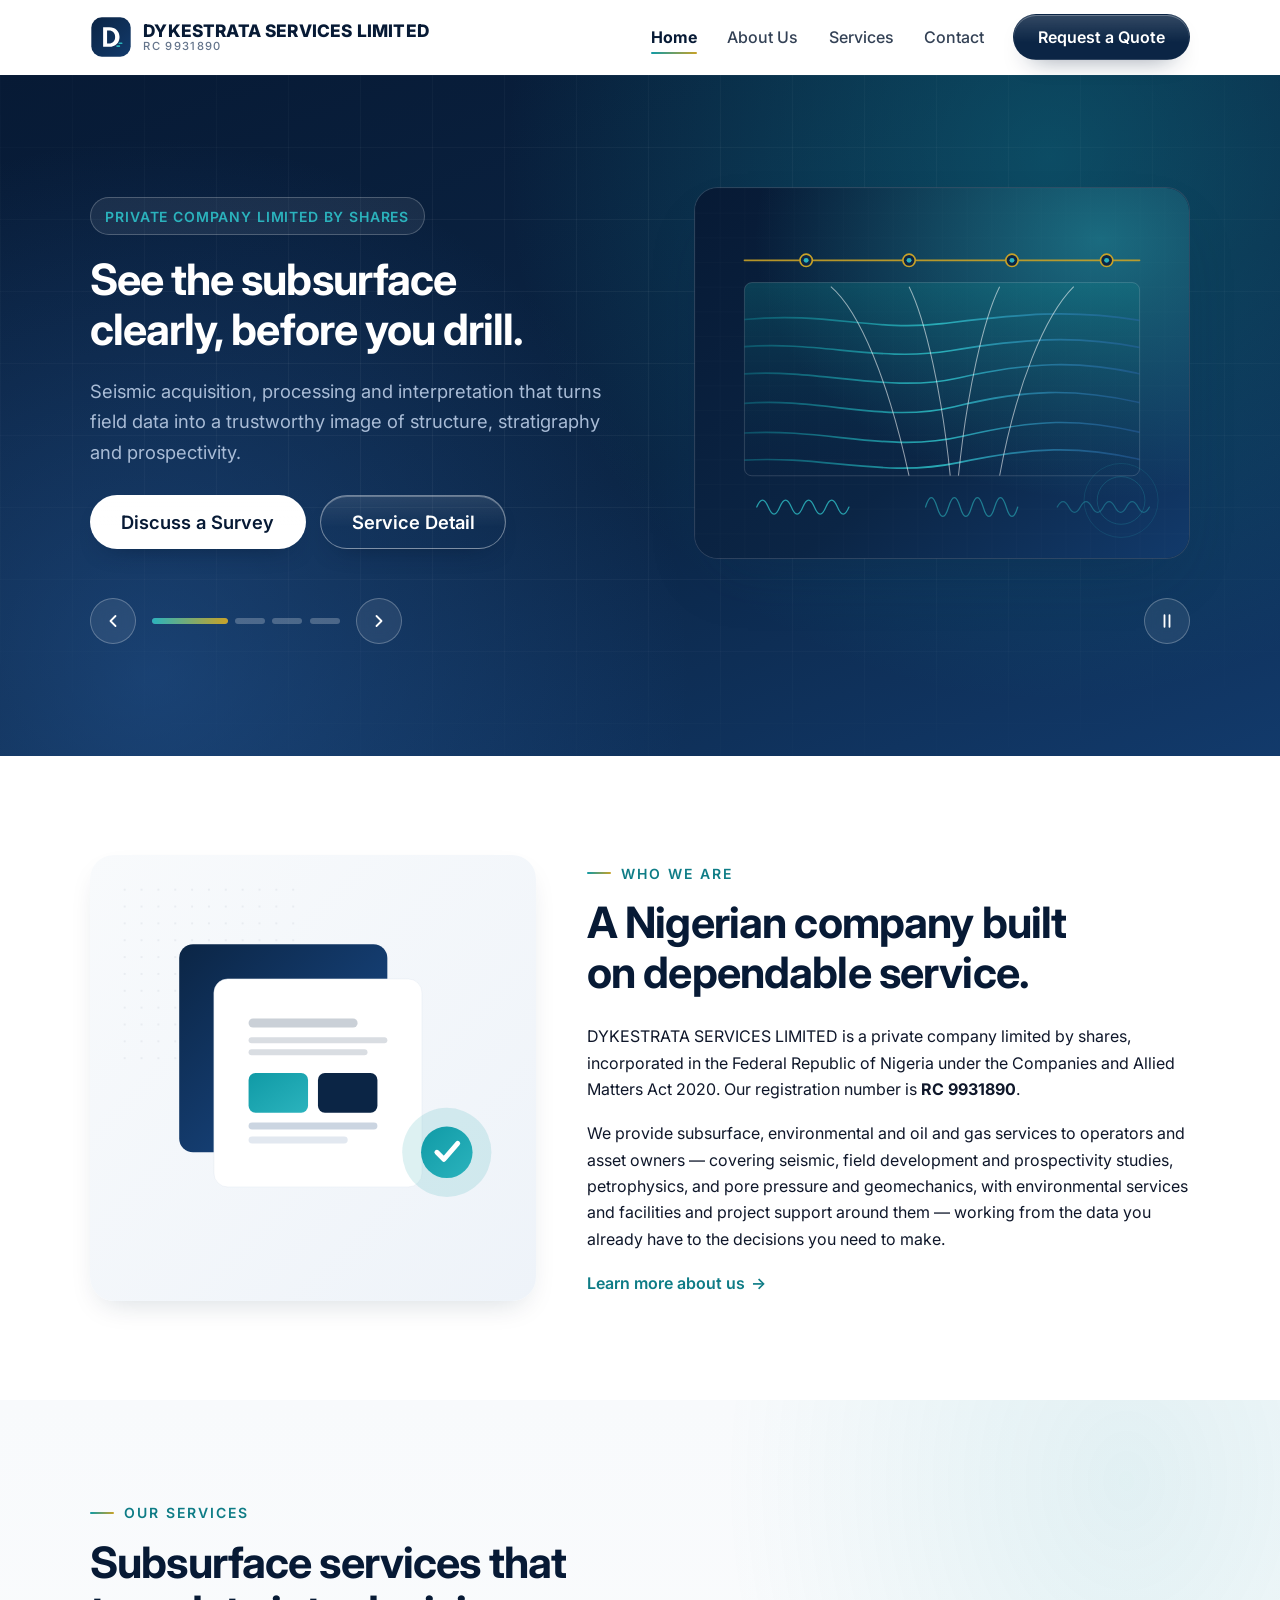
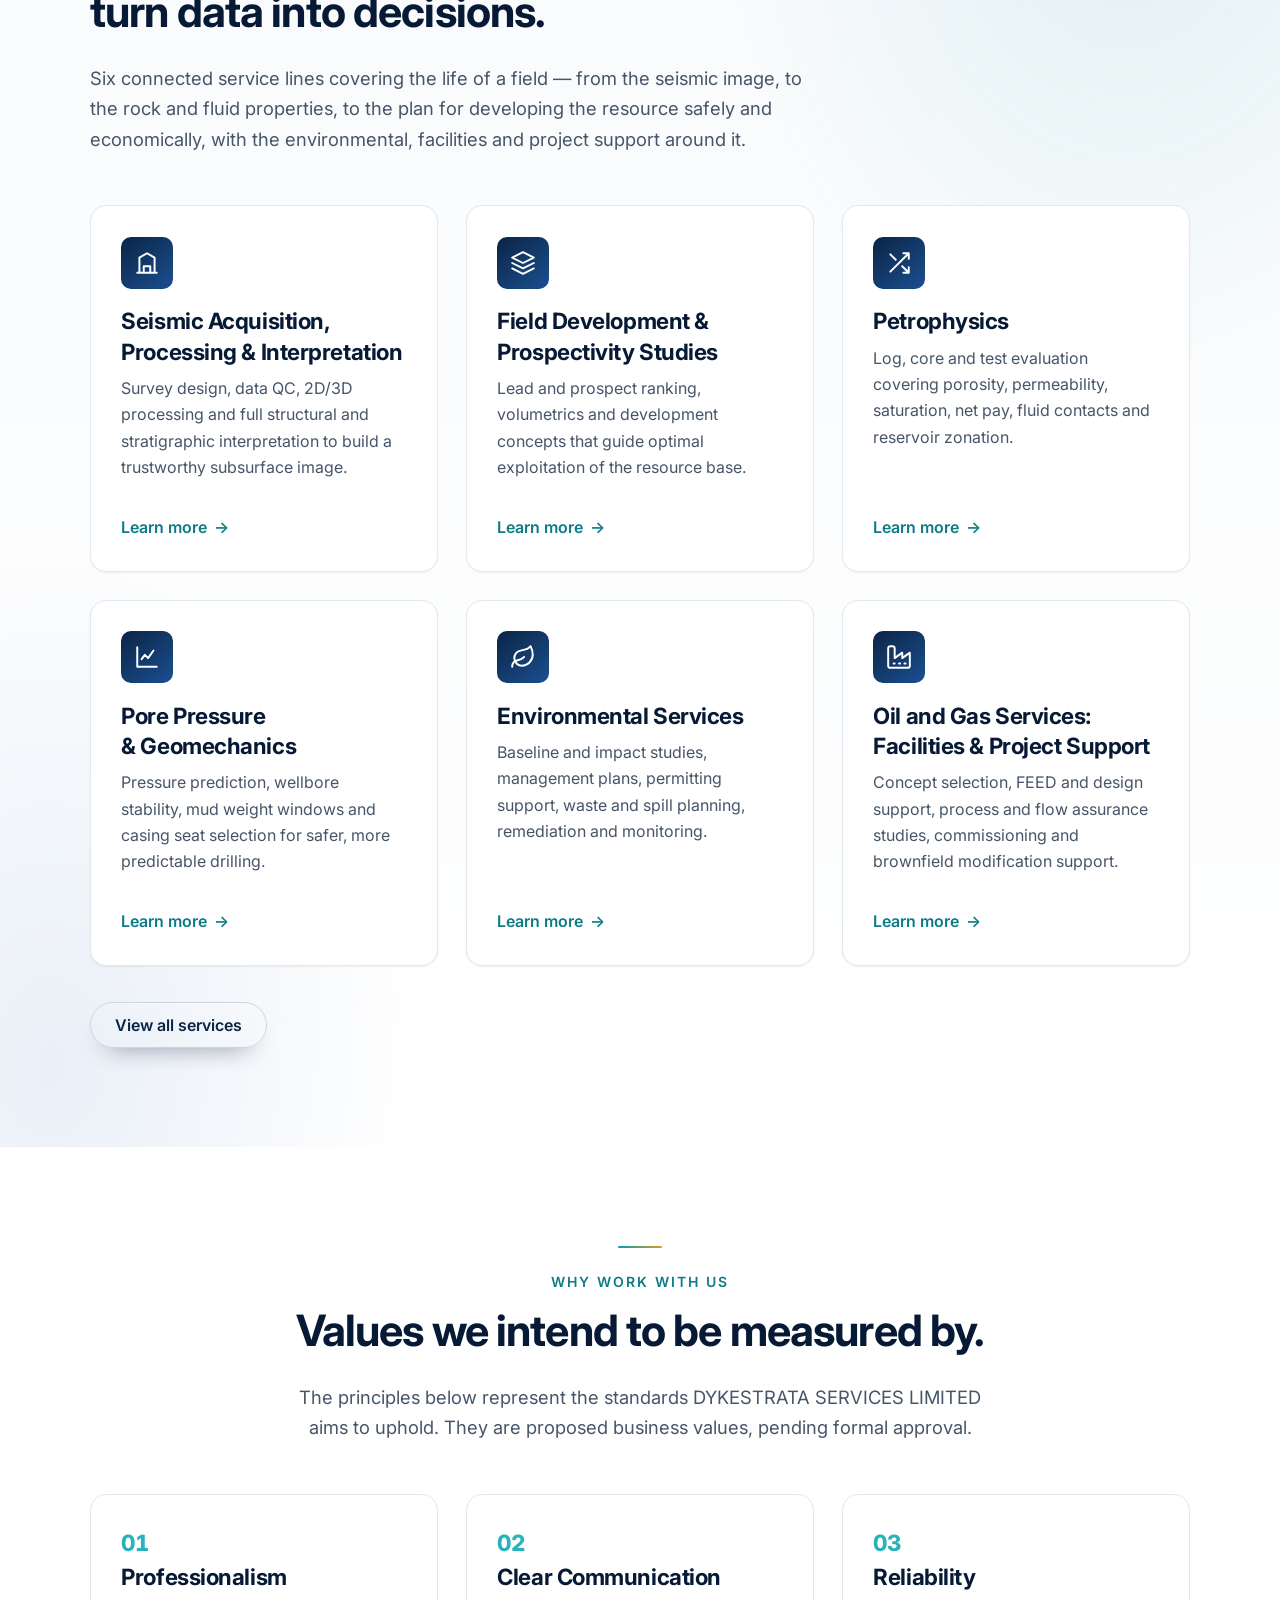
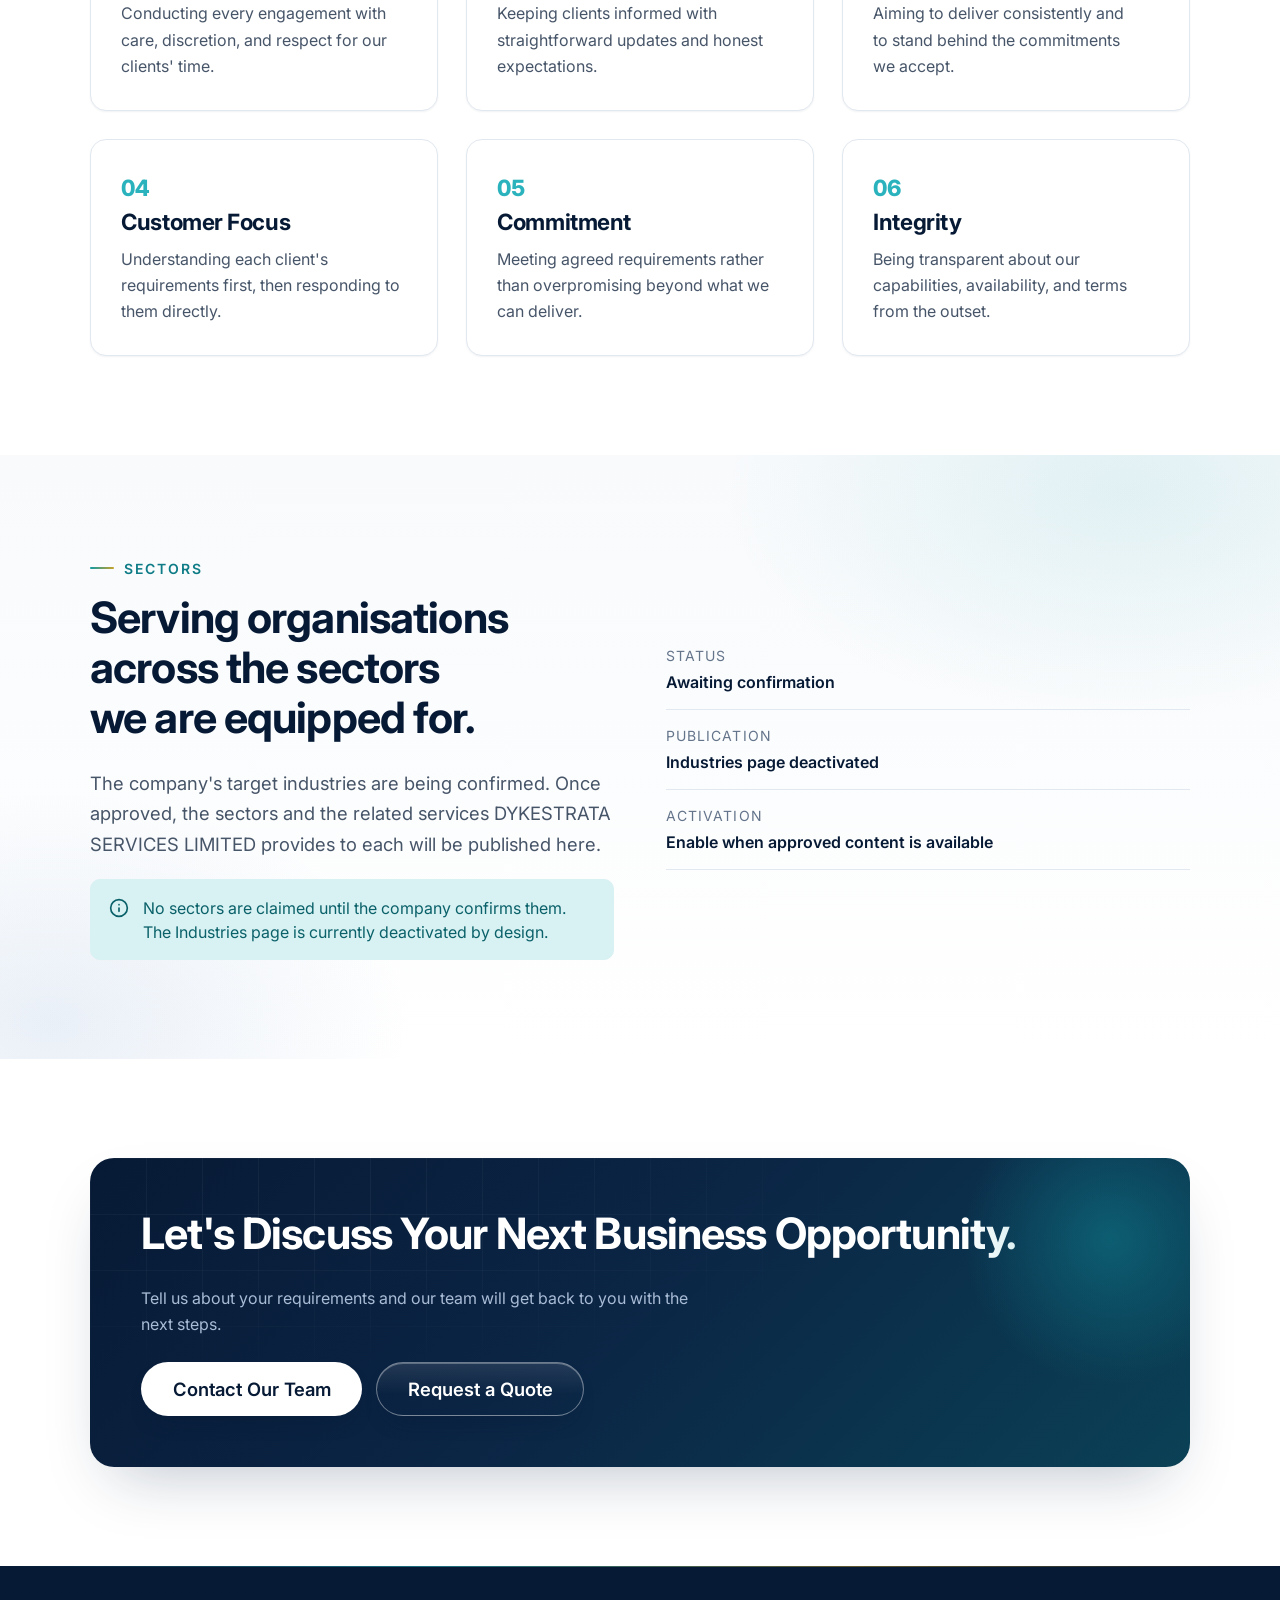
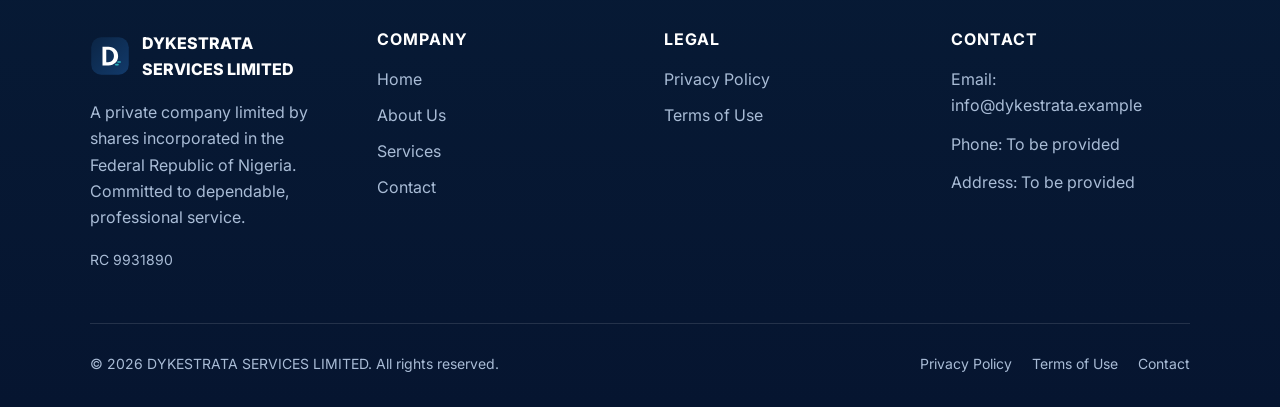
==== index.html @ c68fb322 "Add environmental and oil and gas service lines site-wide" ====
<!DOCTYPE html>
<html lang="en-NG">
<head>
  <meta charset="utf-8">
  <meta name="viewport" content="width=device-width, initial-scale=1">
  <title>DYKESTRATA SERVICES LIMITED | Subsurface Services in Nigeria</title>
  <meta name="description" content="DYKESTRATA SERVICES LIMITED (RC 9931890) provides subsurface, environmental and oil and gas services in Nigeria: seismic acquisition, processing and interpretation; field development and prospectivity studies; petrophysics; pore pressure and geomechanics; environmental services; and oil and gas facilities and project support.">
  <link rel="canonical" href="https://www.dykestrata.example/">
  <meta name="theme-color" content="#0b2545">
  <meta name="robots" content="index,follow">

  <meta property="og:type" content="website">
  <meta property="og:site_name" content="DYKESTRATA SERVICES LIMITED">
  <meta property="og:title" content="DYKESTRATA SERVICES LIMITED | Subsurface Services">
  <meta property="og:description" content="Seismic, field development and prospectivity studies, petrophysics, pore pressure and geomechanics, environmental services, and oil and gas facilities and project support from a Nigerian services company.">
  <meta property="og:url" content="https://www.dykestrata.example/">
  <meta property="og:image" content="https://www.dykestrata.example/assets/images/og-image.png">
  <meta property="og:locale" content="en_NG">
  <meta name="twitter:card" content="summary_large_image">
  <meta name="twitter:title" content="DYKESTRATA SERVICES LIMITED">
  <meta name="twitter:description" content="Seismic, field studies, petrophysics, pore pressure and geomechanics, environmental services, and oil and gas facilities and project support.">
  <meta name="twitter:image" content="https://www.dykestrata.example/assets/images/og-image.png">

  <link rel="icon" href="/favicon.svg" type="image/svg+xml">
  <link rel="apple-touch-icon" href="/favicon.svg">
  <link rel="manifest" href="/site.webmanifest">
  <link rel="preconnect" href="https://fonts.googleapis.com">
  <link rel="preconnect" href="https://fonts.gstatic.com" crossorigin>
  <link rel="stylesheet" href="https://fonts.googleapis.com/css2?family=Inter:wght@400;500;600;700;800&display=swap">
  <link rel="stylesheet" href="assets/css/styles.css">
  <noscript><style>.reveal{opacity:1 !important;transform:none !important}</style></noscript>

  <script type="application/ld+json">
  {
    "@context": "https://schema.org",
    "@type": "Organization",
    "name": "DYKESTRATA SERVICES LIMITED",
    "legalName": "DYKESTRATA SERVICES LIMITED",
    "identifier": "RC 9931890",
    "url": "https://www.dykestrata.example/",
    "logo": "https://www.dykestrata.example/assets/images/logo.svg",
    "foundingDate": "2026-10-13",
    "description": "DYKESTRATA SERVICES LIMITED is a private company limited by shares incorporated in the Federal Republic of Nigeria under the Companies and Allied Matters Act 2020, providing subsurface services — seismic acquisition, processing and interpretation, field development and prospectivity studies, petrophysics, and pore pressure and geomechanics — together with environmental services and oil and gas facilities and project support.",
    "address": {
      "@type": "PostalAddress",
      "addressCountry": "NG"
    }
  }
  </script>
</head>
<body>
  <a class="skip-link" href="#main">Skip to main content</a>

  <header class="site-header" id="site-header">
    <div class="container header-inner">
      <a class="brand" href="index.html" aria-label="DYKESTRATA SERVICES LIMITED — home">
        <img class="brand-mark" src="assets/images/logo.svg" alt="" width="42" height="42">
        <span class="brand-text">
          <span class="brand-name" data-bind="company.legalName">DYKESTRATA SERVICES LIMITED</span>
          <span class="brand-sub">RC <span data-bind="company.registrationNumber">9931890</span></span>
        </span>
      </a>

      <button class="nav-toggle" id="navToggle" type="button" aria-expanded="false" aria-controls="primaryNav" aria-label="Toggle navigation menu">
        <span class="nav-toggle-bar"></span>
      </button>

      <nav class="primary-nav" id="primaryNav" aria-label="Primary">
        <ul>
          <li><a href="index.html">Home</a></li>
          <li><a href="about.html">About Us</a></li>
          <li><a href="services.html">Services</a></li>
          <!-- Industries link is intentionally disabled until sectors are confirmed.
               Uncomment and activate industries.html when content is approved.
          <li><a href="industries.html">Industries</a></li>
          -->
          <li><a href="contact.html">Contact</a></li>
        </ul>
        <a class="btn btn--primary nav-cta" href="contact.html#enquiry">Request a Quote</a>
      </nav>
    </div>
  </header>

  <main id="main">

    <!-- ================= HERO (SLIDER) ================= -->
    <section class="hero hero--slider" aria-label="Core subsurface services">
      <div class="container">
        <h1 class="visually-hidden">DYKESTRATA SERVICES LIMITED — Subsurface services in Nigeria</h1>

        <div class="hero-slider" id="heroSlider" data-interval="6500">
          <div class="hero-grid">
            <div class="hero-copy">
              <span class="hero-badge">Private Company Limited by Shares</span>

              <div class="hero-slides">
                <article class="hero-slide is-active" role="group" aria-label="Slide 1 of 4">
                  <h2>See the subsurface clearly, before you drill.</h2>
                  <p class="lede">
                    Seismic acquisition, processing and interpretation that turns
                    field data into a trustworthy image of structure, stratigraphy
                    and prospectivity.
                  </p>
                  <div class="btn-row">
                    <a class="btn btn--on-dark btn--lg" href="contact.html#enquiry">Discuss a Survey</a>
                    <a class="btn btn--outline-light btn--lg" href="services.html#svc-1">Service Detail</a>
                  </div>
                </article>

                <article class="hero-slide" role="group" aria-label="Slide 2 of 4">
                  <h2>Develop the field on evidence, not precedent.</h2>
                  <p class="lede">
                    Field development and prospectivity studies that rank the
                    leads, test the concepts and optimise how the resource base
                    is exploited.
                  </p>
                  <div class="btn-row">
                    <a class="btn btn--on-dark btn--lg" href="contact.html#enquiry">Discuss a Study</a>
                    <a class="btn btn--outline-light btn--lg" href="services.html#svc-2">Service Detail</a>
                  </div>
                </article>

                <article class="hero-slide" role="group" aria-label="Slide 3 of 4">
                  <h2>Rock and fluid properties you can trust.</h2>
                  <p class="lede">
                    Petrophysical evaluation of logs, cores and test data —
                    porosity, permeability, saturation, net pay and reservoir
                    zonation, calibrated and auditable.
                  </p>
                  <div class="btn-row">
                    <a class="btn btn--on-dark btn--lg" href="contact.html#enquiry">Discuss an Evaluation</a>
                    <a class="btn btn--outline-light btn--lg" href="services.html#svc-3">Service Detail</a>
                  </div>
                </article>

                <article class="hero-slide" role="group" aria-label="Slide 4 of 4">
                  <h2>Drill the pressure plan, not the surprise.</h2>
                  <p class="lede">
                    Pore pressure prediction, wellbore stability and mud weight
                    windows that keep the well safe and the drilling programme
                    on schedule.
                  </p>
                  <div class="btn-row">
                    <a class="btn btn--on-dark btn--lg" href="contact.html#enquiry">Discuss a Pressure Study</a>
                    <a class="btn btn--outline-light btn--lg" href="services.html#svc-4">Service Detail</a>
                  </div>
                </article>
              </div>
            </div>

            <div class="hero-visuals">
              <figure class="hero-visual hero-slide-visual is-active">
                <img src="assets/images/slide-seismic.svg" alt="Abstract seismic section showing interpreted reflectors and an acquisition spread" width="1200" height="900" fetchpriority="high">
              </figure>
              <figure class="hero-visual hero-slide-visual">
                <img src="assets/images/slide-field.svg" alt="Abstract prospectivity contour map with ranked leads and well locations" width="1200" height="900" loading="lazy">
              </figure>
              <figure class="hero-visual hero-slide-visual">
                <img src="assets/images/slide-petro.svg" alt="Abstract well log tracks showing lithology, porosity and saturation curves" width="1200" height="900" loading="lazy">
              </figure>
              <figure class="hero-visual hero-slide-visual">
                <img src="assets/images/slide-ppgm.svg" alt="Abstract pore pressure and fracture gradient chart beside a wellbore schematic" width="1200" height="900" loading="lazy">
              </figure>
            </div>
          </div>

          <div class="hero-controls">
            <button class="hero-arrow" type="button" data-hero-prev aria-label="Previous slide">
              <svg viewBox="0 0 24 24" fill="none" stroke="currentColor" stroke-width="2.2" stroke-linecap="round" stroke-linejoin="round" aria-hidden="true"><path d="m15 18-6-6 6-6"/></svg>
            </button>

            <div class="hero-dots" role="group" aria-label="Choose a slide">
              <button class="hero-dot is-active" type="button" data-hero-dot="0" aria-label="Slide 1: Seismic acquisition, processing and interpretation" aria-current="true"><span class="hero-dot__bar"></span></button>
              <button class="hero-dot" type="button" data-hero-dot="1" aria-label="Slide 2: Field development and prospectivity studies"><span class="hero-dot__bar"></span></button>
              <button class="hero-dot" type="button" data-hero-dot="2" aria-label="Slide 3: Petrophysics"><span class="hero-dot__bar"></span></button>
              <button class="hero-dot" type="button" data-hero-dot="3" aria-label="Slide 4: Pore pressure and geomechanics"><span class="hero-dot__bar"></span></button>
            </div>

            <button class="hero-arrow" type="button" data-hero-next aria-label="Next slide">
              <svg viewBox="0 0 24 24" fill="none" stroke="currentColor" stroke-width="2.2" stroke-linecap="round" stroke-linejoin="round" aria-hidden="true"><path d="m9 18 6-6-6-6"/></svg>
            </button>

            <button class="hero-playtoggle" type="button" data-hero-toggle aria-label="Pause slideshow" aria-pressed="false">
              <svg class="icon-pause" viewBox="0 0 24 24" fill="none" stroke="currentColor" stroke-width="2.2" stroke-linecap="round" aria-hidden="true"><path d="M9 5v14M15 5v14"/></svg>
              <svg class="icon-play" viewBox="0 0 24 24" fill="none" stroke="currentColor" stroke-width="2.2" stroke-linecap="round" stroke-linejoin="round" aria-hidden="true"><path d="M7 4.5 19 12 7 19.5Z"/></svg>
            </button>
          </div>
        </div>

        <p class="visually-hidden" id="heroStatus" aria-live="polite">Slide 1 of 4: Seismic acquisition, processing and interpretation.</p>
      </div>

      <noscript>
        <style>
          .hero-slides, .hero-visuals { display: block !important; }
          .hero-slide, .hero-slide-visual { position: static !important; opacity: 1 !important; visibility: visible !important; margin-bottom: 2.5rem; }
          .hero-controls { display: none !important; }
        </style>
      </noscript>
    </section>

    <!-- ================= INTRODUCTION ================= -->
    <section class="section" aria-labelledby="intro-title">
      <div class="container">
        <div class="split split--wide-right">
          <figure style="margin:0;border-radius:var(--radius-lg);overflow:hidden;box-shadow:var(--shadow-md);">
            <img src="assets/images/about.svg" alt="Abstract illustration representing company structure and planning" width="900" height="900" loading="lazy">
          </figure>
          <div class="reveal">
            <span class="eyebrow">Who We Are</span>
            <h2 id="intro-title">A Nigerian company built on dependable service.</h2>
            <p>
              DYKESTRATA SERVICES LIMITED is a private company limited by shares,
              incorporated in the Federal Republic of Nigeria under the Companies
              and Allied Matters Act 2020. Our registration number is
              <strong>RC 9931890</strong>.
            </p>
            <p>
              We provide subsurface, environmental and oil and gas services to
              operators and asset owners — covering seismic, field development
              and prospectivity studies, petrophysics, and pore pressure and
              geomechanics, with environmental services and facilities and
              project support around them — working from the data you already
              have to the decisions you need to make.
            </p>
            <a class="text-link" href="about.html">Learn more about us</a>
          </div>
        </div>
      </div>
    </section>

    <!-- ================= SERVICES OVERVIEW ================= -->
    <section class="section section--alt" aria-labelledby="services-title">
      <div class="container">
        <div class="section-head">
          <span class="eyebrow">Our Services</span>
          <h2 id="services-title">Subsurface services that turn data into decisions.</h2>
          <p class="lede">
            Six connected service lines covering the life of a field — from the
            seismic image, to the rock and fluid properties, to the plan for
            developing the resource safely and economically, with the
            environmental, facilities and project support around it.
          </p>
        </div>

        <div class="grid grid-3">
          <article class="card card--interactive reveal">
            <span class="card-icon" aria-hidden="true">
              <svg viewBox="0 0 24 24" fill="none" stroke="currentColor" stroke-width="1.8" stroke-linecap="round" stroke-linejoin="round"><path d="M3 21h18M5 21V7l7-4 7 4v14M9 21v-6h6v6"/></svg>
            </span>
            <h3>Seismic Acquisition, Processing &amp; Interpretation</h3>
            <p>Survey design, data QC, 2D/3D processing and full structural and stratigraphic interpretation to build a trustworthy subsurface image.</p>
            <a class="text-link" href="services.html#svc-1">Learn more</a>
          </article>

          <article class="card card--interactive reveal">
            <span class="card-icon" aria-hidden="true">
              <svg viewBox="0 0 24 24" fill="none" stroke="currentColor" stroke-width="1.8" stroke-linecap="round" stroke-linejoin="round"><path d="M12 2 2 7l10 5 10-5-10-5Z"/><path d="m2 17 10 5 10-5M2 12l10 5 10-5"/></svg>
            </span>
            <h3>Field Development &amp; Prospectivity Studies</h3>
            <p>Lead and prospect ranking, volumetrics and development concepts that guide optimal exploitation of the resource base.</p>
            <a class="text-link" href="services.html#svc-2">Learn more</a>
          </article>

          <article class="card card--interactive reveal">
            <span class="card-icon" aria-hidden="true">
              <svg viewBox="0 0 24 24" fill="none" stroke="currentColor" stroke-width="1.8" stroke-linecap="round" stroke-linejoin="round"><path d="M16 3h5v5M4 20 21 3M21 16v5h-5M15 15l6 6M4 4l5 5"/></svg>
            </span>
            <h3>Petrophysics</h3>
            <p>Log, core and test evaluation covering porosity, permeability, saturation, net pay, fluid contacts and reservoir zonation.</p>
            <a class="text-link" href="services.html#svc-3">Learn more</a>
          </article>

          <article class="card card--interactive reveal">
            <span class="card-icon" aria-hidden="true">
              <svg viewBox="0 0 24 24" fill="none" stroke="currentColor" stroke-width="1.8" stroke-linecap="round" stroke-linejoin="round"><path d="M3 3v18h18"/><path d="m7 14 3-4 3 3 5-7"/></svg>
            </span>
            <h3>Pore Pressure &amp; Geomechanics</h3>
            <p>Pressure prediction, wellbore stability, mud weight windows and casing seat selection for safer, more predictable drilling.</p>
            <a class="text-link" href="services.html#svc-4">Learn more</a>
          </article>

          <article class="card card--interactive reveal">
            <span class="card-icon" aria-hidden="true">
              <svg viewBox="0 0 24 24" fill="none" stroke="currentColor" stroke-width="1.8" stroke-linecap="round" stroke-linejoin="round"><path d="M11 20A7 7 0 0 1 9.8 6.1C15.5 5 17 4.48 19 2c1 2 2 4.18 2 8 0 5.5-4.78 10-10 10Z"/><path d="M2 21c0-3 1.85-5.36 5.08-6C9.5 14.52 12 13 13 12"/></svg>
            </span>
            <h3>Environmental Services</h3>
            <p>Baseline and impact studies, management plans, permitting support, waste and spill planning, remediation and monitoring.</p>
            <a class="text-link" href="services.html#svc-5">Learn more</a>
          </article>

          <article class="card card--interactive reveal">
            <span class="card-icon" aria-hidden="true">
              <svg viewBox="0 0 24 24" fill="none" stroke="currentColor" stroke-width="1.8" stroke-linecap="round" stroke-linejoin="round"><path d="M2 20a2 2 0 0 0 2 2h16a2 2 0 0 0 2-2V8l-7 5V8l-7 5V4a2 2 0 0 0-2-2H4a2 2 0 0 0-2 2Z"/><path d="M17 18h1"/><path d="M12 18h1"/><path d="M7 18h1"/></svg>
            </span>
            <h3>Oil and Gas Services: Facilities &amp; Project Support</h3>
            <p>Concept selection, FEED and design support, process and flow assurance studies, commissioning and brownfield modification support.</p>
            <a class="text-link" href="services.html#svc-6">Learn more</a>
          </article>
        </div>

        <div style="margin-top:2.25rem;">
          <a class="btn btn--ghost" href="services.html">View all services</a>
        </div>
      </div>
    </section>

    <!-- ================= WHY WORK WITH US ================= -->
    <section class="section" aria-labelledby="why-title">
      <div class="container">
        <div class="section-head section-head--center">
          <span class="eyebrow">Why Work With Us</span>
          <h2 id="why-title">Values we intend to be measured by.</h2>
          <p class="lede">
            The principles below represent the standards DYKESTRATA SERVICES
            LIMITED aims to uphold. They are proposed business values, pending
            formal approval.
          </p>
        </div>

        <div class="grid grid-3">
          <article class="card reveal">
            <span class="value-num" aria-hidden="true">01</span>
            <h3>Professionalism</h3>
            <p>Conducting every engagement with care, discretion, and respect for our clients' time.</p>
          </article>
          <article class="card reveal">
            <span class="value-num" aria-hidden="true">02</span>
            <h3>Clear Communication</h3>
            <p>Keeping clients informed with straightforward updates and honest expectations.</p>
          </article>
          <article class="card reveal">
            <span class="value-num" aria-hidden="true">03</span>
            <h3>Reliability</h3>
            <p>Aiming to deliver consistently and to stand behind the commitments we accept.</p>
          </article>
          <article class="card reveal">
            <span class="value-num" aria-hidden="true">04</span>
            <h3>Customer Focus</h3>
            <p>Understanding each client's requirements first, then responding to them directly.</p>
          </article>
          <article class="card reveal">
            <span class="value-num" aria-hidden="true">05</span>
            <h3>Commitment</h3>
            <p>Meeting agreed requirements rather than overpromising beyond what we can deliver.</p>
          </article>
          <article class="card reveal">
            <span class="value-num" aria-hidden="true">06</span>
            <h3>Integrity</h3>
            <p>Being transparent about our capabilities, availability, and terms from the outset.</p>
          </article>
        </div>
      </div>
    </section>

    <!-- ================= INDUSTRIES (ADAPTABLE) ================= -->
    <section class="section section--alt" aria-labelledby="sectors-title">
      <div class="container">
        <div class="split">
          <div class="reveal">
            <span class="eyebrow">Sectors</span>
            <h2 id="sectors-title">Serving organisations across the sectors we are equipped for.</h2>
            <p class="lede">
              The company's target industries are being confirmed. Once approved,
              the sectors and the related services DYKESTRATA SERVICES LIMITED
              provides to each will be published here.
            </p>
            <div class="notice notice--info">
              <svg width="20" height="20" viewBox="0 0 24 24" fill="none" stroke="currentColor" stroke-width="2" stroke-linecap="round" stroke-linejoin="round" aria-hidden="true"><circle cx="12" cy="12" r="10"/><path d="M12 16v-4M12 8h.01"/></svg>
              <span>No sectors are claimed until the company confirms them. The Industries page is currently deactivated by design.</span>
            </div>
          </div>
          <div class="definition-list reveal">
            <div>
              <dt>Status</dt>
              <dd>Awaiting confirmation</dd>
            </div>
            <div>
              <dt>Publication</dt>
              <dd>Industries page deactivated</dd>
            </div>
            <div>
              <dt>Activation</dt>
              <dd>Enable when approved content is available</dd>
            </div>
          </div>
        </div>
      </div>
    </section>

    <!-- ================= CTA ================= -->
    <section class="section" aria-labelledby="cta-title">
      <div class="container">
        <div class="cta-band reveal">
          <h2 id="cta-title">Let's Discuss Your Next Business Opportunity.</h2>
          <p>
            Tell us about your requirements and our team will get back to you
            with the next steps.
          </p>
          <div class="btn-row">
            <a class="btn btn--on-dark btn--lg" href="contact.html">Contact Our Team</a>
            <a class="btn btn--outline-light btn--lg" href="contact.html#enquiry">Request a Quote</a>
          </div>
        </div>
      </div>
    </section>

  </main>

  <!-- ================= FOOTER ================= -->
  <footer class="site-footer">
    <div class="container">
      <div class="footer-grid">
        <div>
          <a class="footer-brand" href="index.html">
            <img src="assets/images/logo.svg" alt="" width="40" height="40">
            <span>DYKESTRATA SERVICES LIMITED</span>
          </a>
          <p>
            A private company limited by shares incorporated in the Federal
            Republic of Nigeria. Committed to dependable, professional service.
          </p>
          <p class="reg-line">RC 9931890</p>
        </div>

        <div>
          <h2>Company</h2>
          <ul class="footer-links">
            <li><a href="index.html">Home</a></li>
            <li><a href="about.html">About Us</a></li>
            <li><a href="services.html">Services</a></li>
            <li><a href="contact.html">Contact</a></li>
          </ul>
        </div>

        <div>
          <h2>Legal</h2>
          <ul class="footer-links">
            <li><a href="privacy.html">Privacy Policy</a></li>
            <li><a href="terms.html">Terms of Use</a></li>
          </ul>
        </div>

        <div>
          <h2>Contact</h2>
          <ul class="footer-contact">
            <li>
              Email:
              <a data-bind="contact.email" data-bind-type="email" href="mailto:info@dykestrata.example" title="Placeholder — to be confirmed">info@dykestrata.example</a>
            </li>
            <li>
              Phone:
              <span class="is-placeholder" data-bind="contact.phone" data-bind-type="phone" title="Placeholder — to be confirmed">To be provided</span>
            </li>
            <li>
              Address:
              <span class="is-placeholder" data-bind="contact.addressLine" title="Placeholder — to be confirmed">To be provided</span>
            </li>
          </ul>
        </div>
      </div>

      <div class="footer-legal">
        <p>&copy; <span data-year>2026</span> DYKESTRATA SERVICES LIMITED. All rights reserved.</p>
        <nav aria-label="Legal">
          <a href="privacy.html">Privacy Policy</a>
          <a href="terms.html">Terms of Use</a>
          <a href="contact.html">Contact</a>
        </nav>
      </div>
    </div>
  </footer>

  <button class="back-to-top" id="backToTop" type="button" aria-label="Back to top">
    <svg width="20" height="20" viewBox="0 0 24 24" fill="none" stroke="currentColor" stroke-width="2" stroke-linecap="round" stroke-linejoin="round" aria-hidden="true"><path d="m18 15-6-6-6 6"/></svg>
  </button>

  <script src="assets/js/config.js"></script>
  <script src="assets/js/main.js" defer></script>
</body>
</html>
---- assets/css/styles.css ----
/* =============================================================================
   DYKESTRATA SERVICES LIMITED — Design System & Stylesheet
   -----------------------------------------------------------------------------
   Brand palette is configurable via the CSS custom properties in :root.
   Edit these values (and optionally assets/js/config.js) to re-theme the site.
   ============================================================================= */

/* -----------------------------------------------------------------------------
   1. Design tokens
   -------------------------------------------------------------------------- */
:root {
  /* Brand colours */
  --navy-900: #071a35;
  --navy-800: #0b2545;
  --navy-700: #123a6b;
  --navy-600: #1b4f91;
  --navy-500: #2f6bb5;

  --slate-700: #334155;
  --slate-600: #475569;
  --slate-500: #64748b;
  --slate-400: #94a3b8;
  --slate-300: #cbd5e1;
  --slate-200: #e2e8f0;
  --slate-100: #f1f5f9;
  --slate-50: #f8fafc;

  --teal-700: #0a6169;
  --teal-600: #0e7c86;
  --teal-500: #109aa6;
  --teal-400: #2bb3bd;
  --teal-100: #d8f1f3;

  --gold-500: #c9a227;
  --gold-100: #f7efd6;

  --white: #ffffff;
  --success-bg: #e7f6ec;
  --success-fg: #1c7a3e;
  --error-bg: #fdeaea;
  --error-fg: #b3261e;

  /* Semantic tokens */
  --bg: var(--white);
  --bg-alt: var(--slate-50);
  --bg-dark: var(--navy-900);
  --text: #0f172a;
  --text-muted: var(--slate-600);
  --text-invert: #eaf1fb;
  --text-invert-muted: #a9bcd6;
  --border: var(--slate-200);
  --border-strong: var(--slate-300);

  --primary: var(--navy-800);
  --primary-hover: var(--navy-700);
  --accent: var(--teal-600);
  --accent-hover: var(--teal-700);

  /* Typography */
  --font-sans: "Inter", "Segoe UI", "Helvetica Neue", Arial, system-ui,
    -apple-system, sans-serif;
  --font-mono: ui-monospace, "SFMono-Regular", "Cascadia Code", Consolas,
    monospace;

  --fs-300: clamp(0.8rem, 0.77rem + 0.15vw, 0.875rem);
  --fs-400: clamp(0.95rem, 0.92rem + 0.15vw, 1rem);
  --fs-500: clamp(1.05rem, 1rem + 0.25vw, 1.15rem);
  --fs-600: clamp(1.2rem, 1.1rem + 0.5vw, 1.4rem);
  --fs-700: clamp(1.45rem, 1.25rem + 1vw, 1.9rem);
  --fs-800: clamp(1.8rem, 1.4rem + 2vw, 2.7rem);
  --fs-900: clamp(2.2rem, 1.6rem + 3.2vw, 3.6rem);

  --lh-tight: 1.15;
  --lh-snug: 1.35;
  --lh-normal: 1.65;

  /* Layout */
  --container: 1180px;
  --gutter: clamp(1.1rem, 4vw, 2.5rem);
  --section-y: clamp(3.5rem, 3rem + 4vw, 6.5rem);

  --radius-xs: 6px;
  --radius-sm: 10px;
  --radius: 16px;
  --radius-lg: 24px;
  --radius-pill: 999px;

  --shadow-xs: 0 1px 2px rgba(11, 37, 69, 0.06);
  --shadow-sm: 0 4px 12px rgba(11, 37, 69, 0.07);
  --shadow-md: 0 12px 30px -12px rgba(11, 37, 69, 0.18);
  --shadow-lg: 0 28px 60px -24px rgba(11, 37, 69, 0.28);

  --ring: 0 0 0 3px rgba(16, 154, 166, 0.45);
  --header-h: 74px;
  --transition: 220ms cubic-bezier(0.22, 0.61, 0.36, 1);
}

/* -----------------------------------------------------------------------------
   2. Reset
   -------------------------------------------------------------------------- */
*,
*::before,
*::after {
  box-sizing: border-box;
}

html {
  -webkit-text-size-adjust: 100%;
  scroll-behavior: smooth;
  scroll-padding-top: calc(var(--header-h) + 16px);
}

body {
  margin: 0;
  font-family: var(--font-sans);
  font-size: var(--fs-400);
  line-height: var(--lh-normal);
  color: var(--text);
  background: var(--bg);
  -webkit-font-smoothing: antialiased;
  text-rendering: optimizeLegibility;
  overflow-x: hidden;
}

body.nav-open {
  overflow: hidden;
}

img,
svg,
video {
  max-width: 100%;
  height: auto;
  display: block;
}

h1,
h2,
h3,
h4,
h5 {
  margin: 0 0 0.6em;
  font-weight: 700;
  line-height: var(--lh-tight);
  letter-spacing: -0.02em;
  color: var(--navy-900);
}

h1 {
  font-size: var(--fs-900);
}
h2 {
  font-size: var(--fs-800);
}
h3 {
  font-size: var(--fs-700);
  line-height: var(--lh-snug);
}
h4 {
  font-size: var(--fs-600);
  line-height: var(--lh-snug);
}

p {
  margin: 0 0 1.1em;
}

p:last-child {
  margin-bottom: 0;
}

a {
  color: var(--navy-700);
  text-decoration: none;
  transition: color var(--transition);
}

a:hover {
  color: var(--accent);
}

ul,
ol {
  margin: 0 0 1.1em;
  padding-left: 1.25em;
}

li + li {
  margin-top: 0.35em;
}

button {
  font: inherit;
}

:focus-visible {
  outline: 2px solid var(--teal-500);
  outline-offset: 3px;
  border-radius: 4px;
}

::selection {
  background: var(--teal-500);
  color: var(--white);
}

/* -----------------------------------------------------------------------------
   3. Layout helpers
   -------------------------------------------------------------------------- */
.container {
  width: 100%;
  max-width: var(--container);
  margin-inline: auto;
  padding-inline: var(--gutter);
}

.section {
  padding-block: var(--section-y);
}

.section--alt {
  background: var(--bg-alt);
}

.section--dark {
  background: var(--bg-dark);
  color: var(--text-invert);
}

.section--dark h1,
.section--dark h2,
.section--dark h3,
.section--dark h4 {
  color: var(--white);
}

.section--dark p,
.section--dark li {
  color: var(--text-invert-muted);
}

.section--tight {
  padding-block: clamp(2.5rem, 2rem + 3vw, 4rem);
}

.section-head {
  max-width: 720px;
  margin-bottom: clamp(2rem, 4vw, 3.25rem);
}

.section-head--center {
  margin-inline: auto;
  text-align: center;
}

.eyebrow {
  display: inline-block;
  margin-bottom: 0.85rem;
  font-size: var(--fs-300);
  font-weight: 600;
  letter-spacing: 0.14em;
  text-transform: uppercase;
  color: var(--accent);
}

.section--dark .eyebrow {
  color: var(--teal-400);
}

.lede {
  font-size: var(--fs-500);
  color: var(--text-muted);
}

.section--dark .lede {
  color: var(--text-invert-muted);
}

.grid {
  display: grid;
  gap: clamp(1.1rem, 2.5vw, 1.75rem);
}

.grid-2 {
  grid-template-columns: repeat(auto-fit, minmax(min(100%, 320px), 1fr));
}

.grid-3 {
  grid-template-columns: repeat(auto-fit, minmax(min(100%, 290px), 1fr));
}

.grid-4 {
  grid-template-columns: repeat(auto-fit, minmax(min(100%, 230px), 1fr));
}

.split {
  display: grid;
  gap: clamp(1.75rem, 4vw, 3.5rem);
  align-items: center;
}

@media (min-width: 900px) {
  .split {
    grid-template-columns: 1fr 1fr;
  }
  .split--wide-left {
    grid-template-columns: 1.15fr 0.85fr;
  }
  .split--wide-right {
    grid-template-columns: 0.85fr 1.15fr;
  }
}

.stack-sm > * + * {
  margin-top: 0.5rem;
}
.stack > * + * {
  margin-top: 1rem;
}
.stack-lg > * + * {
  margin-top: 1.75rem;
}

.text-center {
  text-align: center;
}

/* -----------------------------------------------------------------------------
   4. Buttons
   -------------------------------------------------------------------------- */
.btn {
  --btn-bg: var(--primary);
  --btn-fg: var(--white);
  --btn-border: transparent;
  display: inline-flex;
  align-items: center;
  justify-content: center;
  gap: 0.55rem;
  padding: 0.8rem 1.5rem;
  min-height: 46px;
  border: 1.5px solid var(--btn-border);
  border-radius: var(--radius-pill);
  background: var(--btn-bg);
  color: var(--btn-fg);
  font-size: var(--fs-400);
  font-weight: 600;
  line-height: 1;
  text-align: center;
  cursor: pointer;
  transition: transform var(--transition), background var(--transition),
    color var(--transition), box-shadow var(--transition),
    border-color var(--transition);
}

.btn:hover {
  color: var(--btn-fg);
  transform: translateY(-2px);
  box-shadow: var(--shadow-md);
}

.btn:active {
  transform: translateY(0);
}

.btn:focus-visible {
  outline: 2px solid var(--teal-400);
  outline-offset: 3px;
}

.btn--primary {
  --btn-bg: var(--primary);
  --btn-fg: var(--white);
}
.btn--primary:hover {
  --btn-bg: var(--primary-hover);
}

.btn--accent {
  --btn-bg: var(--accent);
  --btn-fg: var(--white);
}
.btn--accent:hover {
  --btn-bg: var(--accent-hover);
}

.btn--ghost {
  --btn-bg: transparent;
  --btn-fg: var(--navy-800);
  --btn-border: var(--border-strong);
}
.btn--ghost:hover {
  --btn-bg: var(--navy-800);
  --btn-fg: var(--white);
  --btn-border: var(--navy-800);
}

.btn--on-dark {
  --btn-bg: var(--white);
  --btn-fg: var(--navy-900);
}
.btn--on-dark:hover {
  --btn-bg: var(--teal-400);
  --btn-fg: var(--navy-900);
}

.btn--outline-light {
  --btn-bg: transparent;
  --btn-fg: var(--white);
  --btn-border: rgba(255, 255, 255, 0.4);
}
.btn--outline-light:hover {
  --btn-bg: rgba(255, 255, 255, 0.12);
  --btn-fg: var(--white);
  --btn-border: var(--white);
}

.btn--lg {
  padding: 1rem 1.9rem;
  min-height: 54px;
  font-size: var(--fs-500);
}

.btn--block {
  width: 100%;
}

.btn[disabled],
.btn.is-loading {
  opacity: 0.65;
  cursor: not-allowed;
  transform: none;
  box-shadow: none;
}

.btn-row {
  display: flex;
  flex-wrap: wrap;
  gap: 0.9rem;
}

.text-link {
  display: inline-flex;
  align-items: center;
  gap: 0.4rem;
  font-weight: 600;
  color: var(--accent);
}

.text-link::after {
  content: "\2192";
  transition: transform var(--transition);
}

.text-link:hover::after {
  transform: translateX(4px);
}

.section--dark .text-link {
  color: var(--teal-400);
}

/* -----------------------------------------------------------------------------
   5. Skip link
   -------------------------------------------------------------------------- */
.skip-link {
  position: absolute;
  left: 50%;
  top: -100px;
  transform: translateX(-50%);
  z-index: 200;
  padding: 0.7rem 1.2rem;
  background: var(--navy-900);
  color: var(--white);
  border-radius: 0 0 var(--radius-sm) var(--radius-sm);
  font-weight: 600;
  transition: top var(--transition);
}

.skip-link:focus {
  top: 0;
  color: var(--white);
}

/* -----------------------------------------------------------------------------
   6. Header & navigation
   -------------------------------------------------------------------------- */
.site-header {
  position: sticky;
  top: 0;
  z-index: 100;
  background: rgba(255, 255, 255, 0.92);
  backdrop-filter: saturate(180%) blur(12px);
  border-bottom: 1px solid transparent;
  transition: border-color var(--transition), box-shadow var(--transition),
    background var(--transition);
}

.site-header.is-scrolled {
  border-bottom-color: var(--border);
  box-shadow: var(--shadow-xs);
  background: rgba(255, 255, 255, 0.97);
}

.header-inner {
  display: flex;
  align-items: center;
  justify-content: space-between;
  gap: 1rem;
  min-height: var(--header-h);
}

.brand {
  display: inline-flex;
  align-items: center;
  gap: 0.7rem;
  color: var(--navy-900);
  flex-shrink: 0;
}

.brand:hover {
  color: var(--navy-900);
}

.brand-mark {
  width: 42px;
  height: 42px;
  flex-shrink: 0;
}

.brand-text {
  display: flex;
  flex-direction: column;
  line-height: 1.1;
}

.brand-name {
  font-size: clamp(0.95rem, 2.4vw, 1.08rem);
  font-weight: 800;
  letter-spacing: 0.01em;
}

.brand-sub {
  font-size: 0.7rem;
  font-weight: 500;
  letter-spacing: 0.12em;
  text-transform: uppercase;
  color: var(--slate-500);
}

.primary-nav {
  display: flex;
  align-items: center;
  gap: 0.35rem;
}

.primary-nav ul {
  display: flex;
  align-items: center;
  gap: 0.2rem;
  margin: 0;
  padding: 0;
  list-style: none;
}

.primary-nav li + li {
  margin-top: 0;
}

.primary-nav a:not(.btn) {
  display: inline-block;
  padding: 0.55rem 0.85rem;
  border-radius: var(--radius-sm);
  font-size: var(--fs-400);
  font-weight: 500;
  color: var(--slate-700);
}

.primary-nav a:not(.btn):hover {
  color: var(--navy-900);
  background: var(--slate-100);
}

.primary-nav a[aria-current="page"] {
  color: var(--navy-900);
  font-weight: 700;
}

.primary-nav .nav-cta {
  margin-left: 0.6rem;
}

.nav-toggle {
  display: none;
  width: 46px;
  height: 46px;
  padding: 0;
  border: 1px solid var(--border);
  border-radius: var(--radius-sm);
  background: var(--white);
  cursor: pointer;
  align-items: center;
  justify-content: center;
}

.nav-toggle-bar,
.nav-toggle-bar::before,
.nav-toggle-bar::after {
  display: block;
  width: 20px;
  height: 2px;
  border-radius: 2px;
  background: var(--navy-800);
  transition: transform var(--transition), opacity var(--transition);
}

.nav-toggle-bar::before,
.nav-toggle-bar::after {
  content: "";
  position: absolute;
}

.nav-toggle-bar::before {
  transform: translateY(-6px);
}
.nav-toggle-bar::after {
  transform: translateY(6px);
}

.nav-toggle[aria-expanded="true"] .nav-toggle-bar {
  background: transparent;
}
.nav-toggle[aria-expanded="true"] .nav-toggle-bar::before {
  transform: rotate(45deg);
}
.nav-toggle[aria-expanded="true"] .nav-toggle-bar::after {
  transform: rotate(-45deg);
}

@media (max-width: 940px) {
  .nav-toggle {
    display: inline-flex;
    position: relative;
  }

  .primary-nav {
    position: fixed;
    inset: var(--header-h) 0 auto 0;
    flex-direction: column;
    align-items: stretch;
    gap: 0.35rem;
    padding: 1.25rem var(--gutter) 2rem;
    background: var(--white);
    border-bottom: 1px solid var(--border);
    box-shadow: var(--shadow-lg);
    max-height: calc(100dvh - var(--header-h));
    overflow-y: auto;
    transform: translateY(-12px);
    opacity: 0;
    visibility: hidden;
    transition: transform var(--transition), opacity var(--transition),
      visibility var(--transition);
  }

  .primary-nav.is-open {
    transform: translateY(0);
    opacity: 1;
    visibility: visible;
  }

  .primary-nav ul {
    flex-direction: column;
    align-items: stretch;
    gap: 0.15rem;
  }

  .primary-nav a:not(.btn) {
    padding: 0.85rem 0.9rem;
    font-size: var(--fs-500);
    border-bottom: 1px solid var(--slate-100);
    border-radius: 0;
  }

  .primary-nav a:not(.btn):hover {
    background: transparent;
    color: var(--accent);
  }

  .primary-nav .nav-cta {
    margin: 0.9rem 0 0;
  }
}

/* -----------------------------------------------------------------------------
   7. Hero (+ service slider)
   -------------------------------------------------------------------------- */
.visually-hidden {
  position: absolute !important;
  width: 1px;
  height: 1px;
  padding: 0;
  margin: -1px;
  overflow: hidden;
  clip: rect(0 0 0 0);
  clip-path: inset(50%);
  white-space: nowrap;
  border: 0;
}

.hero {
  position: relative;
  overflow: hidden;
  background: linear-gradient(160deg, var(--navy-900) 0%, var(--navy-800) 55%, var(--navy-700) 100%);
  color: var(--text-invert);
  padding-block: clamp(3.5rem, 3rem + 6vw, 7rem);
}

.hero::before {
  content: "";
  position: absolute;
  inset: 0;
  background-image: radial-gradient(
      circle at 82% 12%,
      rgba(16, 154, 166, 0.35),
      transparent 45%
    ),
    radial-gradient(circle at 12% 88%, rgba(47, 107, 181, 0.4), transparent 42%);
  pointer-events: none;
}

/* Fine engineering grid + top gold hairline */
.hero::after {
  content: "";
  position: absolute;
  inset: 0;
  background-image: linear-gradient(
      to right,
      rgba(255, 255, 255, 0.045) 1px,
      transparent 1px
    ),
    linear-gradient(to bottom, rgba(255, 255, 255, 0.045) 1px, transparent 1px);
  background-size: 72px 72px;
  -webkit-mask-image: radial-gradient(ellipse 80% 70% at 50% 40%, #000 35%, transparent 100%);
  mask-image: radial-gradient(ellipse 80% 70% at 50% 40%, #000 35%, transparent 100%);
  pointer-events: none;
}

.hero .container {
  position: relative;
  z-index: 1;
}

.hero-slider {
  --hero-interval: 6500ms;
  display: grid;
  gap: clamp(1.5rem, 3vw, 2.4rem);
}

.hero-grid {
  display: grid;
  gap: clamp(2rem, 5vw, 3.5rem);
  align-items: center;
}

@media (min-width: 960px) {
  .hero-grid {
    grid-template-columns: 1.05fr 0.95fr;
  }
}

.hero h1,
.hero h2 {
  color: var(--white);
  margin-bottom: 0.5em;
  letter-spacing: -0.022em;
  text-wrap: balance;
}

.hero .lede {
  color: var(--text-invert-muted);
  max-width: 46ch;
}

.hero .btn-row {
  margin-top: 1.75rem;
}

.hero-badge {
  display: inline-flex;
  align-items: center;
  gap: 0.5rem;
  padding: 0.4rem 0.9rem;
  margin-bottom: 1.25rem;
  border: 1px solid rgba(255, 255, 255, 0.22);
  border-radius: var(--radius-pill);
  background: rgba(255, 255, 255, 0.07);
  font-size: var(--fs-300);
  font-weight: 600;
  letter-spacing: 0.06em;
  text-transform: uppercase;
  color: var(--teal-400);
}

/* --- Slide stacking ------------------------------------------------------ */
.hero-copy {
  position: relative;
  min-width: 0;
}

.hero-slides {
  display: grid;
  min-width: 0;
}

.hero-slide {
  grid-area: 1 / 1;
  opacity: 0;
  visibility: hidden;
  transform: translateY(20px);
  transition: opacity 700ms ease, transform 700ms ease, visibility 700ms;
  will-change: opacity, transform;
}

.hero-slide.is-active {
  opacity: 1;
  visibility: visible;
  transform: none;
}

.hero-visuals {
  position: relative;
  display: grid;
  min-width: 0;
}

.hero-slide-visual {
  grid-area: 1 / 1;
  margin: 0;
  opacity: 0;
  visibility: hidden;
  transform: scale(0.975);
  transition: opacity 800ms ease, transform 800ms ease, visibility 800ms;
}

.hero-slide-visual.is-active {
  opacity: 1;
  visibility: visible;
  transform: none;
}

.hero-visual {
  border-radius: var(--radius-lg);
  overflow: hidden;
  box-shadow: var(--shadow-lg);
  border: 1px solid rgba(255, 255, 255, 0.14);
  background: rgba(7, 26, 53, 0.45);
}

/* --- Controls ------------------------------------------------------------ */
.hero-controls {
  display: flex;
  align-items: center;
  flex-wrap: wrap;
  gap: 0.65rem;
}

.hero-arrow,
.hero-playtoggle {
  display: inline-flex;
  align-items: center;
  justify-content: center;
  width: 46px;
  height: 46px;
  padding: 0;
  border-radius: 50%;
  border: 1px solid rgba(255, 255, 255, 0.26);
  background: rgba(255, 255, 255, 0.08);
  color: var(--white);
  cursor: pointer;
  backdrop-filter: blur(8px);
  transition: background var(--transition), border-color var(--transition),
    transform var(--transition), color var(--transition);
}

.hero-arrow svg,
.hero-playtoggle svg {
  width: 20px;
  height: 20px;
}

.hero-arrow:hover,
.hero-playtoggle:hover {
  background: rgba(255, 255, 255, 0.18);
  border-color: rgba(255, 255, 255, 0.5);
  transform: translateY(-2px);
}

.hero-arrow:focus-visible,
.hero-playtoggle:focus-visible,
.hero-dot:focus-visible {
  outline: 2px solid var(--teal-400);
  outline-offset: 3px;
}

.hero-playtoggle {
  margin-left: auto;
}

.hero-playtoggle[hidden] {
  display: none !important;
}

.hero-playtoggle .icon-play {
  display: none;
}

.hero-playtoggle.is-paused .icon-play {
  display: block;
}

.hero-playtoggle.is-paused .icon-pause {
  display: none;
}

.hero-dots {
  display: flex;
  align-items: center;
  gap: 0.45rem;
  margin-inline: 0.35rem;
}

.hero-dot {
  position: relative;
  width: 30px;
  height: 6px;
  padding: 0;
  border: 0;
  border-radius: var(--radius-pill);
  background: rgba(255, 255, 255, 0.24);
  overflow: hidden;
  cursor: pointer;
  transition: width 350ms cubic-bezier(0.22, 0.61, 0.36, 1),
    background 350ms ease;
}

.hero-dot:hover {
  background: rgba(255, 255, 255, 0.42);
}

.hero-dot.is-active {
  width: 76px;
  background: rgba(255, 255, 255, 0.28);
}

.hero-dot__bar {
  position: absolute;
  inset: 0 auto 0 0;
  width: 0;
  border-radius: inherit;
  background: linear-gradient(90deg, var(--teal-400), var(--gold-500));
}

.hero-dot.is-active .hero-dot__bar {
  animation: heroProgress var(--hero-interval) linear forwards;
}

.hero-slider.is-paused .hero-dot.is-active .hero-dot__bar,
.hero-slider.is-off .hero-dot.is-active .hero-dot__bar {
  animation-play-state: paused;
}

@keyframes heroProgress {
  from {
    width: 0;
  }
  to {
    width: 100%;
  }
}

/* -----------------------------------------------------------------------------
   8. Notice / banner
   -------------------------------------------------------------------------- */
.notice {
  display: flex;
  align-items: flex-start;
  gap: 0.85rem;
  padding: 0.95rem 1.15rem;
  border-radius: var(--radius-sm);
  border: 1px solid var(--gold-100);
  background: var(--gold-100);
  color: #6b520d;
  font-size: var(--fs-400);
  line-height: 1.5;
}

.notice strong {
  color: #55400a;
}

.notice svg {
  flex-shrink: 0;
  margin-top: 2px;
}

.notice--info {
  border-color: var(--teal-100);
  background: var(--teal-100);
  color: var(--teal-700);
}
.notice--info strong {
  color: var(--teal-700);
}

/* -----------------------------------------------------------------------------
   9. Cards
   -------------------------------------------------------------------------- */
.card {
  position: relative;
  display: flex;
  flex-direction: column;
  padding: clamp(1.4rem, 2.5vw, 1.9rem);
  background: var(--white);
  border: 1px solid var(--border);
  border-radius: var(--radius);
  box-shadow: var(--shadow-xs);
  transition: transform var(--transition), box-shadow var(--transition),
    border-color var(--transition);
}

.card--interactive:hover {
  transform: translateY(-4px);
  box-shadow: var(--shadow-md);
  border-color: var(--slate-300);
}

.card h3 {
  margin-bottom: 0.5rem;
  font-size: var(--fs-600);
}

.card p {
  color: var(--text-muted);
}

.card .text-link {
  margin-top: auto;
  padding-top: 1rem;
}

.card-icon {
  display: inline-flex;
  align-items: center;
  justify-content: center;
  width: 52px;
  height: 52px;
  margin-bottom: 1.1rem;
  border-radius: var(--radius-sm);
  background: linear-gradient(140deg, var(--navy-800), var(--navy-600));
  color: var(--white);
}

.card-icon svg {
  width: 26px;
  height: 26px;
}

.card--accent .card-icon {
  background: linear-gradient(140deg, var(--teal-600), var(--teal-400));
}

.value-num {
  font-size: var(--fs-600);
  font-weight: 800;
  color: var(--teal-400);
  font-variant-numeric: tabular-nums;
}

.card-badge {
  position: absolute;
  top: 1rem;
  right: 1rem;
  padding: 0.28rem 0.6rem;
  border-radius: var(--radius-pill);
  background: var(--gold-100);
  color: #6b520d;
  font-size: 0.68rem;
  font-weight: 700;
  letter-spacing: 0.05em;
  text-transform: uppercase;
}

/* Placeholder service card (awaiting confirmed content) */
.card--placeholder {
  border-style: dashed;
  background: repeating-linear-gradient(
    -45deg,
    var(--white),
    var(--white) 12px,
    var(--slate-50) 12px,
    var(--slate-50) 24px
  );
}

.card--placeholder .card-icon {
  background: var(--slate-200);
  color: var(--slate-500);
}

.card--placeholder p {
  color: var(--slate-500);
  font-style: italic;
}

/* -----------------------------------------------------------------------------
   10. Feature list / check list
   -------------------------------------------------------------------------- */
.check-list {
  list-style: none;
  margin: 0;
  padding: 0;
}

.check-list li {
  position: relative;
  padding-left: 2rem;
  color: var(--text-muted);
}

.check-list li + li {
  margin-top: 0.85rem;
}

.check-list li::before {
  content: "";
  position: absolute;
  left: 0;
  top: 0.15em;
  width: 1.2rem;
  height: 1.2rem;
  border-radius: 50%;
  background: var(--teal-100) url("data:image/svg+xml,%3Csvg xmlns='http://www.w3.org/2000/svg' viewBox='0 0 24 24' fill='none' stroke='%230e7c86' stroke-width='3' stroke-linecap='round' stroke-linejoin='round'%3E%3Cpath d='M20 6 9 17l-5-5'/%3E%3C/svg%3E")
    center / 0.75rem no-repeat;
}

.section--dark .check-list li {
  color: var(--text-invert-muted);
}

/* -----------------------------------------------------------------------------
   11. Stats strip
   -------------------------------------------------------------------------- */
.stats {
  display: grid;
  gap: 1.25rem;
  grid-template-columns: repeat(auto-fit, minmax(min(100%, 200px), 1fr));
}

.stat {
  padding: 1.5rem;
  border-radius: var(--radius);
  background: var(--white);
  border: 1px solid var(--border);
  text-align: center;
}

.stat strong {
  display: block;
  font-size: var(--fs-700);
  color: var(--navy-800);
}

.stat span {
  font-size: var(--fs-300);
  color: var(--text-muted);
}

/* -----------------------------------------------------------------------------
   12. CTA band
   -------------------------------------------------------------------------- */
.cta-band {
  position: relative;
  overflow: hidden;
  border-radius: var(--radius-lg);
  padding: clamp(2rem, 4vw, 3.5rem);
  background: linear-gradient(135deg, var(--navy-900), var(--navy-700));
  color: var(--text-invert);
  box-shadow: var(--shadow-lg);
}

.cta-band::after {
  content: "";
  position: absolute;
  right: -80px;
  top: -80px;
  width: 320px;
  height: 320px;
  border-radius: 50%;
  background: radial-gradient(circle, rgba(16, 154, 166, 0.4), transparent 65%);
  pointer-events: none;
}

.cta-band h2 {
  color: var(--white);
  position: relative;
}

.cta-band p {
  color: var(--text-invert-muted);
  position: relative;
  max-width: 60ch;
}

.cta-band .btn-row {
  position: relative;
  margin-top: 1.5rem;
}

/* -----------------------------------------------------------------------------
   13. Page hero (interior pages)
   -------------------------------------------------------------------------- */
.page-hero {
  background: linear-gradient(150deg, var(--navy-900), var(--navy-800));
  color: var(--text-invert);
  padding-block: clamp(3rem, 2.5rem + 5vw, 5rem);
}

.page-hero h1 {
  color: var(--white);
  max-width: 18ch;
}

.page-hero p {
  max-width: 62ch;
  color: var(--text-invert-muted);
}

.breadcrumb {
  display: flex;
  flex-wrap: wrap;
  gap: 0.5rem;
  align-items: center;
  margin-bottom: 1.1rem;
  font-size: var(--fs-300);
  color: var(--text-invert-muted);
  list-style: none;
  padding: 0;
}

.breadcrumb li {
  display: flex;
  align-items: center;
  gap: 0.5rem;
  margin: 0;
}

.breadcrumb li + li::before {
  content: "/";
  color: rgba(255, 255, 255, 0.35);
}

.breadcrumb a {
  color: var(--text-invert-muted);
}

.breadcrumb a:hover {
  color: var(--white);
}

.breadcrumb [aria-current="page"] {
  color: var(--white);
}

/* -----------------------------------------------------------------------------
   14. Forms
   -------------------------------------------------------------------------- */
.form {
  display: grid;
  gap: 1.15rem;
}

.form-grid {
  display: grid;
  gap: 1.15rem;
}

@media (min-width: 640px) {
  .form-grid--2 {
    grid-template-columns: 1fr 1fr;
  }
}

.field {
  display: flex;
  flex-direction: column;
  gap: 0.4rem;
}

.field > label,
.field-label {
  font-size: var(--fs-400);
  font-weight: 600;
  color: var(--navy-900);
}

.field .hint {
  font-size: var(--fs-300);
  color: var(--slate-500);
}

.field .req {
  color: var(--error-fg);
  margin-left: 2px;
}

input,
select,
textarea {
  width: 100%;
  padding: 0.75rem 0.9rem;
  font: inherit;
  font-size: var(--fs-400);
  color: var(--text);
  background: var(--white);
  border: 1.5px solid var(--border-strong);
  border-radius: var(--radius-sm);
  transition: border-color var(--transition), box-shadow var(--transition);
}

textarea {
  min-height: 150px;
  resize: vertical;
}

input::placeholder,
textarea::placeholder {
  color: var(--slate-400);
}

input:focus,
select:focus,
textarea:focus {
  outline: none;
  border-color: var(--teal-500);
  box-shadow: var(--ring);
}

input[aria-invalid="true"],
select[aria-invalid="true"],
textarea[aria-invalid="true"] {
  border-color: var(--error-fg);
  box-shadow: 0 0 0 3px rgba(179, 38, 30, 0.16);
}

.field-error {
  display: none;
  font-size: var(--fs-300);
  font-weight: 500;
  color: var(--error-fg);
}

.field-error.is-visible {
  display: block;
}

.checkbox-field {
  display: flex;
  align-items: flex-start;
  gap: 0.65rem;
}

.checkbox-field input[type="checkbox"] {
  width: 1.15rem;
  height: 1.15rem;
  margin-top: 0.15rem;
  flex-shrink: 0;
  accent-color: var(--accent);
  padding: 0;
}

.checkbox-field label {
  font-size: var(--fs-400);
  color: var(--text-muted);
  font-weight: 400;
}

.honeypot {
  position: absolute;
  left: -9999px;
  width: 1px;
  height: 1px;
  overflow: hidden;
}

.form-status {
  display: none;
  padding: 1rem 1.15rem;
  border-radius: var(--radius-sm);
  font-size: var(--fs-400);
  line-height: 1.5;
}

.form-status.is-visible {
  display: block;
}

.form-status[data-state="success"] {
  background: var(--success-bg);
  color: var(--success-fg);
  border: 1px solid rgba(28, 122, 62, 0.25);
}

.form-status[data-state="error"] {
  background: var(--error-bg);
  color: var(--error-fg);
  border: 1px solid rgba(179, 38, 30, 0.25);
}

.form-status[data-state="setup"] {
  background: var(--gold-100);
  color: #6b520d;
  border: 1px solid rgba(201, 162, 39, 0.4);
}

.spinner {
  width: 1.05em;
  height: 1.05em;
  border: 2px solid rgba(255, 255, 255, 0.4);
  border-top-color: var(--white);
  border-radius: 50%;
  animation: spin 0.7s linear infinite;
  display: none;
}

.btn.is-loading .spinner {
  display: inline-block;
}

.btn.is-loading .btn-label {
  opacity: 0.85;
}

@keyframes spin {
  to {
    transform: rotate(1turn);
  }
}

/* Contact info list */
.contact-info {
  list-style: none;
  margin: 0;
  padding: 0;
}

.contact-info li {
  display: flex;
  gap: 0.9rem;
  padding: 1rem 0;
  border-bottom: 1px solid var(--border);
}

.contact-info li:last-child {
  border-bottom: 0;
}

.contact-info .ci-icon {
  flex-shrink: 0;
  width: 40px;
  height: 40px;
  display: inline-flex;
  align-items: center;
  justify-content: center;
  border-radius: var(--radius-sm);
  background: var(--teal-100);
  color: var(--teal-700);
}

.contact-info dt,
.contact-info .ci-label {
  font-size: var(--fs-300);
  font-weight: 600;
  text-transform: uppercase;
  letter-spacing: 0.08em;
  color: var(--slate-500);
}

.contact-info dd,
.contact-info .ci-value {
  margin: 0.15rem 0 0;
  font-weight: 500;
  color: var(--navy-900);
  overflow-wrap: anywhere;
}

.contact-info .ci-value.is-placeholder {
  color: var(--slate-500);
  font-style: italic;
  font-weight: 400;
}

/* -----------------------------------------------------------------------------
   15. Prose (legal pages)
   -------------------------------------------------------------------------- */
.prose {
  max-width: 74ch;
}

.prose h2 {
  margin-top: 2.4rem;
  font-size: var(--fs-700);
}

.prose h3 {
  margin-top: 1.8rem;
  font-size: var(--fs-600);
}

.prose ul,
.prose ol {
  padding-left: 1.3rem;
}

.prose li {
  color: var(--text-muted);
}

.prose a {
  text-decoration: underline;
  text-underline-offset: 2px;
}

.toc {
  padding: 1.4rem 1.6rem;
  border-radius: var(--radius);
  background: var(--bg-alt);
  border: 1px solid var(--border);
}

.toc h2 {
  margin-top: 0;
  font-size: var(--fs-500);
  text-transform: uppercase;
  letter-spacing: 0.08em;
}

.toc ol {
  margin-bottom: 0;
}

/* -----------------------------------------------------------------------------
   16. Footer
   -------------------------------------------------------------------------- */
.site-footer {
  background: var(--navy-900);
  color: var(--text-invert-muted);
  padding-block: clamp(3rem, 5vw, 4.5rem) 2rem;
}

.site-footer h2,
.site-footer h3 {
  color: var(--white);
  font-size: var(--fs-400);
  letter-spacing: 0.06em;
  text-transform: uppercase;
  margin-bottom: 1.1rem;
}

.footer-grid {
  display: grid;
  gap: clamp(2rem, 4vw, 3rem);
  grid-template-columns: repeat(auto-fit, minmax(min(100%, 220px), 1fr));
}

.footer-brand {
  display: flex;
  align-items: center;
  gap: 0.75rem;
  margin-bottom: 1rem;
  color: var(--white);
  font-weight: 800;
}

.footer-brand:hover {
  color: var(--white);
}

.footer-brand img {
  width: 40px;
  height: 40px;
}

.site-footer p {
  color: var(--text-invert-muted);
}

.footer-links {
  list-style: none;
  margin: 0;
  padding: 0;
}

.footer-links li + li {
  margin-top: 0.6rem;
}

.footer-links a {
  color: var(--text-invert-muted);
}

.footer-links a:hover {
  color: var(--teal-400);
}

.footer-contact {
  list-style: none;
  margin: 0;
  padding: 0;
  font-size: var(--fs-400);
}

.footer-contact li {
  margin-bottom: 0.75rem;
  overflow-wrap: anywhere;
}

.footer-contact a {
  color: var(--text-invert-muted);
}

.footer-contact a:hover {
  color: var(--teal-400);
}

.footer-legal {
  margin-top: clamp(2.5rem, 4vw, 3.5rem);
  padding-top: 1.75rem;
  border-top: 1px solid rgba(255, 255, 255, 0.12);
  display: flex;
  flex-wrap: wrap;
  gap: 0.75rem 1.5rem;
  align-items: center;
  justify-content: space-between;
  font-size: var(--fs-300);
}

.footer-legal p {
  margin: 0;
}

.footer-legal nav {
  display: flex;
  flex-wrap: wrap;
  gap: 0.5rem 1.25rem;
}

.footer-legal a {
  color: var(--text-invert-muted);
}

.footer-legal a:hover {
  color: var(--teal-400);
}

.reg-line {
  font-size: var(--fs-300);
  color: var(--slate-400);
}

/* -----------------------------------------------------------------------------
   17. Back to top
   -------------------------------------------------------------------------- */
.back-to-top {
  position: fixed;
  right: clamp(1rem, 3vw, 2rem);
  bottom: clamp(1rem, 3vw, 2rem);
  z-index: 90;
  width: 48px;
  height: 48px;
  display: inline-flex;
  align-items: center;
  justify-content: center;
  border: 1px solid var(--border);
  border-radius: 50%;
  background: var(--white);
  color: var(--navy-800);
  box-shadow: var(--shadow-md);
  cursor: pointer;
  opacity: 0;
  visibility: hidden;
  transform: translateY(12px);
  transition: opacity var(--transition), transform var(--transition),
    visibility var(--transition), background var(--transition),
    color var(--transition);
}

.back-to-top.is-visible {
  opacity: 1;
  visibility: visible;
  transform: translateY(0);
}

.back-to-top:hover {
  background: var(--navy-800);
  color: var(--white);
}

/* -----------------------------------------------------------------------------
   18. Reveal on scroll
   -------------------------------------------------------------------------- */
.reveal {
  opacity: 0;
  transform: translateY(18px);
  transition: opacity 600ms ease, transform 600ms ease;
}

.reveal.is-visible {
  opacity: 1;
  transform: none;
}

/* -----------------------------------------------------------------------------
   19. Logo strip / misc
   -------------------------------------------------------------------------- */
.badge-row {
  display: flex;
  flex-wrap: wrap;
  gap: 0.6rem;
}

.badge {
  display: inline-flex;
  align-items: center;
  gap: 0.4rem;
  padding: 0.35rem 0.8rem;
  border-radius: var(--radius-pill);
  background: var(--slate-100);
  color: var(--slate-700);
  font-size: var(--fs-300);
  font-weight: 500;
}

.divider {
  height: 1px;
  border: 0;
  background: var(--border);
  margin-block: 2rem;
}

.definition-list {
  display: grid;
  gap: 0.85rem;
}

.definition-list > div {
  display: grid;
  gap: 0.15rem;
  padding-bottom: 0.85rem;
  border-bottom: 1px solid var(--border);
}

.definition-list dt {
  font-size: var(--fs-300);
  text-transform: uppercase;
  letter-spacing: 0.08em;
  color: var(--slate-500);
}

.definition-list dd {
  margin: 0;
  font-weight: 600;
  color: var(--navy-900);
  overflow-wrap: anywhere;
}

/* -----------------------------------------------------------------------------
   20. 404
   -------------------------------------------------------------------------- */
.error-page {
  display: grid;
  place-items: center;
  text-align: center;
  min-height: 60vh;
  padding-block: var(--section-y);
}

.error-code {
  font-size: clamp(4rem, 14vw, 9rem);
  font-weight: 800;
  line-height: 1;
  color: var(--navy-800);
  letter-spacing: -0.04em;
}

/* -----------------------------------------------------------------------------
   21. Reduced motion
   -------------------------------------------------------------------------- */
@media (prefers-reduced-motion: reduce) {
  *,
  *::before,
  *::after {
    animation-duration: 0.001ms !important;
    animation-iteration-count: 1 !important;
    transition-duration: 0.001ms !important;
    scroll-behavior: auto !important;
  }

  .reveal {
    opacity: 1;
    transform: none;
  }
}

/* -----------------------------------------------------------------------------
   22. Print
   -------------------------------------------------------------------------- */
@media print {
  .site-header,
  .site-footer,
  .back-to-top,
  .nav-toggle,
  .hero-controls,
  .btn {
    display: none !important;
  }

  body {
    color: #000;
  }
}

/* -----------------------------------------------------------------------------
   23. Premium polish pass
   -----------------------------------------------------------------------------
   Refinements layered on top of the base system: richer controls, hairline
   gradients, micro-interactions and typographic rhythm. All of it degrades
   cleanly — nothing here is required to read the page.
   -------------------------------------------------------------------------- */

/* --- Typographic rhythm --------------------------------------------------- */
h1,
h2,
h3 {
  text-wrap: balance;
}

p,
li {
  text-wrap: pretty;
}

/* --- Header: deeper glass, gradient hairline, nav indicator --------------- */
.site-header::after {
  content: "";
  position: absolute;
  left: 0;
  right: 0;
  bottom: -1px;
  height: 1px;
  background: linear-gradient(
    90deg,
    transparent,
    rgba(16, 154, 166, 0.45),
    rgba(201, 162, 39, 0.4),
    transparent
  );
  opacity: 0;
  transition: opacity var(--transition);
  pointer-events: none;
}

.site-header.is-scrolled {
  background: rgba(255, 255, 255, 0.88);
  backdrop-filter: saturate(200%) blur(18px);
  -webkit-backdrop-filter: saturate(200%) blur(18px);
  border-bottom-color: transparent;
  box-shadow: 0 18px 40px -30px rgba(7, 26, 53, 0.75);
}

.site-header.is-scrolled::after {
  opacity: 1;
}

@media (min-width: 941px) {
  .primary-nav a:not(.btn) {
    position: relative;
  }

  .primary-nav a:not(.btn)::after {
    content: "";
    position: absolute;
    left: 0.85rem;
    right: 0.85rem;
    bottom: 0.3rem;
    height: 2px;
    border-radius: 2px;
    background: linear-gradient(90deg, var(--teal-500), var(--gold-500));
    transform: scaleX(0);
    transform-origin: left center;
    transition: transform var(--transition);
  }

  .primary-nav a:not(.btn):hover::after,
  .primary-nav a[aria-current="page"]::after {
    transform: scaleX(1);
  }
}

/* --- Buttons: gradient lift, sheen sweep ---------------------------------- */
.btn {
  position: relative;
  overflow: hidden;
  background-image: linear-gradient(
    180deg,
    rgba(255, 255, 255, 0.16),
    rgba(255, 255, 255, 0) 62%
  );
  box-shadow: inset 0 1px 0 rgba(255, 255, 255, 0.28),
    0 12px 26px -18px rgba(7, 26, 53, 0.9);
}

.btn::after {
  content: "";
  position: absolute;
  top: 0;
  bottom: 0;
  left: -55%;
  width: 40%;
  background: linear-gradient(
    90deg,
    transparent,
    rgba(255, 255, 255, 0.34),
    transparent
  );
  transform: skewX(-18deg);
  transition: left 650ms cubic-bezier(0.22, 0.61, 0.36, 1);
  pointer-events: none;
}

.btn:hover::after {
  left: 120%;
}

.btn:active::after,
.btn.is-loading::after {
  display: none;
}

.btn--outline-light,
.btn--ghost {
  background-image: linear-gradient(
    180deg,
    rgba(255, 255, 255, 0.1),
    rgba(255, 255, 255, 0) 62%
  );
}

/* --- Eyebrow: rule marker ------------------------------------------------- */
.eyebrow {
  position: relative;
  padding-left: 2.15rem;
}

.eyebrow::before {
  content: "";
  position: absolute;
  left: 0;
  top: 50%;
  width: 1.5rem;
  height: 2px;
  border-radius: 2px;
  background: linear-gradient(90deg, var(--teal-500), var(--gold-500));
  transform: translateY(-50%);
}

.section-head--center .eyebrow {
  padding-left: 0;
  padding-top: 1.45rem;
}

.section-head--center .eyebrow::before {
  left: 50%;
  top: 0;
  width: 2.75rem;
  transform: translateX(-50%);
}

/* --- Sections: soft washes ------------------------------------------------ */
.section--alt {
  position: relative;
  background: linear-gradient(180deg, var(--slate-50), var(--white));
}

.section--alt::before {
  content: "";
  position: absolute;
  inset: 0;
  background: radial-gradient(
      45% 55% at 88% 6%,
      rgba(16, 154, 166, 0.1),
      transparent 70%
    ),
    radial-gradient(
      40% 55% at 4% 94%,
      rgba(47, 107, 181, 0.1),
      transparent 70%
    );
  pointer-events: none;
}

.section--alt > .container {
  position: relative;
  z-index: 1;
}

/* --- Cards: accent edge and icon lift ------------------------------------- */
.card::before {
  content: "";
  position: absolute;
  top: 0;
  left: 0;
  right: 0;
  height: 3px;
  border-radius: var(--radius) var(--radius) 0 0;
  background: linear-gradient(90deg, var(--teal-500), var(--gold-500));
  transform: scaleX(0);
  transform-origin: left center;
  transition: transform 500ms cubic-bezier(0.22, 0.61, 0.36, 1);
  pointer-events: none;
}

.card--interactive:hover::before,
.card:focus-within::before {
  transform: scaleX(1);
}

.card-icon {
  transition: transform var(--transition), box-shadow var(--transition);
}

.card--interactive:hover .card-icon {
  transform: translateY(-3px);
  box-shadow: 0 14px 26px -16px rgba(14, 124, 134, 0.95);
}

.stat {
  transition: transform var(--transition), box-shadow var(--transition),
    border-color var(--transition);
}

.stat:hover {
  transform: translateY(-4px);
  box-shadow: var(--shadow-md);
  border-color: rgba(16, 154, 166, 0.4);
}

/* --- CTA band: deeper gradient + engineering grid -------------------------- */
.cta-band {
  background: linear-gradient(
    135deg,
    var(--navy-900) 0%,
    var(--navy-800) 48%,
    var(--teal-700) 160%
  );
}

.cta-band::before {
  content: "";
  position: absolute;
  inset: 0;
  background-image: linear-gradient(
      to right,
      rgba(255, 255, 255, 0.055) 1px,
      transparent 1px
    ),
    linear-gradient(to bottom, rgba(255, 255, 255, 0.055) 1px, transparent 1px);
  background-size: 56px 56px;
  -webkit-mask-image: radial-gradient(75% 75% at 18% 15%, #000, transparent 78%);
  mask-image: radial-gradient(75% 75% at 18% 15%, #000, transparent 78%);
  pointer-events: none;
}

/* --- Interior page hero: matching glow + closing hairline ----------------- */
.page-hero {
  position: relative;
  overflow: hidden;
  background: linear-gradient(
    150deg,
    var(--navy-900),
    var(--navy-800) 55%,
    #0f335f
  );
}

.page-hero::before {
  content: "";
  position: absolute;
  inset: 0;
  background: radial-gradient(
      circle at 78% 12%,
      rgba(16, 154, 166, 0.35),
      transparent 55%
    ),
    radial-gradient(circle at 6% 96%, rgba(47, 107, 181, 0.4), transparent 52%);
  pointer-events: none;
}

.page-hero::after {
  content: "";
  position: absolute;
  left: 0;
  right: 0;
  bottom: 0;
  height: 1px;
  background: linear-gradient(
    90deg,
    transparent,
    rgba(43, 179, 189, 0.55),
    rgba(201, 162, 39, 0.45),
    transparent
  );
  pointer-events: none;
}

.page-hero .container {
  position: relative;
  z-index: 1;
}

/* --- Footer: glow hairline + growing link underlines ---------------------- */
.site-footer {
  background: linear-gradient(180deg, var(--navy-900), #061530);
}

.site-footer::before {
  content: "";
  position: absolute;
  left: 0;
  right: 0;
  top: 0;
  height: 1px;
  background: linear-gradient(
    90deg,
    transparent,
    rgba(43, 179, 189, 0.55),
    rgba(201, 162, 39, 0.45),
    transparent
  );
  pointer-events: none;
}

.site-footer {
  position: relative;
}

.footer-links a,
.footer-contact a,
.footer-legal a {
  background-image: linear-gradient(currentColor, currentColor);
  background-repeat: no-repeat;
  background-position: 0 100%;
  background-size: 0 1px;
  transition: color var(--transition), background-size var(--transition);
}

.footer-links a:hover,
.footer-contact a:hover,
.footer-legal a:hover {
  background-size: 100% 1px;
}

/* --- Figures: slow parallax-style zoom ------------------------------------ */
.split figure img {
  transition: transform 750ms cubic-bezier(0.22, 0.61, 0.36, 1);
}

.split figure:hover img {
  transform: scale(1.04);
}

/* --- Dividers: fading hairline -------------------------------------------- */
.divider {
  background: linear-gradient(
    90deg,
    transparent,
    var(--border-strong) 18%,
    var(--border-strong) 82%,
    transparent
  );
}

/* --- Scroll-reveal choreography ------------------------------------------- */
.reveal {
  transition-delay: var(--reveal-delay, 0ms);
}

.grid > .reveal:nth-child(2) {
  --reveal-delay: 90ms;
}
.grid > .reveal:nth-child(3) {
  --reveal-delay: 180ms;
}
.grid > .reveal:nth-child(4) {
  --reveal-delay: 270ms;
}
.grid > .reveal:nth-child(5) {
  --reveal-delay: 360ms;
}
.grid > .reveal:nth-child(6) {
  --reveal-delay: 450ms;
}

/* --- Scrollbar ------------------------------------------------------------ */
html {
  scrollbar-width: thin;
  scrollbar-color: var(--slate-400) transparent;
}

::-webkit-scrollbar {
  width: 11px;
  height: 11px;
}

::-webkit-scrollbar-track {
  background: var(--slate-100);
}

::-webkit-scrollbar-thumb {
  background: var(--slate-400);
  border: 2px solid var(--slate-100);
  border-radius: var(--radius-pill);
}

::-webkit-scrollbar-thumb:hover {
  background: var(--slate-500);
}

/* --- Reduced motion: static slider state ---------------------------------- */
@media (prefers-reduced-motion: reduce) {
  .hero-slide,
  .hero-slide-visual {
    transform: none !important;
    transition: none !important;
  }

  .hero-dot.is-active .hero-dot__bar {
    animation: none !important;
    width: 100%;
  }

  .reveal {
    transition-delay: 0ms !important;
  }

  .split figure:hover img {
    transform: none;
  }
}
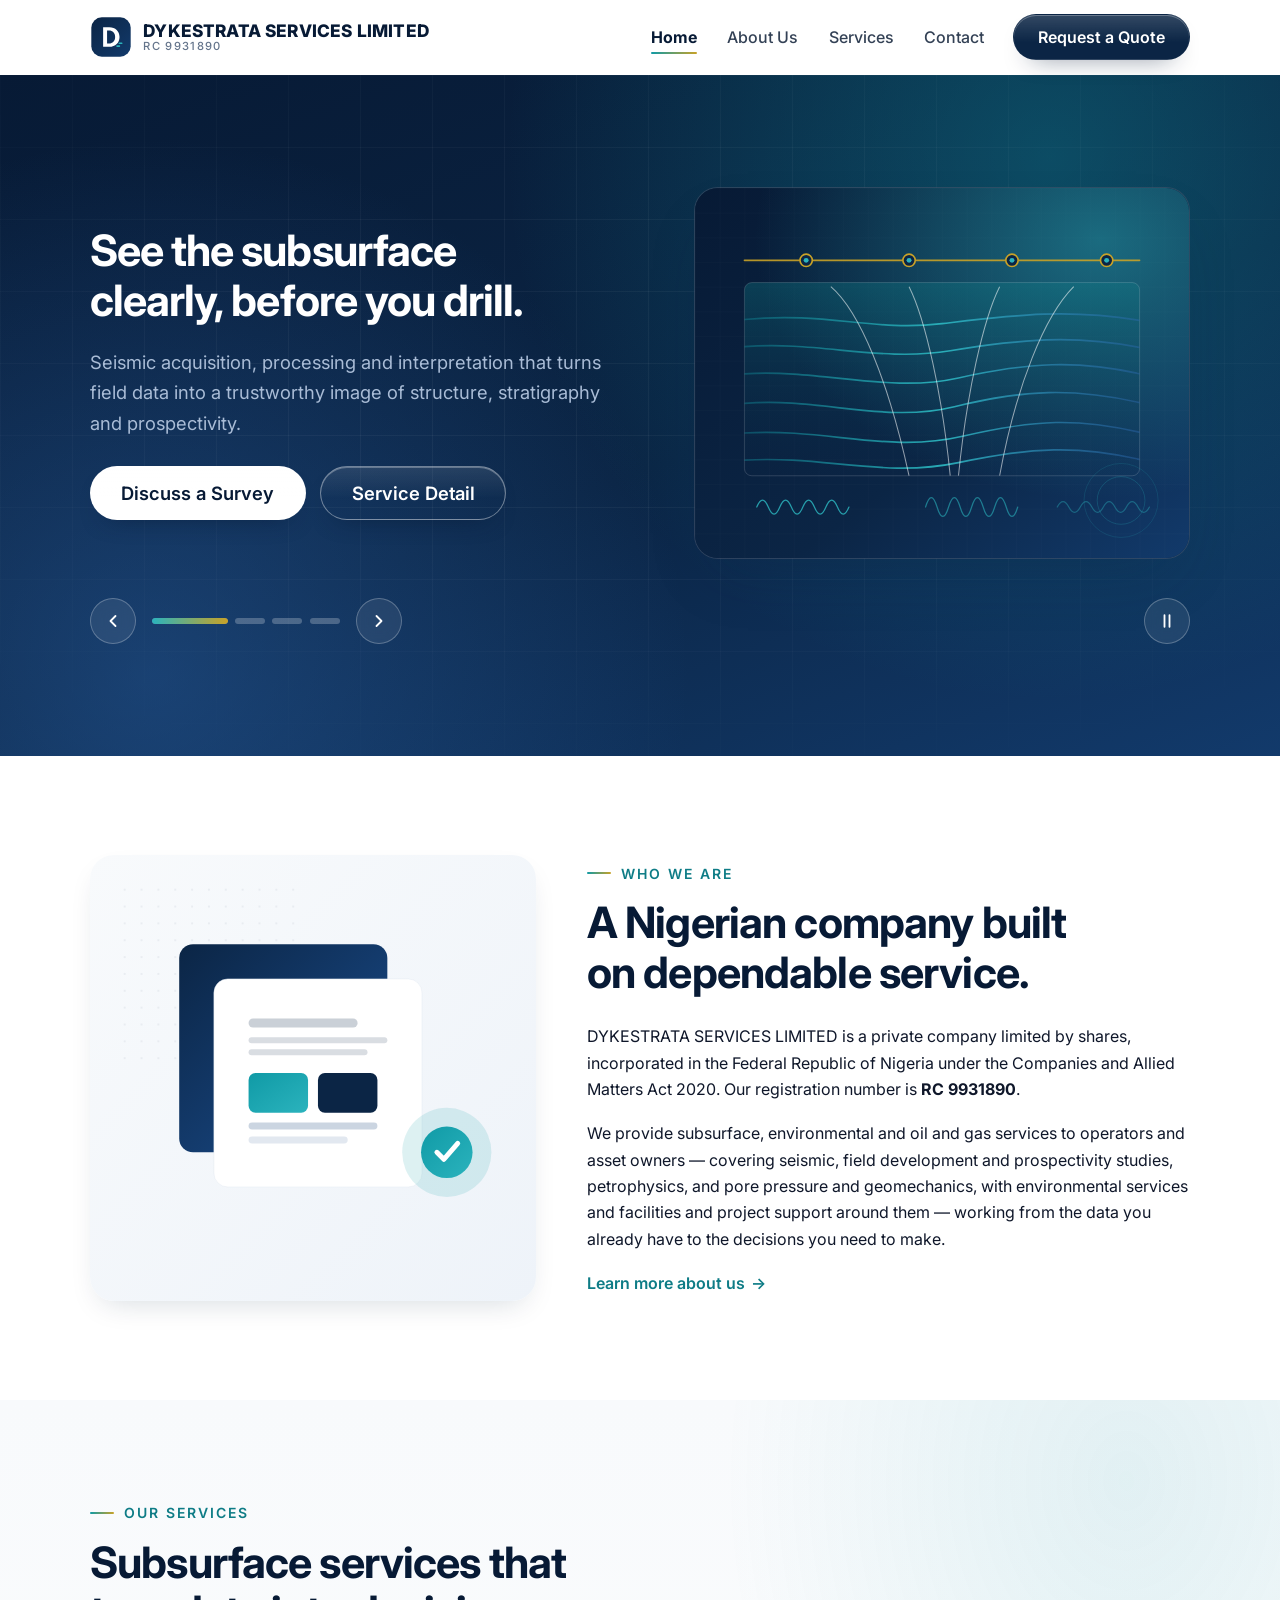
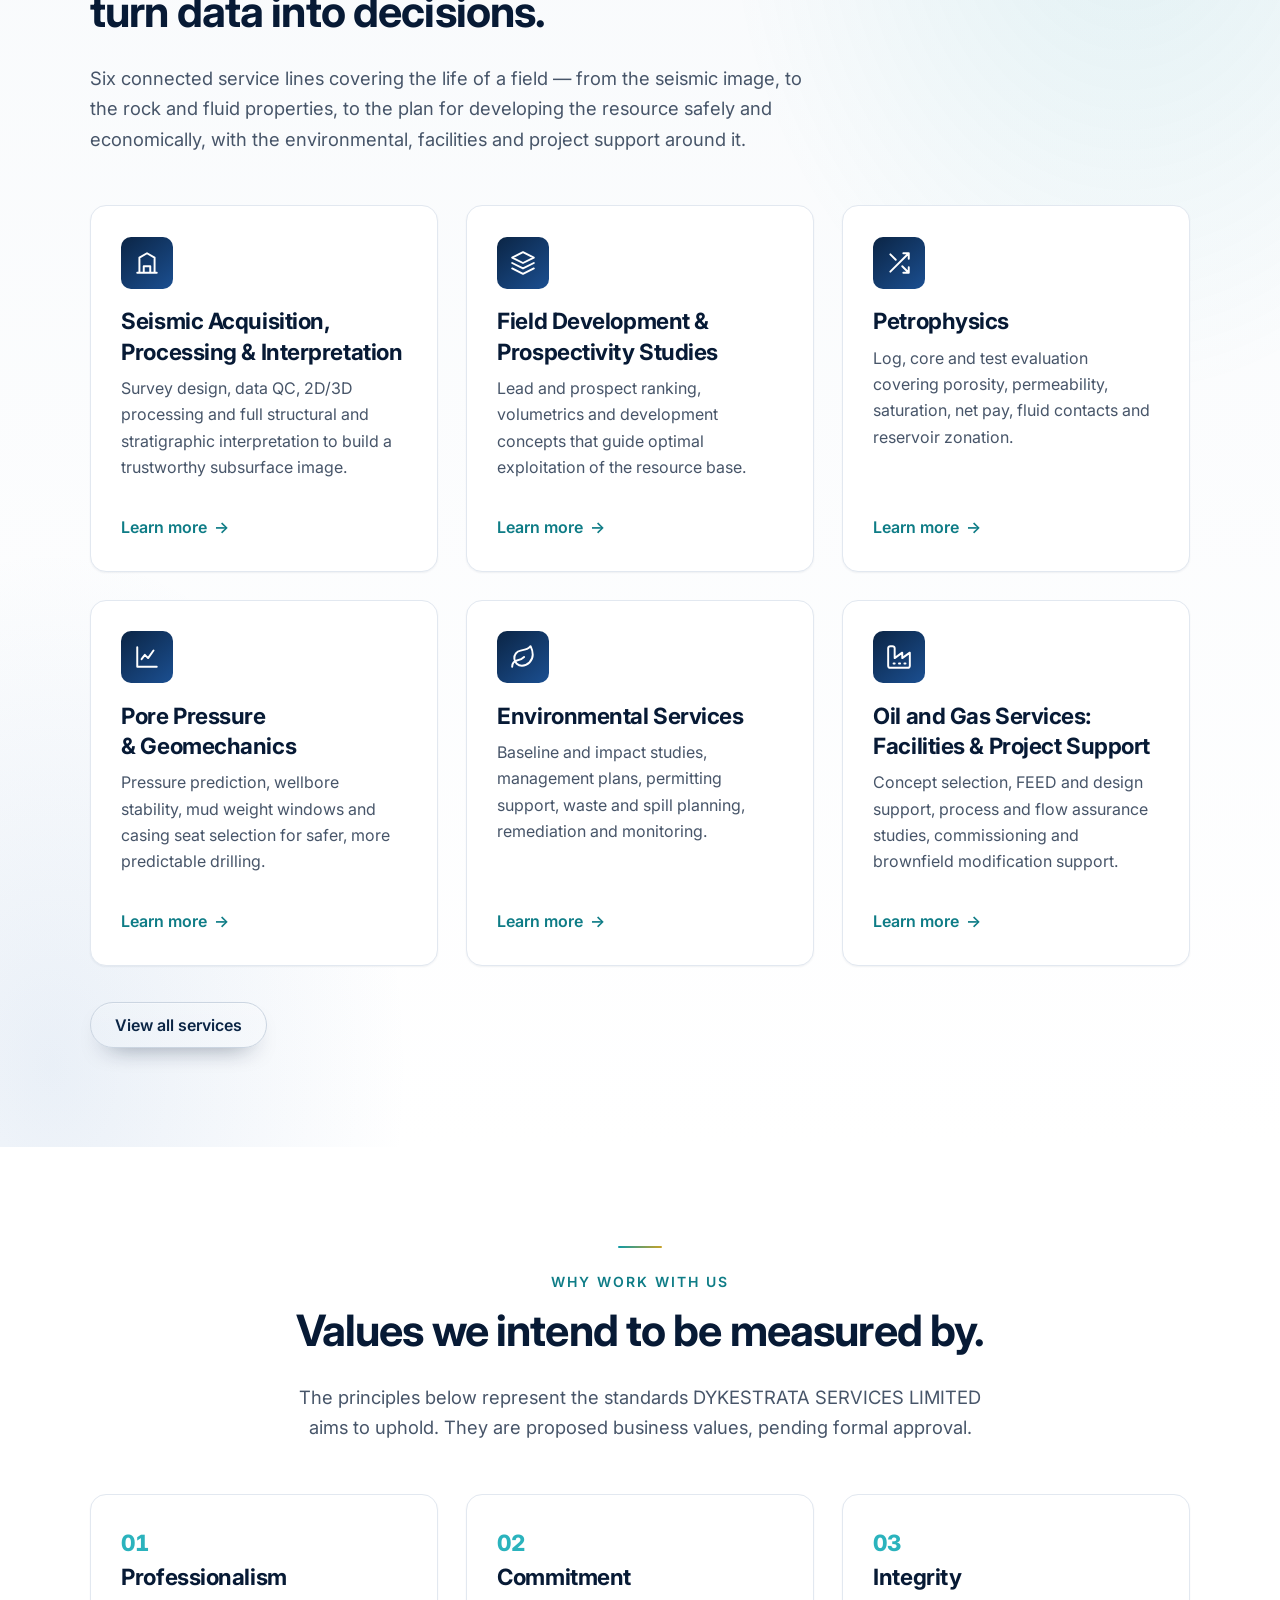
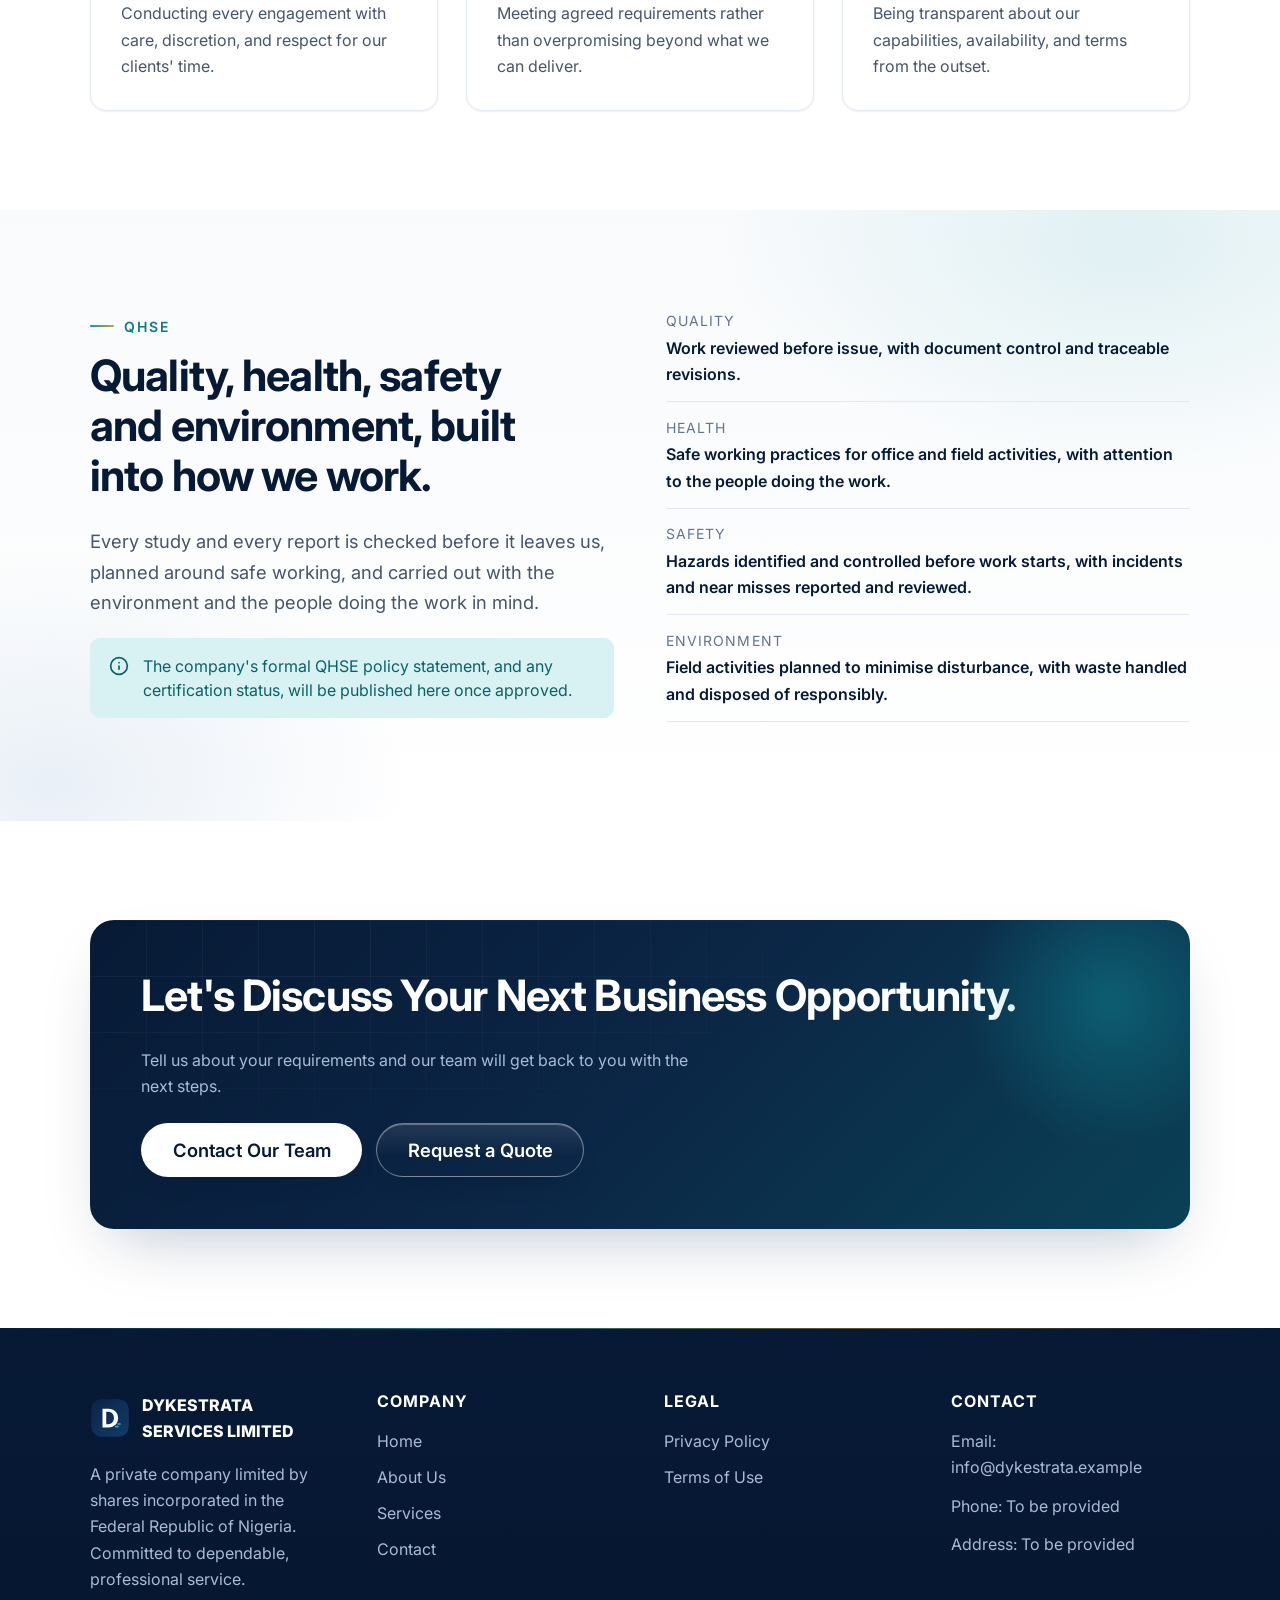
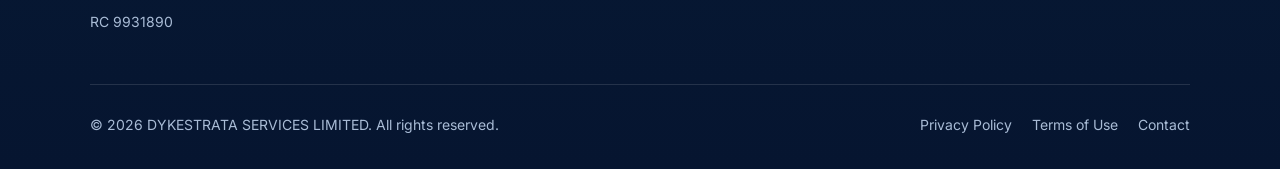
==== commit abcbd1a3: "Replace homepage sectors with QHSE, drop hero badge, trim core values" ====
--- a/index.html
+++ b/index.html
@@ -91,8 +91,6 @@
         <div class="hero-slider" id="heroSlider" data-interval="6500">
           <div class="hero-grid">
             <div class="hero-copy">
-              <span class="hero-badge">Private Company Limited by Shares</span>
-
               <div class="hero-slides">
                 <article class="hero-slide is-active" role="group" aria-label="Slide 1 of 4">
                   <h2>See the subsurface clearly, before you drill.</h2>
@@ -326,26 +324,11 @@
           </article>
           <article class="card reveal">
             <span class="value-num" aria-hidden="true">02</span>
-            <h3>Clear Communication</h3>
-            <p>Keeping clients informed with straightforward updates and honest expectations.</p>
+            <h3>Commitment</h3>
+            <p>Meeting agreed requirements rather than overpromising beyond what we can deliver.</p>
           </article>
           <article class="card reveal">
             <span class="value-num" aria-hidden="true">03</span>
-            <h3>Reliability</h3>
-            <p>Aiming to deliver consistently and to stand behind the commitments we accept.</p>
-          </article>
-          <article class="card reveal">
-            <span class="value-num" aria-hidden="true">04</span>
-            <h3>Customer Focus</h3>
-            <p>Understanding each client's requirements first, then responding to them directly.</p>
-          </article>
-          <article class="card reveal">
-            <span class="value-num" aria-hidden="true">05</span>
-            <h3>Commitment</h3>
-            <p>Meeting agreed requirements rather than overpromising beyond what we can deliver.</p>
-          </article>
-          <article class="card reveal">
-            <span class="value-num" aria-hidden="true">06</span>
             <h3>Integrity</h3>
             <p>Being transparent about our capabilities, availability, and terms from the outset.</p>
           </article>
@@ -353,35 +336,39 @@
       </div>
     </section>
 
-    <!-- ================= INDUSTRIES (ADAPTABLE) ================= -->
-    <section class="section section--alt" aria-labelledby="sectors-title">
+    <!-- ================= QHSE ================= -->
+    <section class="section section--alt" aria-labelledby="qhse-title">
       <div class="container">
         <div class="split">
           <div class="reveal">
-            <span class="eyebrow">Sectors</span>
-            <h2 id="sectors-title">Serving organisations across the sectors we are equipped for.</h2>
+            <span class="eyebrow">QHSE</span>
+            <h2 id="qhse-title">Quality, health, safety and environment, built into how we work.</h2>
             <p class="lede">
-              The company's target industries are being confirmed. Once approved,
-              the sectors and the related services DYKESTRATA SERVICES LIMITED
-              provides to each will be published here.
+              Every study and every report is checked before it leaves us,
+              planned around safe working, and carried out with the environment
+              and the people doing the work in mind.
             </p>
             <div class="notice notice--info">
               <svg width="20" height="20" viewBox="0 0 24 24" fill="none" stroke="currentColor" stroke-width="2" stroke-linecap="round" stroke-linejoin="round" aria-hidden="true"><circle cx="12" cy="12" r="10"/><path d="M12 16v-4M12 8h.01"/></svg>
-              <span>No sectors are claimed until the company confirms them. The Industries page is currently deactivated by design.</span>
+              <span>The company's formal QHSE policy statement, and any certification status, will be published here once approved.</span>
             </div>
           </div>
           <div class="definition-list reveal">
             <div>
-              <dt>Status</dt>
-              <dd>Awaiting confirmation</dd>
+              <dt>Quality</dt>
+              <dd>Work reviewed before issue, with document control and traceable revisions.</dd>
             </div>
             <div>
-              <dt>Publication</dt>
-              <dd>Industries page deactivated</dd>
+              <dt>Health</dt>
+              <dd>Safe working practices for office and field activities, with attention to the people doing the work.</dd>
             </div>
             <div>
-              <dt>Activation</dt>
-              <dd>Enable when approved content is available</dd>
+              <dt>Safety</dt>
+              <dd>Hazards identified and controlled before work starts, with incidents and near misses reported and reviewed.</dd>
+            </div>
+            <div>
+              <dt>Environment</dt>
+              <dd>Field activities planned to minimise disturbance, with waste handled and disposed of responsibly.</dd>
             </div>
           </div>
         </div>
--- a/assets/css/styles.css
+++ b/assets/css/styles.css
@@ -784,22 +784,6 @@
   margin-top: 1.75rem;
 }
 
-.hero-badge {
-  display: inline-flex;
-  align-items: center;
-  gap: 0.5rem;
-  padding: 0.4rem 0.9rem;
-  margin-bottom: 1.25rem;
-  border: 1px solid rgba(255, 255, 255, 0.22);
-  border-radius: var(--radius-pill);
-  background: rgba(255, 255, 255, 0.07);
-  font-size: var(--fs-300);
-  font-weight: 600;
-  letter-spacing: 0.06em;
-  text-transform: uppercase;
-  color: var(--teal-400);
-}
-
 /* --- Slide stacking ------------------------------------------------------ */
 .hero-copy {
   position: relative;
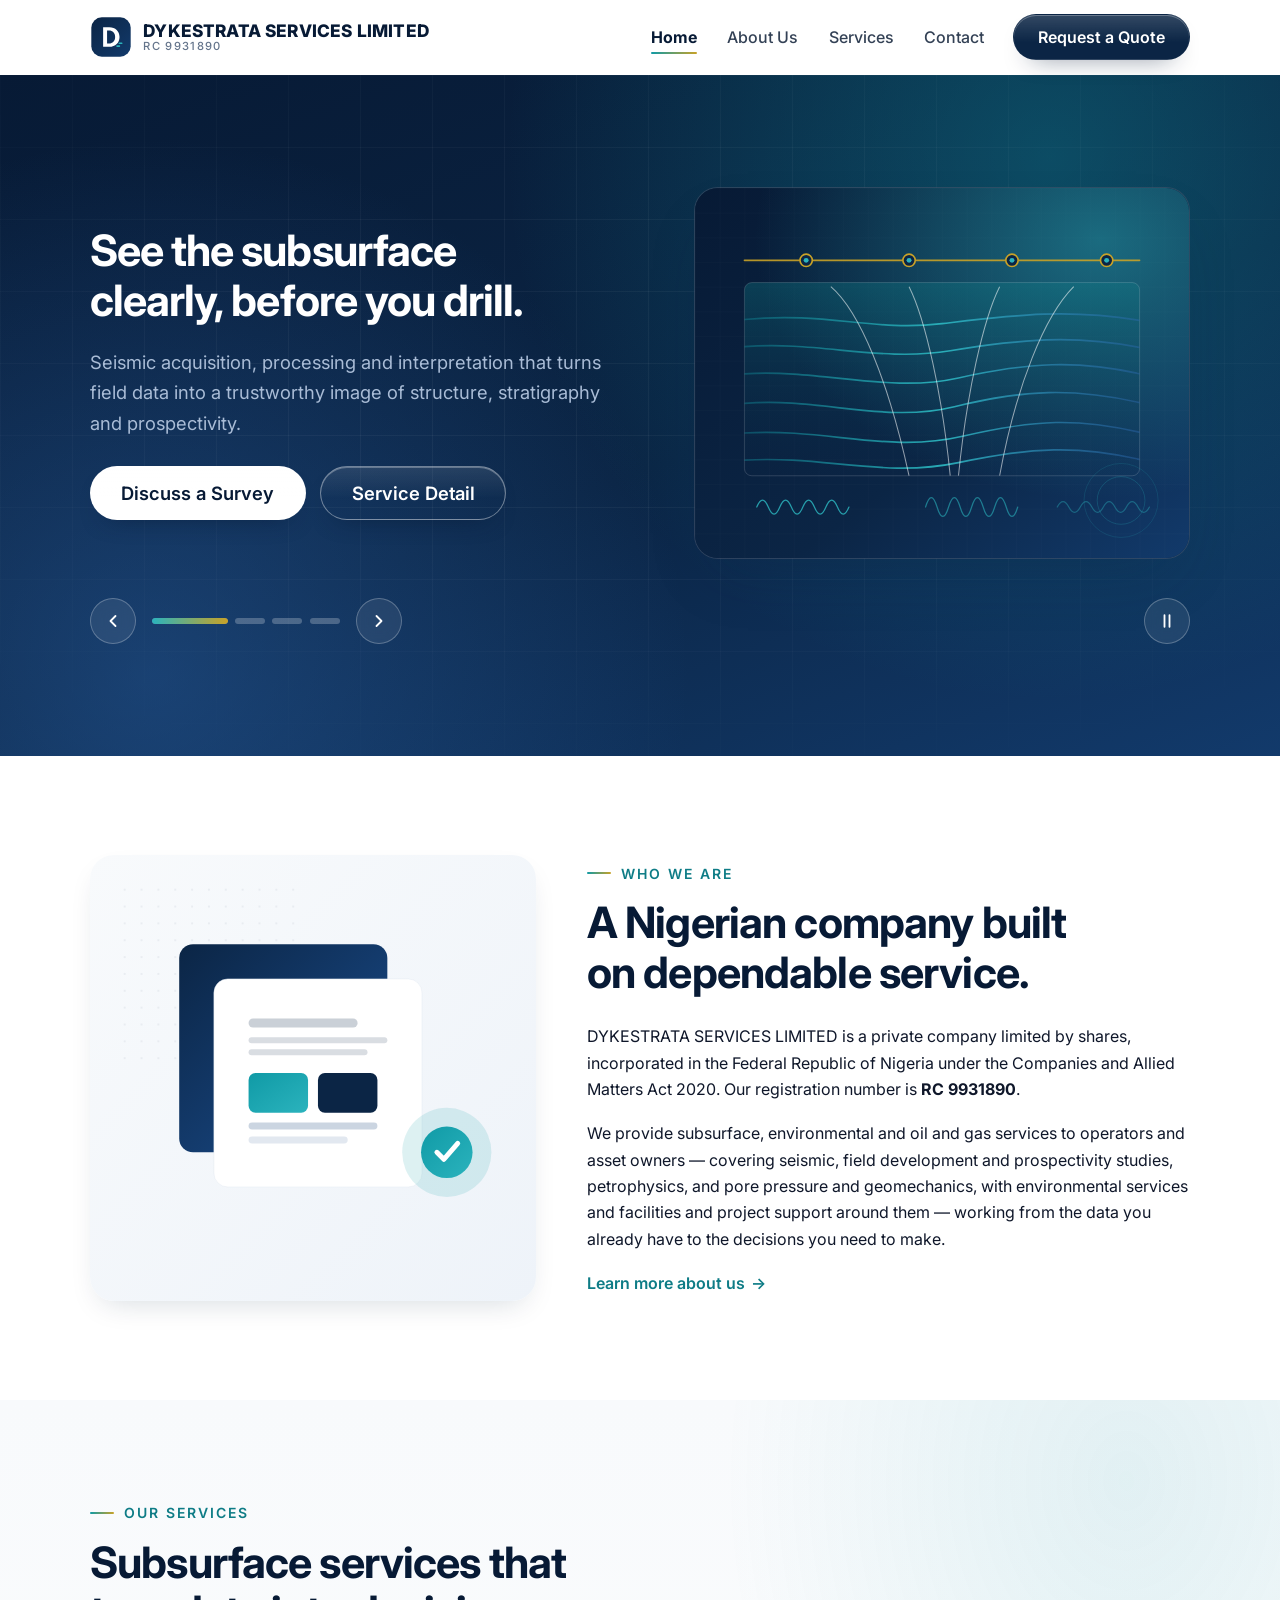
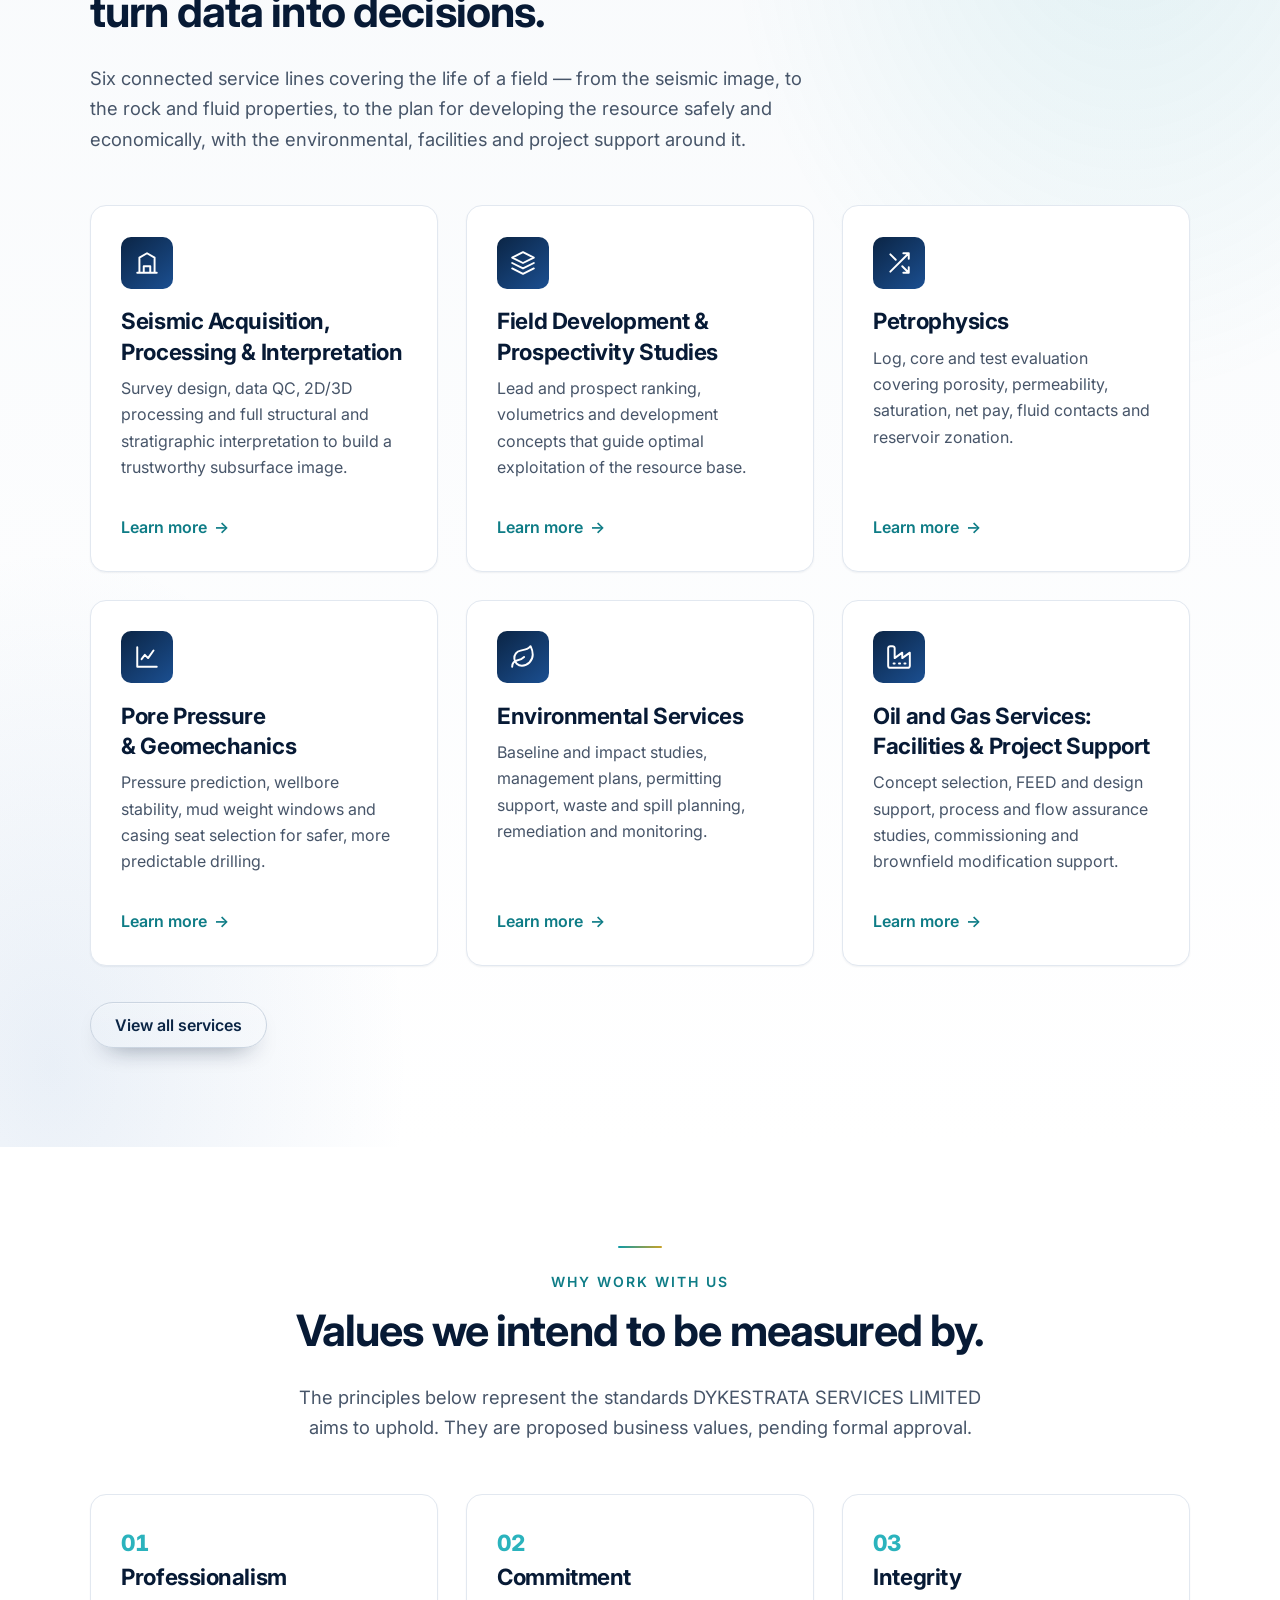
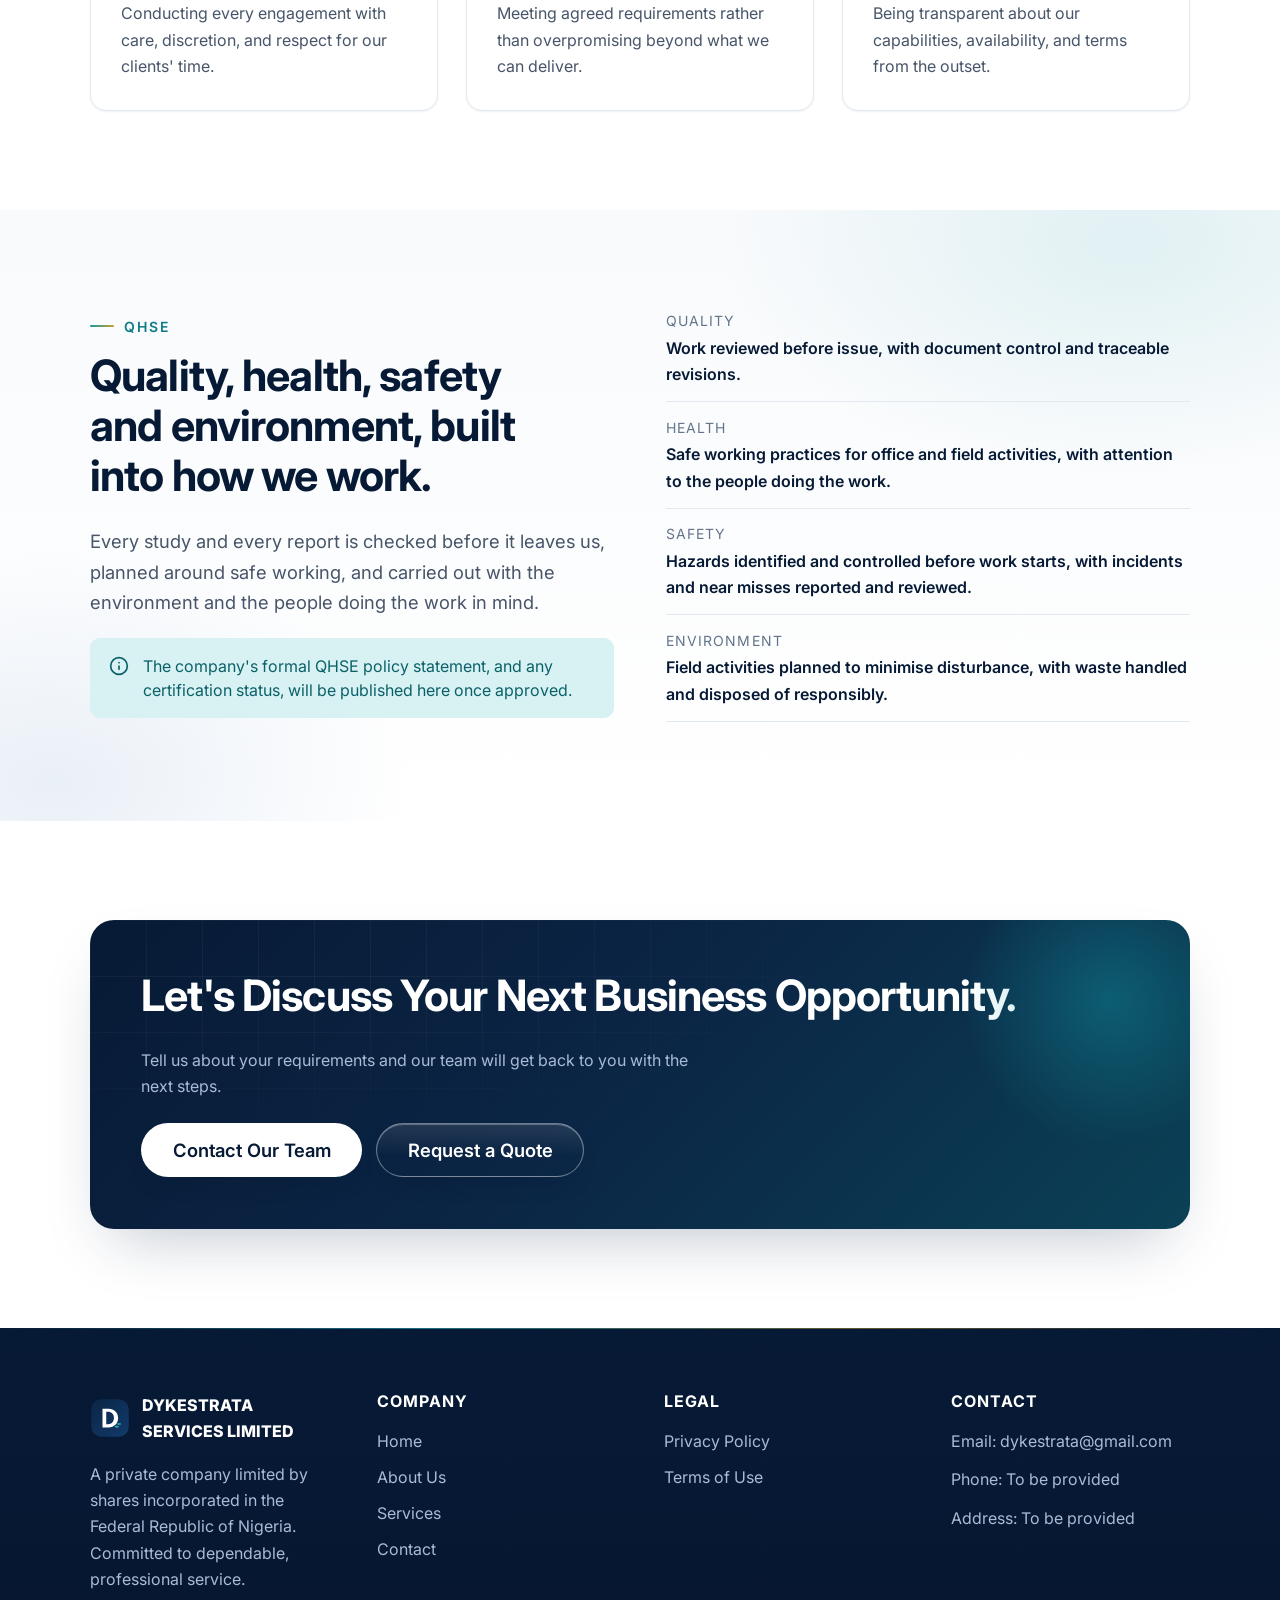
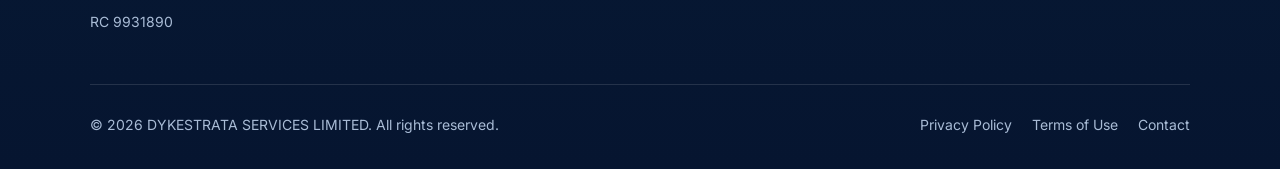
==== commit e4be03e2: "Set confirmed business email dykestrata@gmail.com site-wide" ====
--- a/index.html
+++ b/index.html
@@ -37,6 +37,7 @@
     "name": "DYKESTRATA SERVICES LIMITED",
     "legalName": "DYKESTRATA SERVICES LIMITED",
     "identifier": "RC 9931890",
+    "email": "dykestrata@gmail.com",
     "url": "https://www.dykestrata.example/",
     "logo": "https://www.dykestrata.example/assets/images/logo.svg",
     "foundingDate": "2026-10-13",
@@ -433,7 +434,7 @@
           <ul class="footer-contact">
             <li>
               Email:
-              <a data-bind="contact.email" data-bind-type="email" href="mailto:info@dykestrata.example" title="Placeholder — to be confirmed">info@dykestrata.example</a>
+              <a data-bind="contact.email" data-bind-type="email" href="mailto:dykestrata@gmail.com">dykestrata@gmail.com</a>
             </li>
             <li>
               Phone:
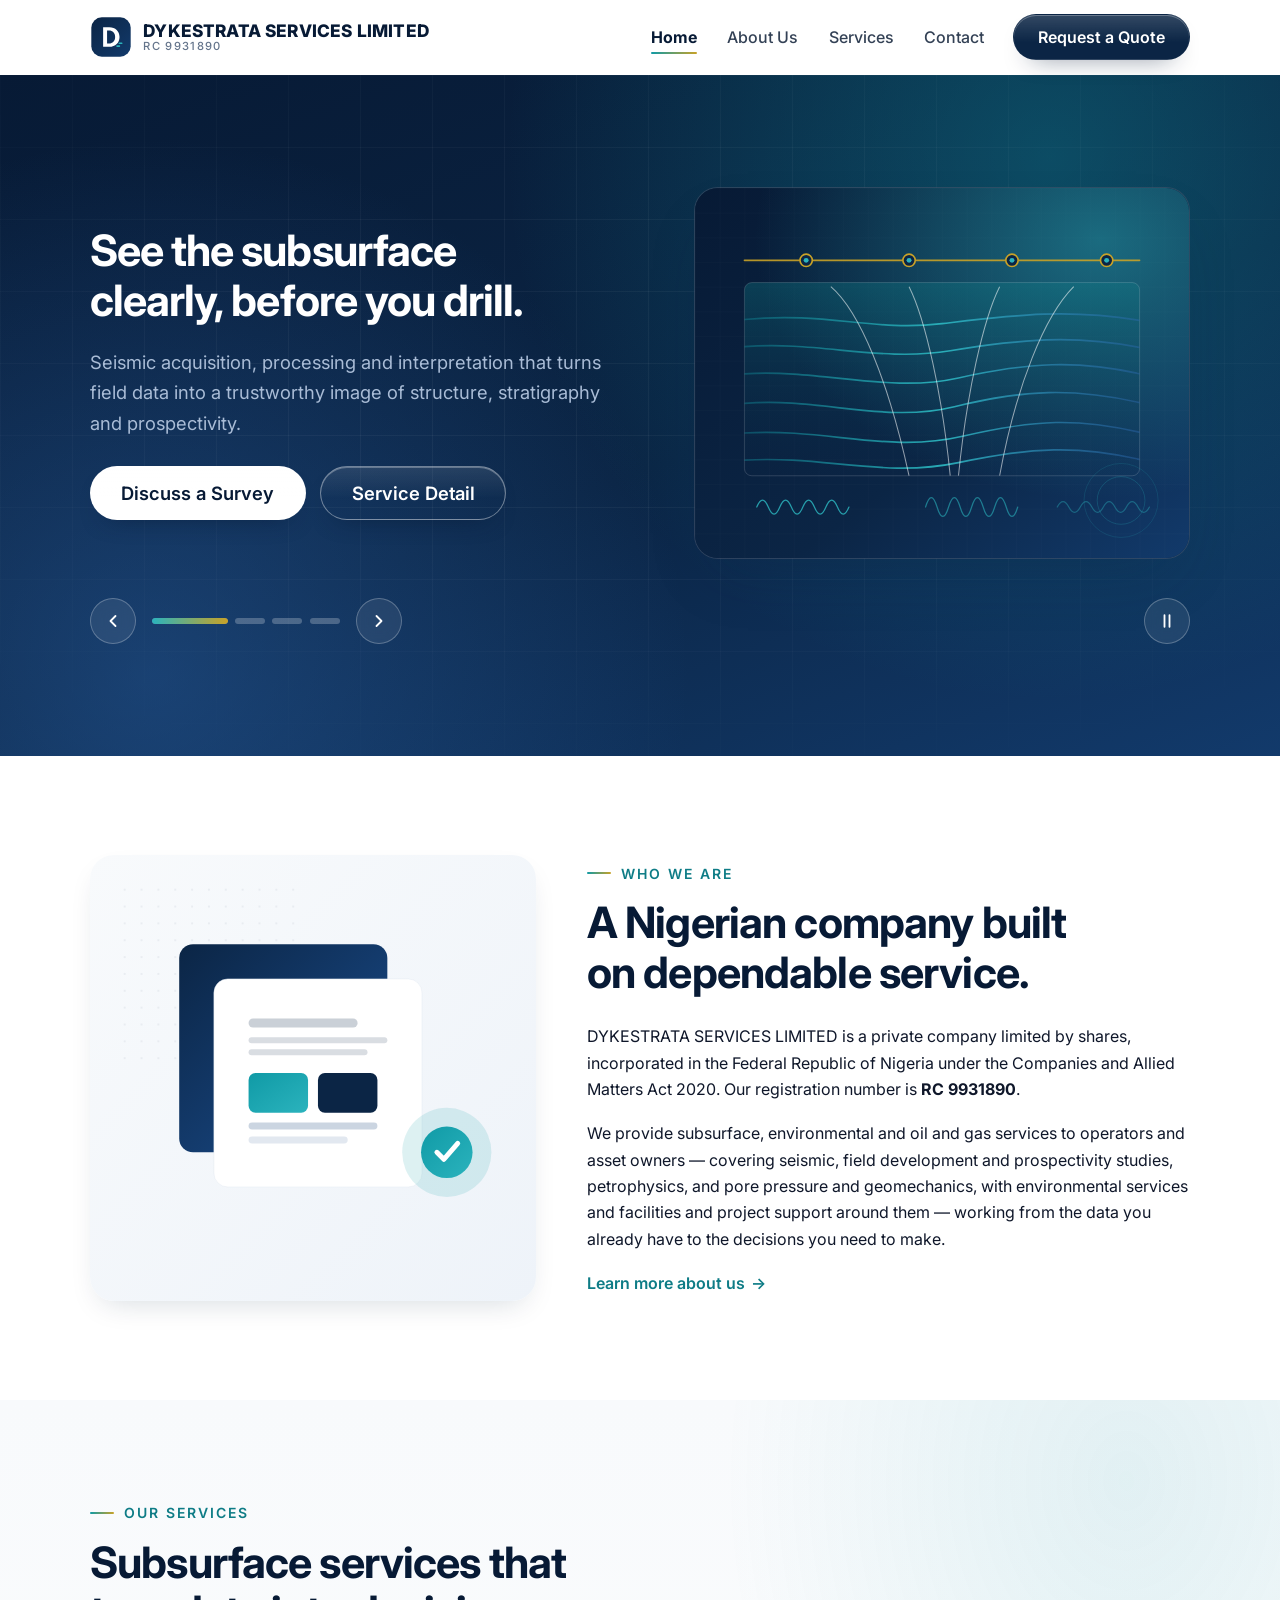
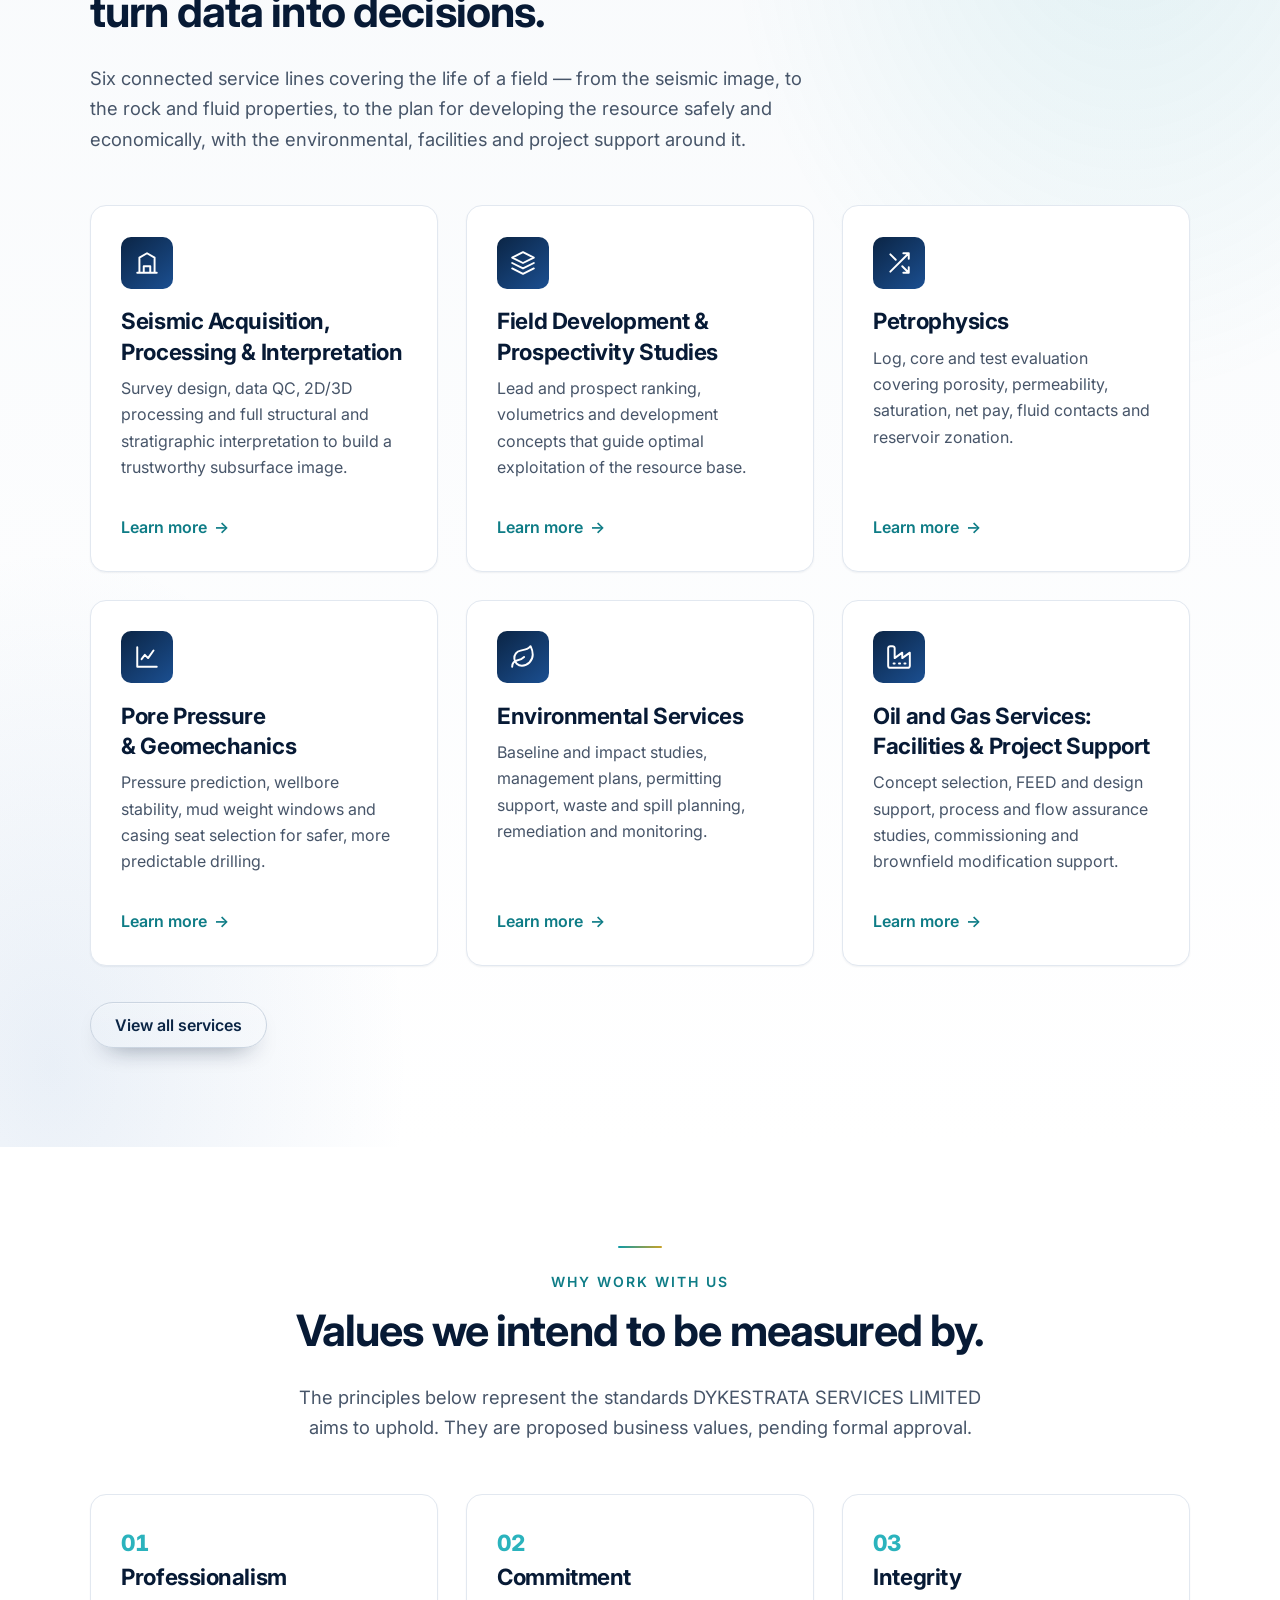
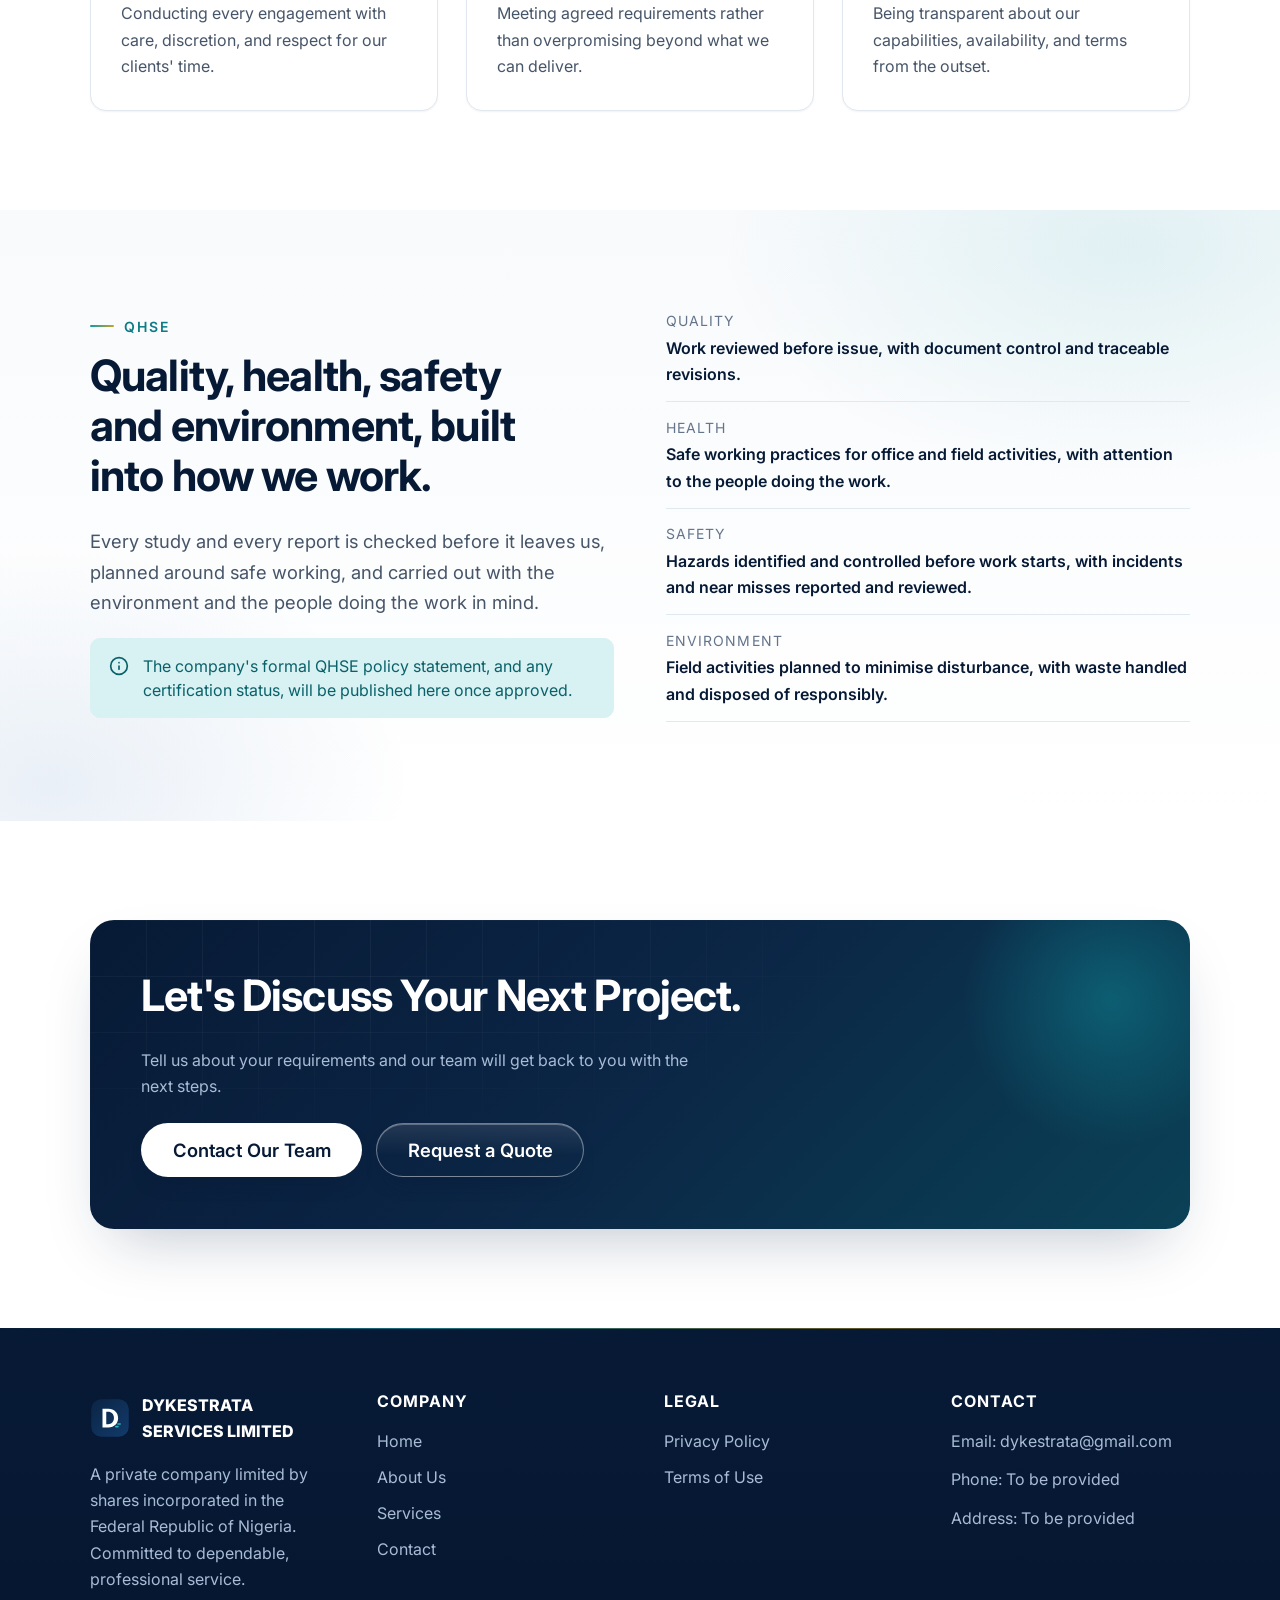
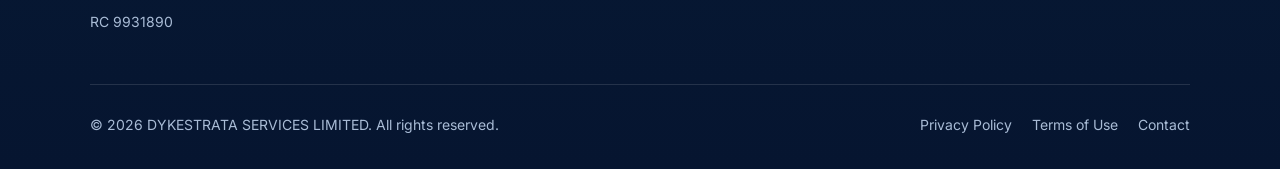
==== commit 55e8e7d2: "Shorten CTA heading to Let's Discuss Your Next Project" ====
--- a/index.html
+++ b/index.html
@@ -380,7 +380,7 @@
     <section class="section" aria-labelledby="cta-title">
       <div class="container">
         <div class="cta-band reveal">
-          <h2 id="cta-title">Let's Discuss Your Next Business Opportunity.</h2>
+          <h2 id="cta-title">Let's Discuss Your Next Project.</h2>
           <p>
             Tell us about your requirements and our team will get back to you
             with the next steps.
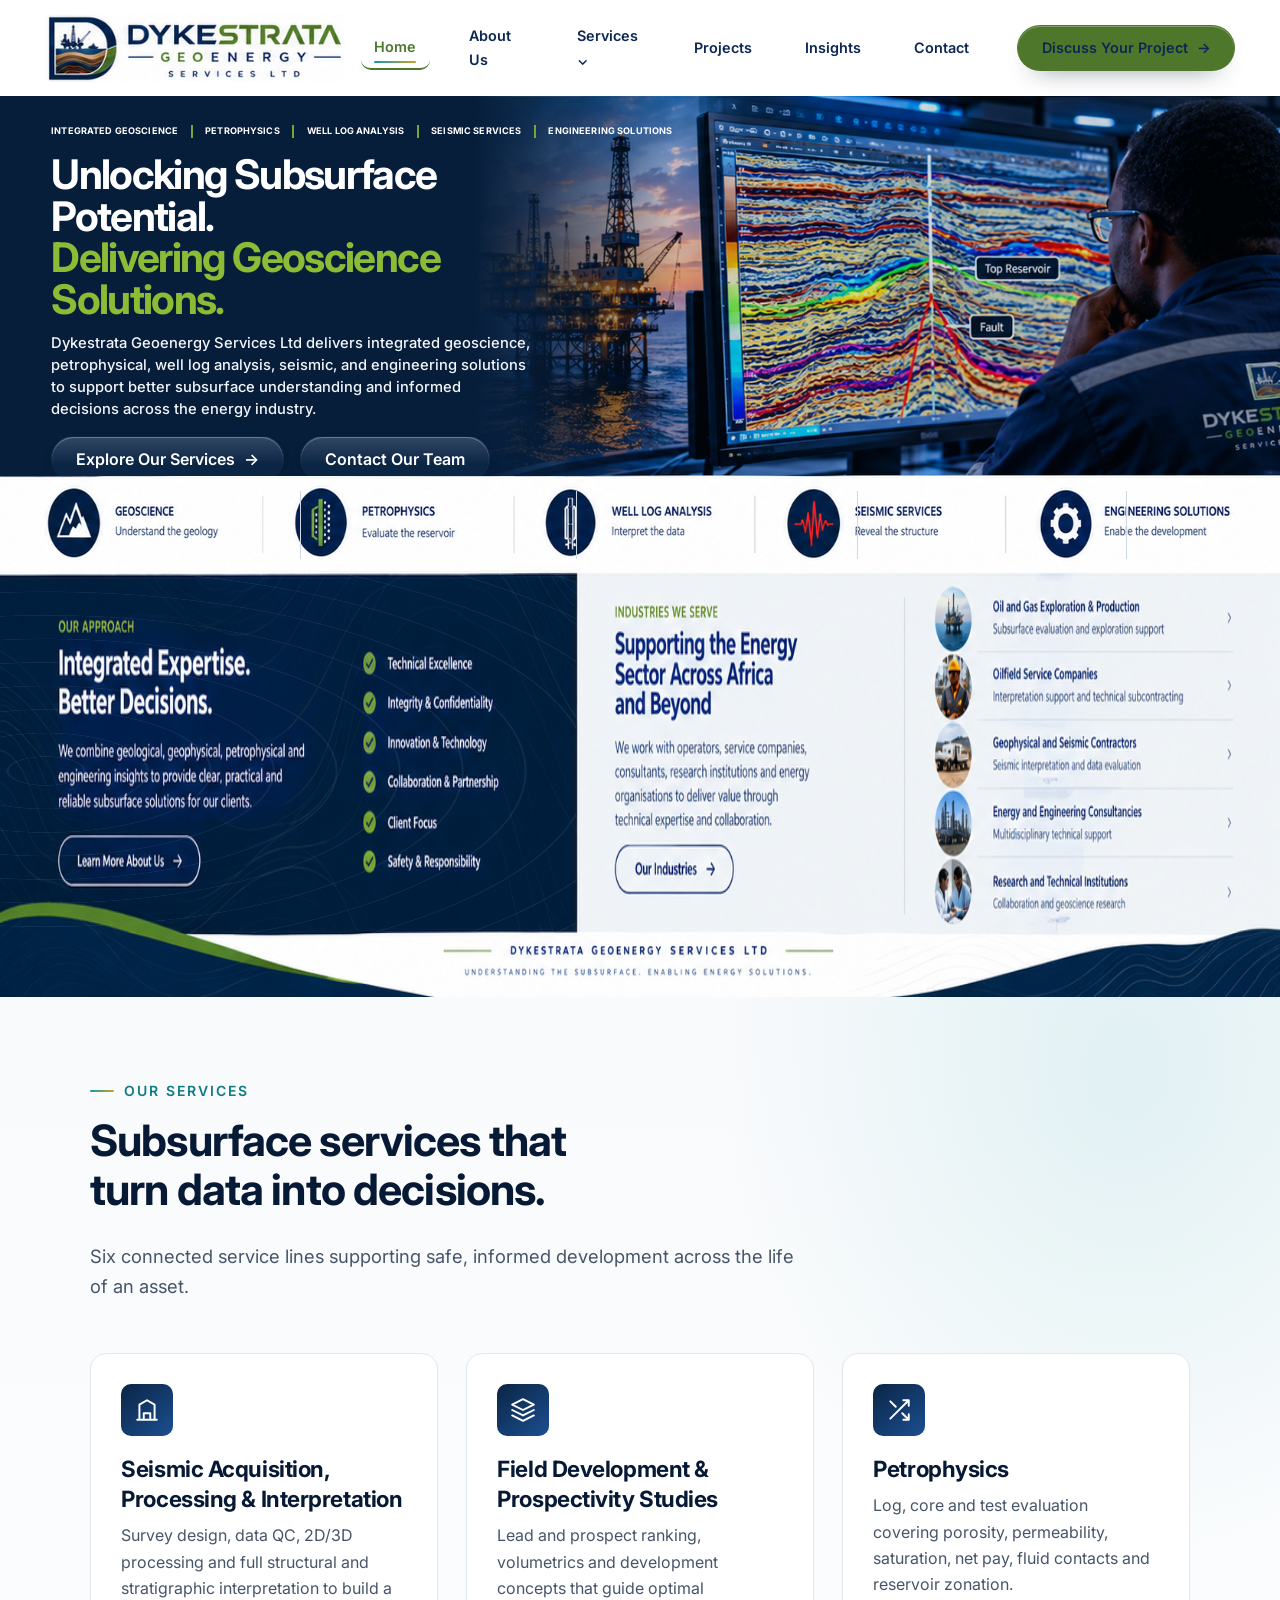
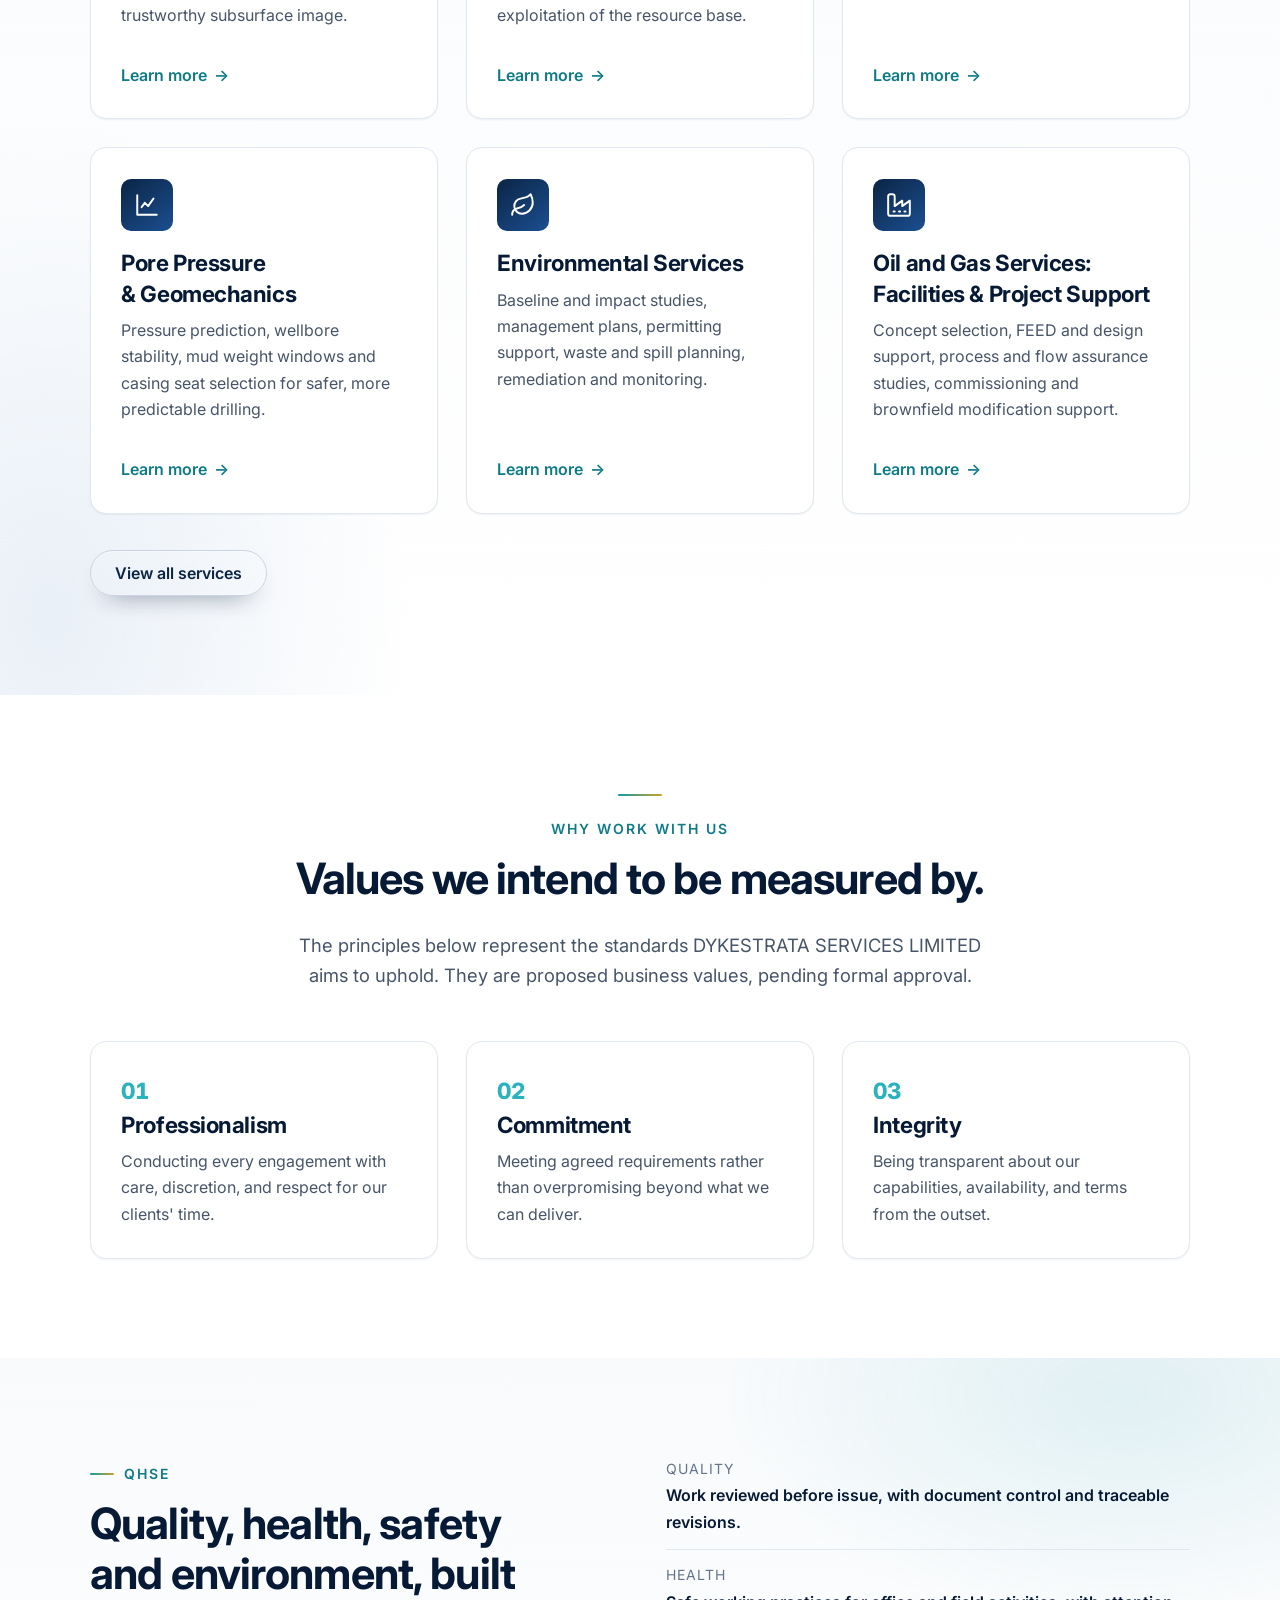
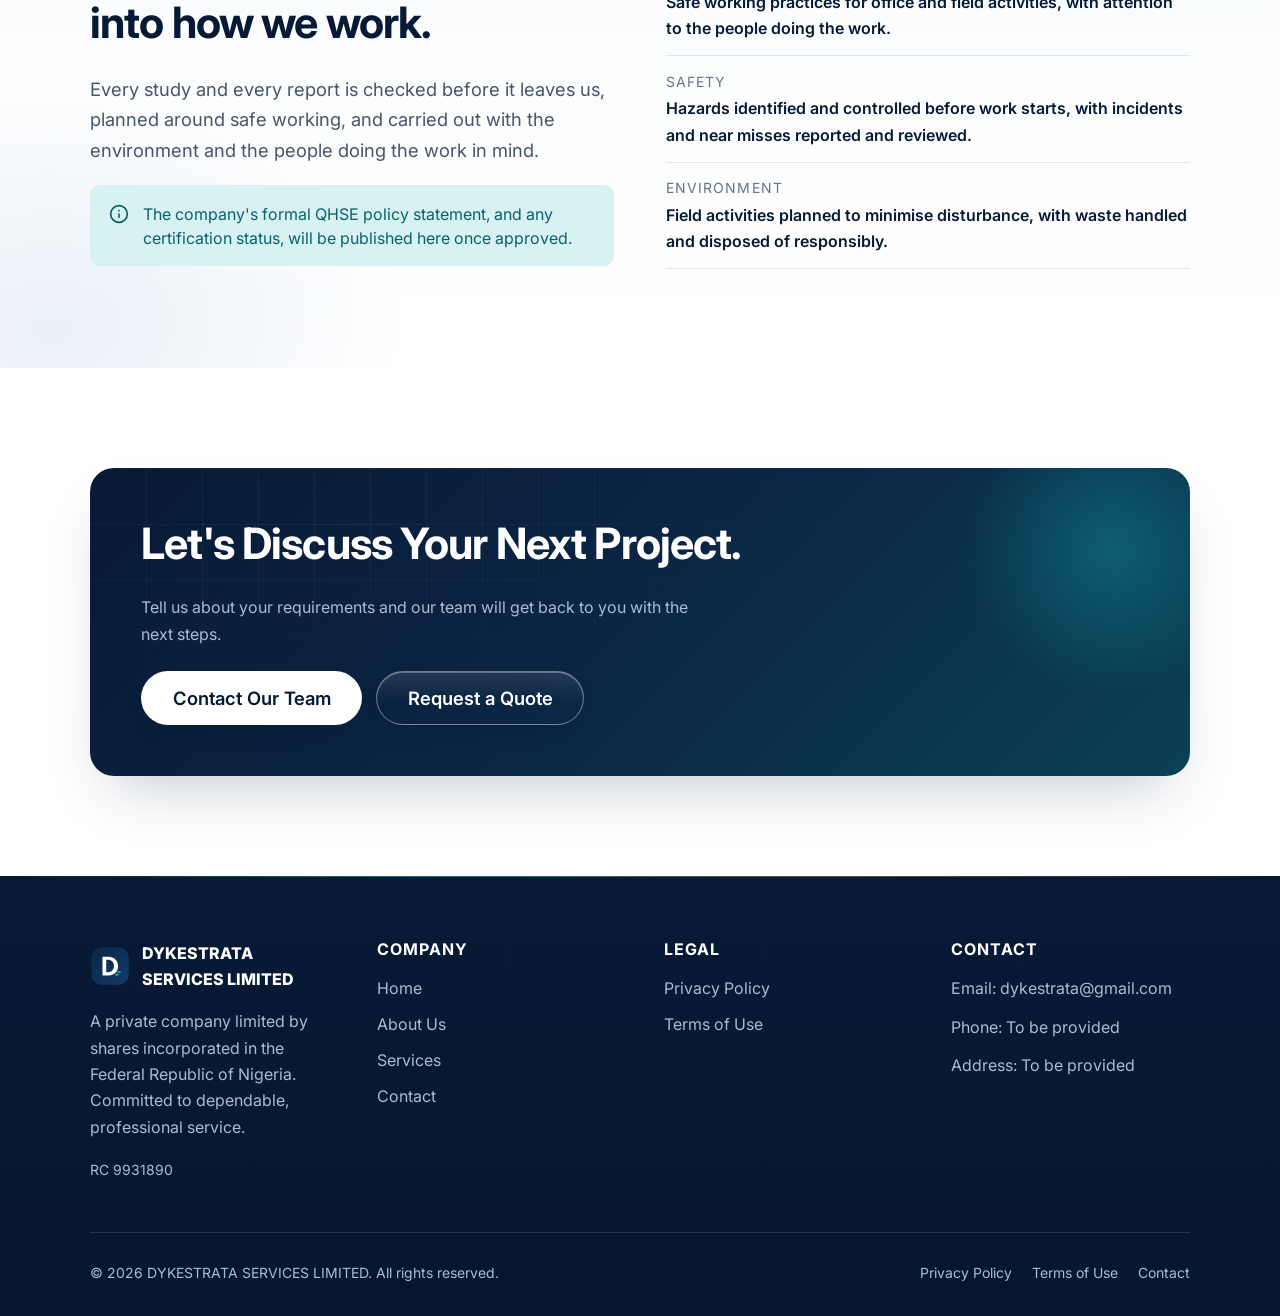
==== commit cc96cf79: "Match homepage to provided reference" ====
--- a/index.html
+++ b/index.html
@@ -54,12 +54,8 @@
 
   <header class="site-header" id="site-header">
     <div class="container header-inner">
-      <a class="brand" href="index.html" aria-label="DYKESTRATA SERVICES LIMITED — home">
-        <img class="brand-mark" src="assets/images/logo.svg" alt="" width="42" height="42">
-        <span class="brand-text">
-          <span class="brand-name" data-bind="company.legalName">DYKESTRATA SERVICES LIMITED</span>
-          <span class="brand-sub">RC <span data-bind="company.registrationNumber">9931890</span></span>
-        </span>
+      <a class="brand home-brand" href="index.html" aria-label="DYKESTRATA Geoenergy Services — home">
+        <img src="assets/images/home-brand-reference.png" alt="Dykestrata Geoenergy Services Ltd" width="365" height="82">
       </a>
 
       <button class="nav-toggle" id="navToggle" type="button" aria-expanded="false" aria-controls="primaryNav" aria-label="Toggle navigation menu">
@@ -70,178 +66,52 @@
         <ul>
           <li><a href="index.html">Home</a></li>
           <li><a href="about.html">About Us</a></li>
-          <li><a href="services.html">Services</a></li>
-          <!-- Industries link is intentionally disabled until sectors are confirmed.
-               Uncomment and activate industries.html when content is approved.
-          <li><a href="industries.html">Industries</a></li>
-          -->
+          <li><a href="services.html">Services <span aria-hidden="true">⌄</span></a></li>
+          <li><a href="about.html#projects">Projects</a></li>
+          <li><a href="about.html#insights">Insights</a></li>
           <li><a href="contact.html">Contact</a></li>
         </ul>
-        <a class="btn btn--primary nav-cta" href="contact.html#enquiry">Request a Quote</a>
+        <a class="btn btn--primary nav-cta" href="contact.html#enquiry">Discuss Your Project <span aria-hidden="true">→</span></a>
       </nav>
     </div>
   </header>
 
   <main id="main">
 
-    <!-- ================= HERO (SLIDER) ================= -->
-    <section class="hero hero--slider" aria-label="Core subsurface services">
+    <section class="home-hero" aria-labelledby="home-title">
+      <div class="home-hero__backdrop" aria-hidden="true"><img src="assets/images/home-hero-reference.png" alt="" fetchpriority="high"></div>
+      <div class="home-hero__content">
+        <p class="home-hero__kicker">INTEGRATED GEOSCIENCE <i></i> PETROPHYSICS <i></i> WELL LOG ANALYSIS <i></i> SEISMIC SERVICES <i></i> ENGINEERING SOLUTIONS</p>
+        <h1 id="home-title">Unlocking Subsurface<br>Potential.<br><span>Delivering Geoscience<br>Solutions.</span></h1>
+        <p class="home-hero__description">Dykestrata Geoenergy Services Ltd delivers integrated geoscience, petrophysical, well log analysis, seismic, and engineering solutions to support better subsurface understanding and informed decisions across the energy industry.</p>
+        <div class="btn-row"><a class="btn home-btn home-btn--green" href="services.html">Explore Our Services <span>→</span></a><a class="btn home-btn home-btn--outline" href="contact.html">Contact Our Team</a></div>
+      </div>
+      <div class="home-hero__labels" aria-hidden="true"><span>Top Reservoir</span><span>Fault</span></div>
+    </section>
+
+    <section class="home-services" aria-label="Our technical services">
+      <a href="services.html#svc-1"><b class="service-symbol">⌁</b><span><strong>GEOSCIENCE</strong><small>Understand the geology</small></span></a>
+      <a href="services.html#svc-3"><b class="service-symbol service-symbol--green">▥</b><span><strong>PETROPHYSICS</strong><small>Evaluate the reservoir</small></span></a>
+      <a href="services.html#svc-3"><b class="service-symbol">♙</b><span><strong>WELL LOG ANALYSIS</strong><small>Interpret the data</small></span></a>
+      <a href="services.html#svc-1"><b class="service-symbol service-symbol--red">∿</b><span><strong>SEISMIC SERVICES</strong><small>Reveal the structure</small></span></a>
+      <a href="services.html#svc-6"><b class="service-symbol">⚙</b><span><strong>ENGINEERING SOLUTIONS</strong><small>Enable the development</small></span></a>
+    </section>
+
+    <section class="home-panels" aria-label="About Dykestrata and industries we serve">
+      <article class="home-approach">
+        <div><span class="home-eyebrow">OUR APPROACH</span><h2>Integrated Expertise.<br>Better Decisions.</h2><p>We combine geological, geophysical, petrophysical and engineering insights to provide clear, practical and reliable subsurface solutions for our clients.</p><a class="btn home-btn home-btn--outline" href="about.html">Learn More About Us <span>→</span></a></div>
+        <ul><li>Technical Excellence</li><li>Integrity &amp; Confidentiality</li><li>Innovation &amp; Technology</li><li>Collaboration &amp; Partnership</li><li>Client Focus</li><li>Safety &amp; Responsibility</li></ul>
+      </article>
+      <article class="home-industries">
+        <div class="home-industry-intro"><span class="home-eyebrow">INDUSTRIES WE SERVE</span><h2>Supporting the Energy Sector Across Africa and Beyond</h2><p>We work with operators, service companies, consultants, research institutions and energy organisations to deliver value through technical expertise and collaboration.</p><a class="btn home-btn home-btn--blue" href="industries.html">Our Industries <span>→</span></a></div>
+        <ul class="industry-list"><li><span>🛢</span><b>Oil and Gas Exploration &amp; Production<small>Subsurface evaluation and exploration support</small></b><i>›</i></li><li><span>👷🏾</span><b>Oilfield Service Companies<small>Interpretation support and technical subcontracting</small></b><i>›</i></li><li><span>🏭</span><b>Geophysical and Seismic Contractors<small>Seismic interpretation and data evaluation</small></b><i>›</i></li><li><span>🏙</span><b>Energy and Engineering Consultancies<small>Multidisciplinary technical support</small></b><i>›</i></li><li><span>👩🏽‍🔬</span><b>Research and Technical Institutions<small>Collaboration and geoscience research</small></b><i>›</i></li></ul>
+      </article>
+    </section>
+    <div class="home-signoff"><span></span><b>DYKESTRATA GEOENERGY SERVICES LTD</b><span></span><small>UNDERSTANDING THE SUBSURFACE. ENABLING ENERGY SOLUTIONS.</small></div>
+
+    <section class="section section--alt home-more" aria-labelledby="services-title">
       <div class="container">
-        <h1 class="visually-hidden">DYKESTRATA SERVICES LIMITED — Subsurface services in Nigeria</h1>
-
-        <div class="hero-slider" id="heroSlider" data-interval="6500">
-          <div class="hero-grid">
-            <div class="hero-copy">
-              <div class="hero-slides">
-                <article class="hero-slide is-active" role="group" aria-label="Slide 1 of 4">
-                  <h2>See the subsurface clearly, before you drill.</h2>
-                  <p class="lede">
-                    Seismic acquisition, processing and interpretation that turns
-                    field data into a trustworthy image of structure, stratigraphy
-                    and prospectivity.
-                  </p>
-                  <div class="btn-row">
-                    <a class="btn btn--on-dark btn--lg" href="contact.html#enquiry">Discuss a Survey</a>
-                    <a class="btn btn--outline-light btn--lg" href="services.html#svc-1">Service Detail</a>
-                  </div>
-                </article>
-
-                <article class="hero-slide" role="group" aria-label="Slide 2 of 4">
-                  <h2>Develop the field on evidence, not precedent.</h2>
-                  <p class="lede">
-                    Field development and prospectivity studies that rank the
-                    leads, test the concepts and optimise how the resource base
-                    is exploited.
-                  </p>
-                  <div class="btn-row">
-                    <a class="btn btn--on-dark btn--lg" href="contact.html#enquiry">Discuss a Study</a>
-                    <a class="btn btn--outline-light btn--lg" href="services.html#svc-2">Service Detail</a>
-                  </div>
-                </article>
-
-                <article class="hero-slide" role="group" aria-label="Slide 3 of 4">
-                  <h2>Rock and fluid properties you can trust.</h2>
-                  <p class="lede">
-                    Petrophysical evaluation of logs, cores and test data —
-                    porosity, permeability, saturation, net pay and reservoir
-                    zonation, calibrated and auditable.
-                  </p>
-                  <div class="btn-row">
-                    <a class="btn btn--on-dark btn--lg" href="contact.html#enquiry">Discuss an Evaluation</a>
-                    <a class="btn btn--outline-light btn--lg" href="services.html#svc-3">Service Detail</a>
-                  </div>
-                </article>
-
-                <article class="hero-slide" role="group" aria-label="Slide 4 of 4">
-                  <h2>Drill the pressure plan, not the surprise.</h2>
-                  <p class="lede">
-                    Pore pressure prediction, wellbore stability and mud weight
-                    windows that keep the well safe and the drilling programme
-                    on schedule.
-                  </p>
-                  <div class="btn-row">
-                    <a class="btn btn--on-dark btn--lg" href="contact.html#enquiry">Discuss a Pressure Study</a>
-                    <a class="btn btn--outline-light btn--lg" href="services.html#svc-4">Service Detail</a>
-                  </div>
-                </article>
-              </div>
-            </div>
-
-            <div class="hero-visuals">
-              <figure class="hero-visual hero-slide-visual is-active">
-                <img src="assets/images/slide-seismic.svg" alt="Abstract seismic section showing interpreted reflectors and an acquisition spread" width="1200" height="900" fetchpriority="high">
-              </figure>
-              <figure class="hero-visual hero-slide-visual">
-                <img src="assets/images/slide-field.svg" alt="Abstract prospectivity contour map with ranked leads and well locations" width="1200" height="900" loading="lazy">
-              </figure>
-              <figure class="hero-visual hero-slide-visual">
-                <img src="assets/images/slide-petro.svg" alt="Abstract well log tracks showing lithology, porosity and saturation curves" width="1200" height="900" loading="lazy">
-              </figure>
-              <figure class="hero-visual hero-slide-visual">
-                <img src="assets/images/slide-ppgm.svg" alt="Abstract pore pressure and fracture gradient chart beside a wellbore schematic" width="1200" height="900" loading="lazy">
-              </figure>
-            </div>
-          </div>
-
-          <div class="hero-controls">
-            <button class="hero-arrow" type="button" data-hero-prev aria-label="Previous slide">
-              <svg viewBox="0 0 24 24" fill="none" stroke="currentColor" stroke-width="2.2" stroke-linecap="round" stroke-linejoin="round" aria-hidden="true"><path d="m15 18-6-6 6-6"/></svg>
-            </button>
-
-            <div class="hero-dots" role="group" aria-label="Choose a slide">
-              <button class="hero-dot is-active" type="button" data-hero-dot="0" aria-label="Slide 1: Seismic acquisition, processing and interpretation" aria-current="true"><span class="hero-dot__bar"></span></button>
-              <button class="hero-dot" type="button" data-hero-dot="1" aria-label="Slide 2: Field development and prospectivity studies"><span class="hero-dot__bar"></span></button>
-              <button class="hero-dot" type="button" data-hero-dot="2" aria-label="Slide 3: Petrophysics"><span class="hero-dot__bar"></span></button>
-              <button class="hero-dot" type="button" data-hero-dot="3" aria-label="Slide 4: Pore pressure and geomechanics"><span class="hero-dot__bar"></span></button>
-            </div>
-
-            <button class="hero-arrow" type="button" data-hero-next aria-label="Next slide">
-              <svg viewBox="0 0 24 24" fill="none" stroke="currentColor" stroke-width="2.2" stroke-linecap="round" stroke-linejoin="round" aria-hidden="true"><path d="m9 18 6-6-6-6"/></svg>
-            </button>
-
-            <button class="hero-playtoggle" type="button" data-hero-toggle aria-label="Pause slideshow" aria-pressed="false">
-              <svg class="icon-pause" viewBox="0 0 24 24" fill="none" stroke="currentColor" stroke-width="2.2" stroke-linecap="round" aria-hidden="true"><path d="M9 5v14M15 5v14"/></svg>
-              <svg class="icon-play" viewBox="0 0 24 24" fill="none" stroke="currentColor" stroke-width="2.2" stroke-linecap="round" stroke-linejoin="round" aria-hidden="true"><path d="M7 4.5 19 12 7 19.5Z"/></svg>
-            </button>
-          </div>
-        </div>
-
-        <p class="visually-hidden" id="heroStatus" aria-live="polite">Slide 1 of 4: Seismic acquisition, processing and interpretation.</p>
-      </div>
-
-      <noscript>
-        <style>
-          .hero-slides, .hero-visuals { display: block !important; }
-          .hero-slide, .hero-slide-visual { position: static !important; opacity: 1 !important; visibility: visible !important; margin-bottom: 2.5rem; }
-          .hero-controls { display: none !important; }
-        </style>
-      </noscript>
-    </section>
-
-    <!-- ================= INTRODUCTION ================= -->
-    <section class="section" aria-labelledby="intro-title">
-      <div class="container">
-        <div class="split split--wide-right">
-          <figure style="margin:0;border-radius:var(--radius-lg);overflow:hidden;box-shadow:var(--shadow-md);">
-            <img src="assets/images/about.svg" alt="Abstract illustration representing company structure and planning" width="900" height="900" loading="lazy">
-          </figure>
-          <div class="reveal">
-            <span class="eyebrow">Who We Are</span>
-            <h2 id="intro-title">A Nigerian company built on dependable service.</h2>
-            <p>
-              DYKESTRATA SERVICES LIMITED is a private company limited by shares,
-              incorporated in the Federal Republic of Nigeria under the Companies
-              and Allied Matters Act 2020. Our registration number is
-              <strong>RC 9931890</strong>.
-            </p>
-            <p>
-              We provide subsurface, environmental and oil and gas services to
-              operators and asset owners — covering seismic, field development
-              and prospectivity studies, petrophysics, and pore pressure and
-              geomechanics, with environmental services and facilities and
-              project support around them — working from the data you already
-              have to the decisions you need to make.
-            </p>
-            <a class="text-link" href="about.html">Learn more about us</a>
-          </div>
-        </div>
-      </div>
-    </section>
-
-    <!-- ================= SERVICES OVERVIEW ================= -->
-    <section class="section section--alt" aria-labelledby="services-title">
-      <div class="container">
-        <div class="section-head">
-          <span class="eyebrow">Our Services</span>
-          <h2 id="services-title">Subsurface services that turn data into decisions.</h2>
-          <p class="lede">
-            Six connected service lines covering the life of a field — from the
-            seismic image, to the rock and fluid properties, to the plan for
-            developing the resource safely and economically, with the
-            environmental, facilities and project support around it.
-          </p>
-        </div>
-
+        <div class="section-head"><span class="eyebrow">Our Services</span><h2 id="services-title">Subsurface services that turn data into decisions.</h2><p class="lede">Six connected service lines supporting safe, informed development across the life of an asset.</p></div>
         <div class="grid grid-3">
           <article class="card card--interactive reveal">
             <span class="card-icon" aria-hidden="true">
--- a/assets/css/styles.css
+++ b/assets/css/styles.css
@@ -309,6 +309,98 @@
   .split--wide-right {
     grid-template-columns: 0.85fr 1.15fr;
   }
+}
+
+/* Home page visual system, closely following the supplied Dykestrata concept. */
+.home-brand { gap: .65rem; min-width: 0; }
+.home-brand__mark { width: 76px; height: 76px; display: grid; place-items: center; border-right: 2px solid #173764; padding-right: 8px; }
+.home-brand__mark img { width: 68px; height: 68px; object-fit: contain; }
+.home-brand__wordmark { display:flex; flex-direction:column; line-height:1; color:#102e59; min-width: 225px; }
+.home-brand__wordmark strong { font-size: clamp(1.45rem,2vw,2rem); letter-spacing:.015em; white-space:nowrap; }
+.home-brand__wordmark strong span { color:#4f792b; }
+.home-brand__wordmark small { font-size:.74rem; color:#4e762c; font-weight:700; letter-spacing:.22em; margin-top:.32rem; text-align:center; }
+.home-brand__wordmark .home-brand__services { font-size:.52rem; color:#173764; letter-spacing:.34em; margin-top:.46rem; }
+.site-header:has(.home-brand) { background:#fff; border:0; }
+.site-header:has(.home-brand) .header-inner { max-width:none; min-height:96px; padding-inline:clamp(24px,3.5vw,64px); }
+.site-header:has(.home-brand) .primary-nav { gap:clamp(1rem,2vw,2.4rem); }
+.site-header:has(.home-brand) .primary-nav ul { gap:clamp(1rem,2vw,2.35rem); }
+.site-header:has(.home-brand) .primary-nav a { color:#0c2852; font-size:.9rem; font-weight:600; }
+.site-header:has(.home-brand) .primary-nav li:first-child a { color:#4d772c; border-bottom:2px solid #4d772c; padding-bottom:.55rem; }
+.site-header:has(.home-brand) .nav-cta { background:#4e772c; border-radius:999px; padding:.9rem 1.65rem; white-space:nowrap; }
+.home-hero { position:relative; isolation:isolate; height:clamp(380px,25.4vw,490px); min-height:380px; overflow:hidden; color:white; background:#071e3b; }
+.home-hero__backdrop { position:absolute; inset:0 0 0 27%; z-index:-2; overflow:hidden; background:linear-gradient(90deg,#082343 0%,transparent 20%,#061a33 100%); }
+.home-hero__backdrop:before { content:""; position:absolute; inset:0; z-index:2; background:linear-gradient(90deg,#061e3b 0%,rgba(7,31,59,.83) 13%,rgba(7,31,59,.12) 48%,rgba(4,19,37,.38) 100%),linear-gradient(0deg,rgba(4,20,39,.15),transparent 45%); }
+.home-hero__backdrop img { height:100%; width:100%; max-width:none; object-fit:cover; object-position:center 48%; opacity:.95; }
+.home-hero__content { position:relative; width:min(590px,52%); padding:clamp(28px,2vw,42px) 0 30px clamp(32px,4vw,66px); z-index:3; }
+.home-hero__kicker { font-size:clamp(.57rem,.67vw,.78rem); line-height:1.5; font-weight:700; white-space:nowrap; letter-spacing:.015em; margin:0 0 1rem; }
+.home-hero__kicker i { display:inline-block; height:13px; border-left:2px solid #79a632; margin:0 .65rem; vertical-align:middle; }
+.home-hero h1 { color:#fff; font-size:clamp(2.55rem,3vw,3.35rem); line-height:1.02; letter-spacing:-.04em; margin:0 0 .72rem; }
+.home-hero h1 span { color:#8dbb35; }
+.home-hero__description { max-width:480px; color:#f3f6fa; font-size:clamp(.92rem,1vw,1rem); line-height:1.5; font-weight:500; margin-bottom:1rem; }
+.home-hero .btn-row { gap:1rem; }
+.home-btn { min-height:42px; font-size:.85rem; padding:.65rem 1.35rem; gap:.75rem; }
+.home-btn--green { --btn-bg:#58832d; --btn-fg:#fff; border-color:#98c54d; }
+.home-btn--outline { --btn-bg:rgba(5,28,55,.32); --btn-fg:#fff; --btn-border:#fff; min-width:180px; }
+.home-btn--blue { --btn-bg:#fff; --btn-fg:#092957; --btn-border:#123f82; }
+.home-hero__labels { position:absolute; left:75%; top:39%; display:grid; gap:2.2rem; z-index:3; }
+.home-hero__labels span { background:#071a32; border:1px solid #e2edf7; color:white; border-radius:5px; padding:.22rem .55rem; font-size:.72rem; }
+.home-services { min-height:98px; display:grid; grid-template-columns:repeat(5,1fr); align-items:center; background:#fff; padding:10px clamp(30px,3.7vw,66px); box-shadow:0 2px 9px rgba(8,31,61,.08); }
+.home-services a { min-height:58px; display:flex; align-items:center; gap:18px; padding:0 clamp(12px,2.5vw,42px); color:#0d2a58; border-right:1px solid #ced7e2; }
+.home-services a:first-child { padding-left:0; }.home-services a:last-child { border:0;padding-right:0; }
+.service-symbol { flex:0 0 68px; width:68px;height:68px; display:grid;place-items:center;background:#09264f;color:white;border-radius:50%;font-size:2.8rem;font-weight:500;line-height:1;box-shadow:0 2px 5px #c4d1df; }
+.service-symbol--green { color:#92bd37; }.service-symbol--red { color:#ff292e; }
+.home-services span { display:grid;gap:2px; }.home-services strong { font-size:.79rem;white-space:nowrap; }.home-services small { color:#385176;font-size:.76rem;white-space:nowrap; }
+.home-panels { display:grid;grid-template-columns:45% 55%;min-height:265px; }
+.home-panels h2 { margin:.35rem 0 .7rem;font-size:clamp(1.35rem,1.6vw,1.8rem);line-height:1.1; }
+.home-panels p { font-size:.85rem;line-height:1.5;margin-bottom:.85rem;max-width:430px; }
+.home-approach { position:relative;display:grid;grid-template-columns:1.15fr .85fr;align-items:center;gap:2.3rem;background-color:#07264a;color:white;padding:26px clamp(30px,4.5vw,78px);overflow:hidden; }
+.home-approach:before { content:"";position:absolute;inset:0;opacity:.12;background:repeating-radial-gradient(ellipse at 8% 55%,transparent 0 37px,#7096b9 38px 39px,transparent 40px 63px);pointer-events:none; }
+.home-approach>* { position:relative; }.home-approach h2 { color:white; }.home-approach p { color:#e0e9f3; }
+.home-eyebrow { color:#9dc72c;font-size:.72rem;letter-spacing:.06em;font-weight:700; }
+.home-approach ul { list-style:none;padding:0;margin:0;font-size:.75rem;font-weight:600; }
+.home-approach li { margin:.47rem 0; }.home-approach li:before { content:"✓";display:inline-grid;place-items:center;width:17px;height:17px;border-radius:50%;background:#7db32d;color:#062348;margin-right:12px;font-weight:900; }
+.home-industries { display:grid;grid-template-columns:.9fr 1.1fr;align-items:center;gap:clamp(20px,3vw,52px);background:#f1f5f8;padding:20px clamp(30px,4.5vw,78px); }
+.home-industry-intro { border-right:1px solid #cbd6e1;padding-right:clamp(18px,3vw,48px); }
+.home-industry-intro h2 { color:#0c2c63;max-width:340px; }.home-industry-intro p { color:#314e75; }
+.industry-list { list-style:none;padding:0;margin:0; }.industry-list li { display:grid;grid-template-columns:54px 1fr 12px;align-items:center;gap:12px;min-height:48px;border-bottom:1px solid #d7e0e9;color:#0c2d61;font-size:.72rem; }
+.industry-list li:last-child { border:0; }.industry-list li>span { width:46px;height:46px;display:grid;place-items:center;border-radius:50%;background:#d9e6ee;font-size:1.45rem;overflow:hidden; }.industry-list li>b { font-weight:700; }.industry-list small { display:block;color:#405b7e;font-size:.67rem;font-weight:400; }.industry-list li>i { font-size:1.25rem;font-style:normal; }
+.home-signoff { min-height:59px;display:flex;align-items:center;justify-content:center;gap:20px;flex-wrap:wrap;padding:9px 20px 12px;color:#153566;position:relative;background:linear-gradient(176deg,#f1f5f8 0%,white 48%,white 100%);text-align:center; }
+.home-signoff span { width:62px;height:1px;background:#5e8b35; }.home-signoff b { font-size:.7rem;letter-spacing:.3em; }.home-signoff small { flex-basis:100%;font-size:.55rem;letter-spacing:.42em;color:#4d6d9b;margin-top:-10px; }
+.home-more { padding-top:5rem; }
+@media(max-width:1100px) { .site-header:has(.home-brand) .header-inner { padding-inline:20px; }.home-brand__wordmark{min-width:185px}.home-brand__wordmark strong{font-size:1.45rem}.site-header:has(.home-brand) .primary-nav,.site-header:has(.home-brand) .primary-nav ul{gap:.9rem}.site-header:has(.home-brand) .primary-nav a{font-size:.78rem}.home-services{padding-inline:25px}.home-services a{padding-inline:14px;gap:10px}.service-symbol{flex-basis:52px;width:52px;height:52px;font-size:2.2rem} }
+@media(max-width:780px) { .home-brand__mark{width:56px;height:56px}.home-brand__mark img{width:50px;height:50px}.home-brand__wordmark{min-width:150px}.home-brand__wordmark strong{font-size:1.2rem}.home-brand__wordmark small{font-size:.57rem}.home-brand__wordmark .home-brand__services{font-size:.42rem}.site-header:has(.home-brand) .header-inner{min-height:72px}.site-header:has(.home-brand) .primary-nav{background:#fff}.home-hero{height:auto;min-height:480px}.home-hero__backdrop{inset:0}.home-hero__backdrop:before{background:linear-gradient(90deg,rgba(4,24,48,.96),rgba(4,24,48,.72)),linear-gradient(0deg,rgba(4,24,48,.2),transparent)}.home-hero__content{width:100%;max-width:600px;padding:34px 24px 40px}.home-hero__kicker{white-space:normal;font-size:.62rem}.home-hero h1{font-size:clamp(2.45rem,9vw,3.3rem)}.home-hero__description{font-size:.93rem}.home-hero__labels{display:none}.home-services{grid-template-columns:1fr 1fr;padding:14px 22px}.home-services a{padding:10px 8px;border-right:0;border-bottom:1px solid #dce3ea}.home-services a:last-child{grid-column:1/-1}.service-symbol{flex-basis:48px;width:48px;height:48px;font-size:2rem}.home-services strong{font-size:.67rem}.home-services small{font-size:.65rem}.home-panels{grid-template-columns:1fr}.home-approach{padding:28px 24px;gap:12px}.home-industries{grid-template-columns:1fr;padding:26px 24px}.home-industry-intro{border-right:0;border-bottom:1px solid #cbd6e1;padding:0 0 22px}.home-signoff small{font-size:.48rem;letter-spacing:.2em}.home-more{padding-top:3rem} }
+@media(max-width:420px) { .home-approach{grid-template-columns:1fr}.home-approach ul{columns:2}.home-hero .btn-row{gap:.55rem}.home-btn{padding-inline:1rem;font-size:.78rem;min-width:0} }
+
+/* Reference-image artwork is used as a responsive visual layer; live text and
+   links remain in the document for accessibility and interaction. */
+@media (min-width:781px) {
+  .home-brand { width:clamp(300px,21.83vw,365px); }
+  .home-brand > img { width:100%; height:auto; max-width:none; }
+  .home-hero { height:25.36vw; min-height:380px; max-height:490px; }
+  .home-hero__backdrop { left:37.08%; right:0; }
+  .home-hero__backdrop:before { background:linear-gradient(90deg,#061e3b 0%,rgba(7,31,59,.83) 6%,rgba(7,31,59,.12) 25%,rgba(4,19,37,.12) 100%); }
+  .home-hero__labels { display:none; }
+  .home-services { min-height:97px; padding-block:0; background:#fff url("../images/home-services-reference.png") center/100% 100% no-repeat; }
+  .home-services a { color:transparent; }
+  .home-services a * { opacity:0; }
+  .home-panels { min-height:15.85vw; background:url("../images/home-panels-reference.png") center/100% 100% no-repeat; }
+  .home-approach,.home-industries { background:transparent; }
+  .home-approach > *, .home-industries > * { opacity:0; }
+  .home-signoff { min-height:3.53vw; background:url("../images/home-signoff-reference.png") center/100% 100% no-repeat; }
+  .home-signoff > * { opacity:0; }
+}
+@media(max-width:780px) {
+  .home-brand { width:min(235px,62vw); }
+  .home-brand > img { width:100%; height:auto; max-width:none; }
+  .home-hero__backdrop img { object-position:62% center; }
+  .home-services { background-image:none; }
+  .home-services a { color:#0d2a58; }
+  .home-services a * { opacity:1; }
+  .home-panels { min-height:0; background:none; }
+  .home-approach { background-color:#07264a; }
+  .home-approach > *, .home-industries > * { opacity:1; }
+  .home-signoff { min-height:59px; background:linear-gradient(176deg,#f1f5f8 0%,white 48%,white 100%); }
+  .home-signoff > * { opacity:1; }
 }
 
 .stack-sm > * + * {
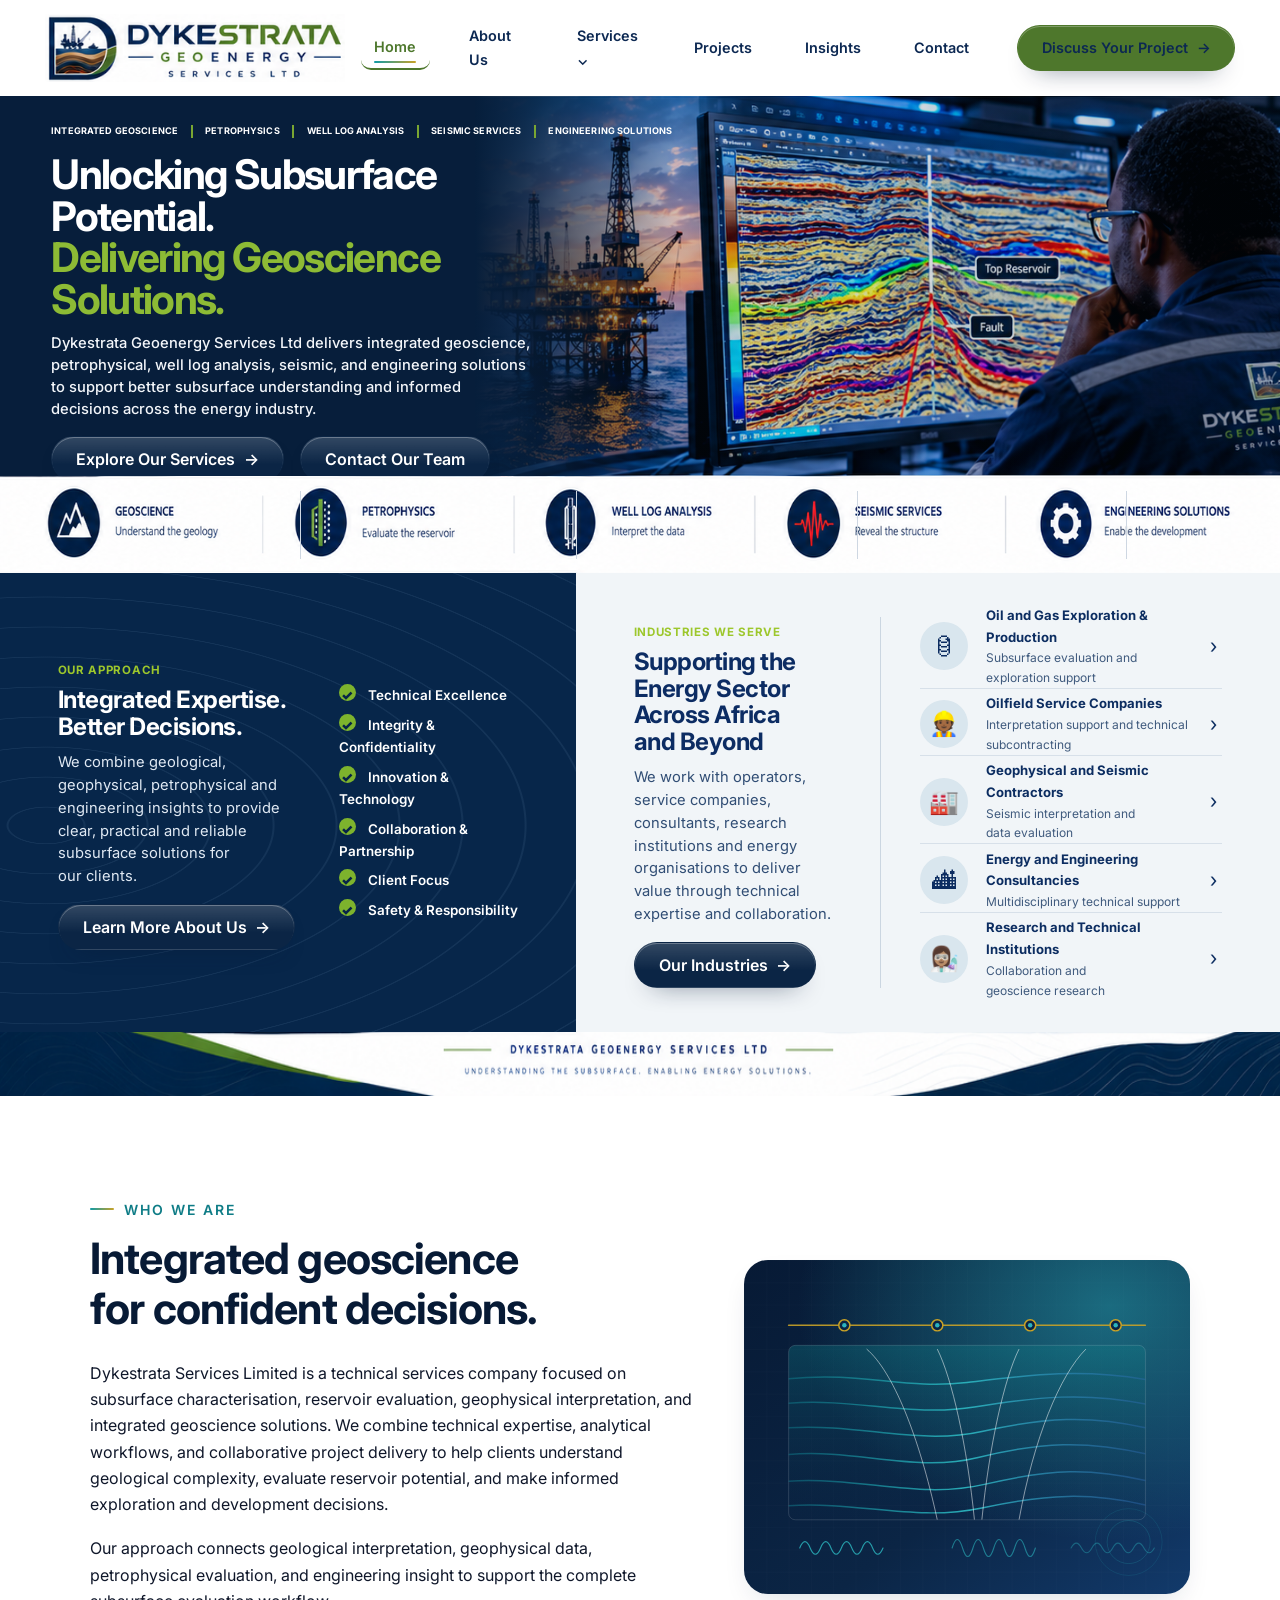
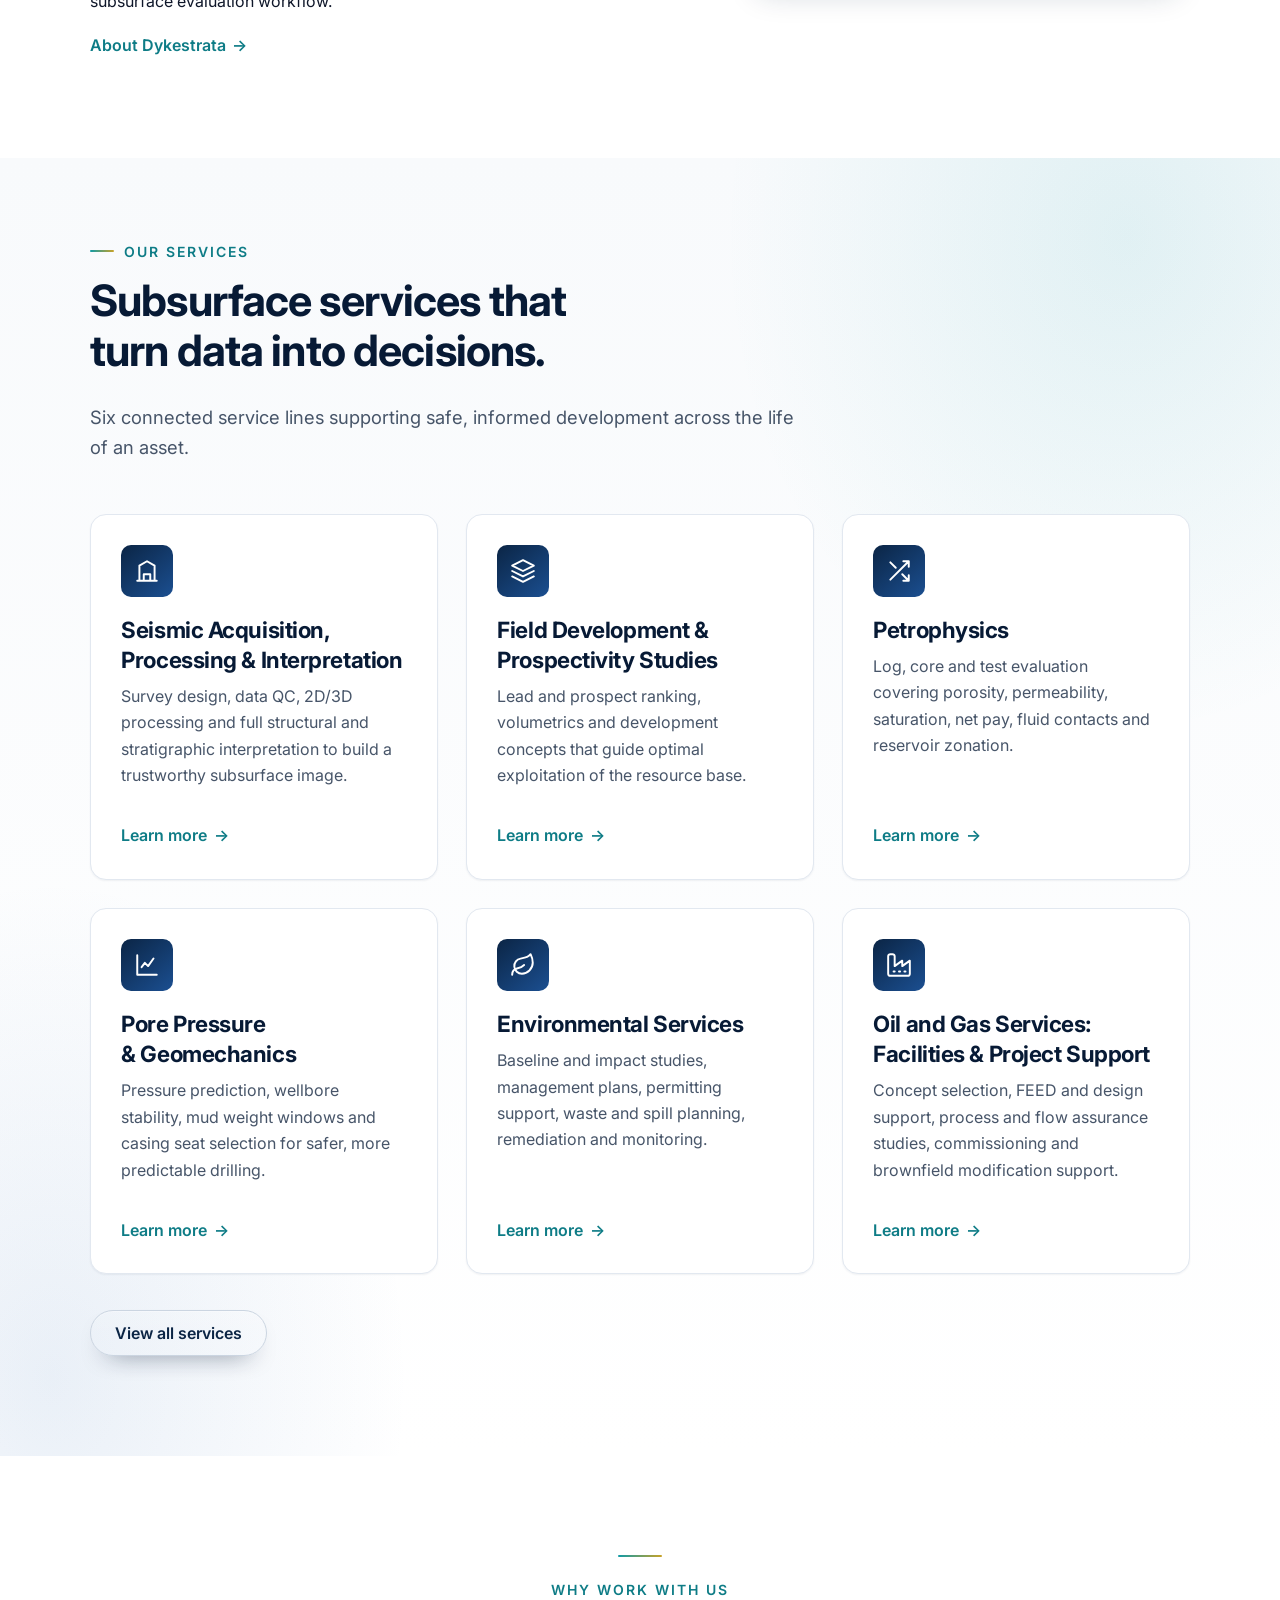
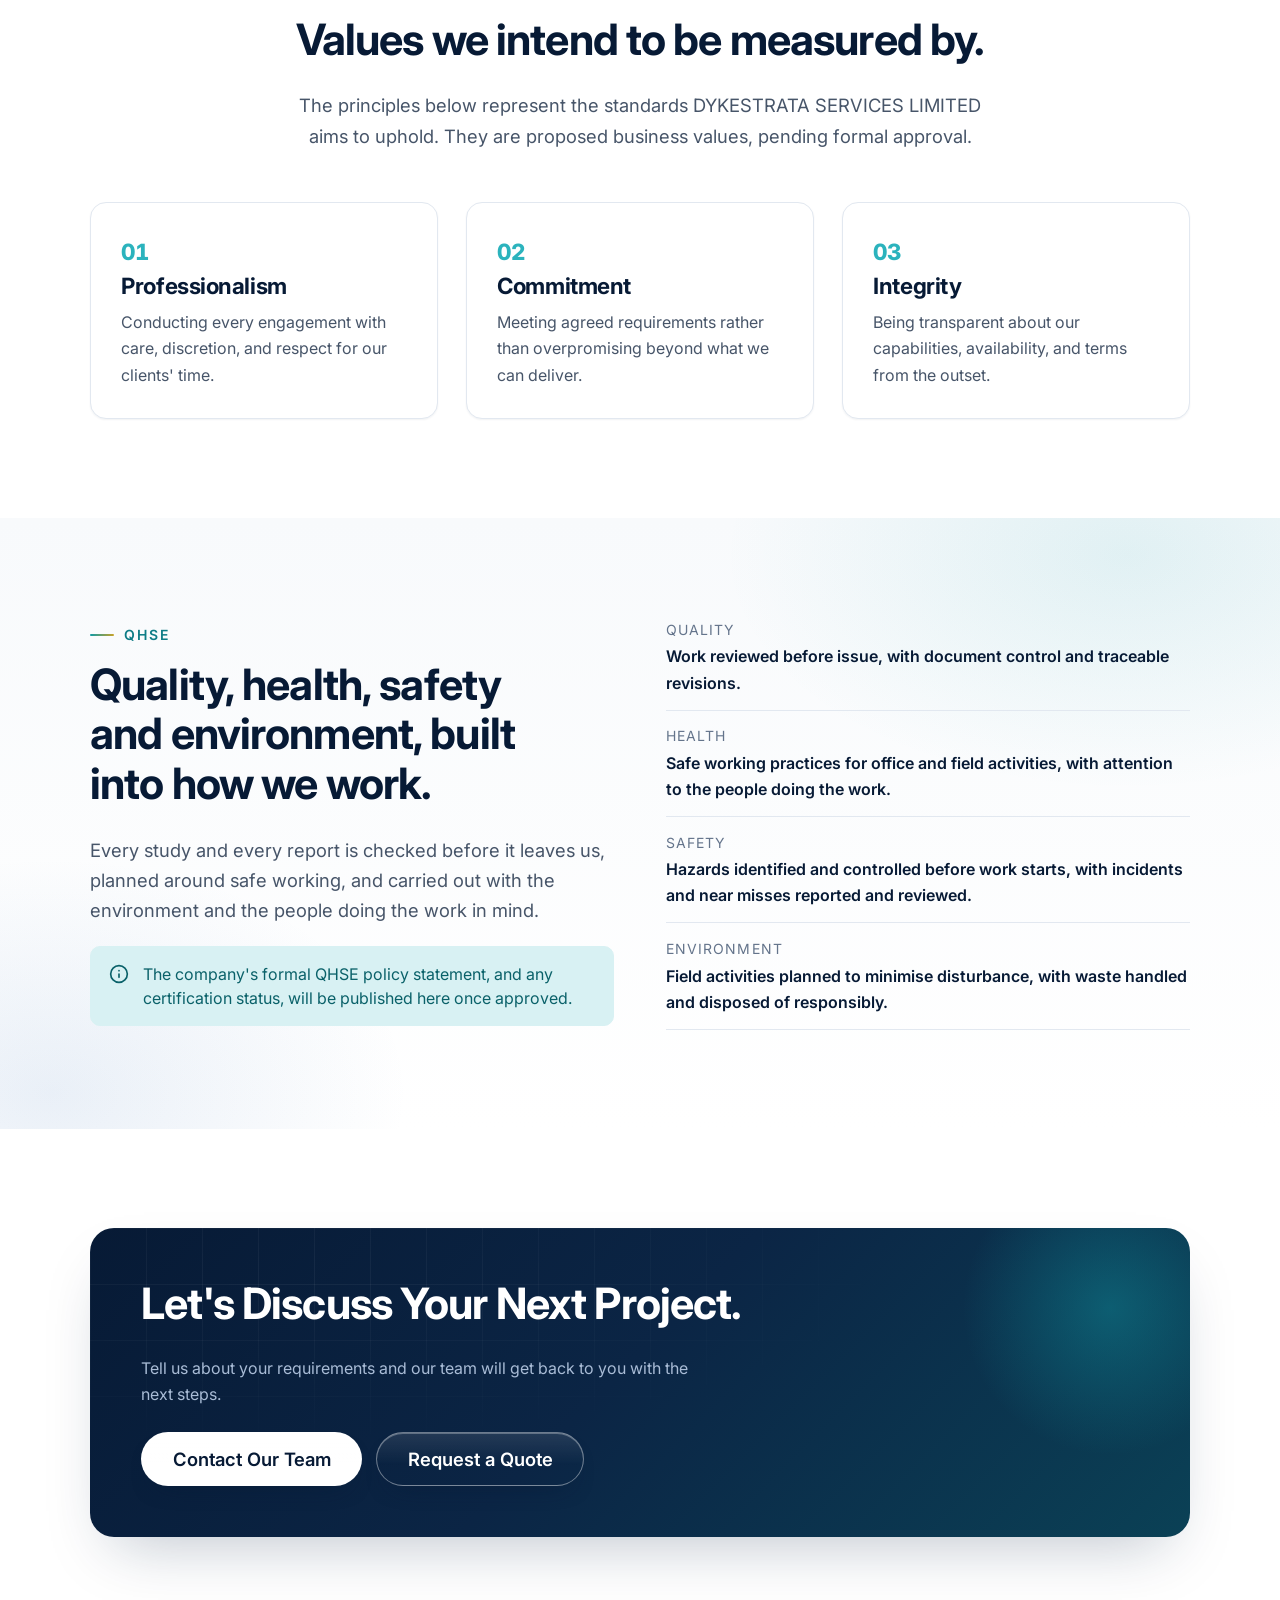
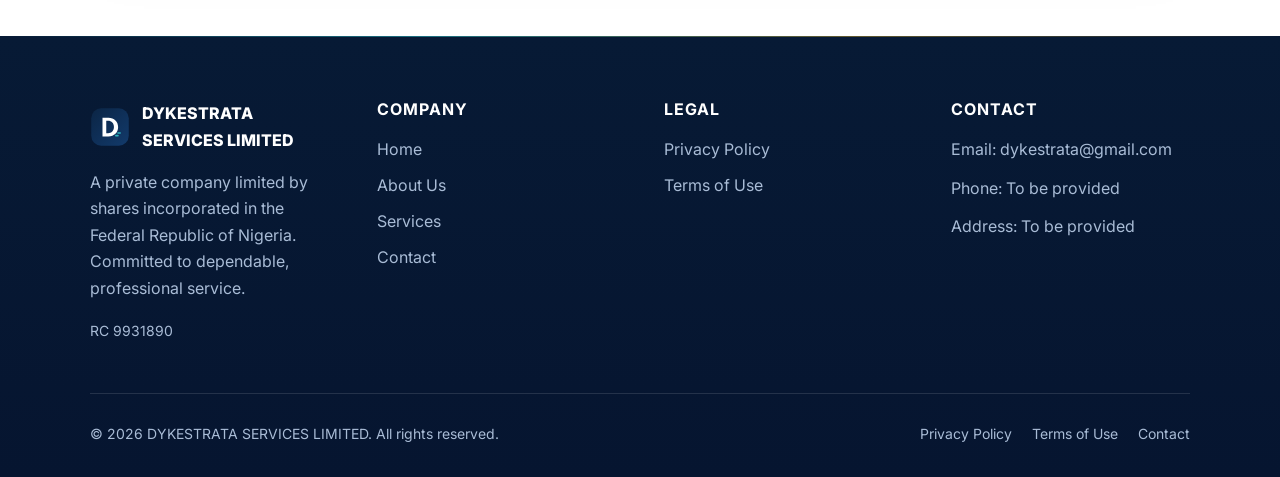
==== commit 9da4f6c2: "Add company profile and about content" ====
--- a/index.html
+++ b/index.html
@@ -109,6 +109,23 @@
     </section>
     <div class="home-signoff"><span></span><b>DYKESTRATA GEOENERGY SERVICES LTD</b><span></span><small>UNDERSTANDING THE SUBSURFACE. ENABLING ENERGY SOLUTIONS.</small></div>
 
+    <section class="section home-who" aria-labelledby="who-title">
+      <div class="container">
+        <div class="split split--wide-left">
+          <div>
+            <span class="eyebrow">Who We Are</span>
+            <h2 id="who-title">Integrated geoscience for confident decisions.</h2>
+            <p>Dykestrata Services Limited is a technical services company focused on subsurface characterisation, reservoir evaluation, geophysical interpretation, and integrated geoscience solutions. We combine technical expertise, analytical workflows, and collaborative project delivery to help clients understand geological complexity, evaluate reservoir potential, and make informed exploration and development decisions.</p>
+            <p>Our approach connects geological interpretation, geophysical data, petrophysical evaluation, and engineering insight to support the complete subsurface evaluation workflow.</p>
+            <a class="text-link" href="about.html">About Dykestrata</a>
+          </div>
+          <figure style="margin:0;border-radius:var(--radius-lg);overflow:hidden;box-shadow:var(--shadow-md);">
+            <img src="assets/images/slide-seismic.svg" alt="Interpreted seismic reflectors representing integrated subsurface evaluation" width="1200" height="900" loading="lazy">
+          </figure>
+        </div>
+      </div>
+    </section>
+
     <section class="section section--alt home-more" aria-labelledby="services-title">
       <div class="container">
         <div class="section-head"><span class="eyebrow">Our Services</span><h2 id="services-title">Subsurface services that turn data into decisions.</h2><p class="lede">Six connected service lines supporting safe, informed development across the life of an asset.</p></div>
--- a/assets/css/styles.css
+++ b/assets/css/styles.css
@@ -351,19 +351,19 @@
 .service-symbol--green { color:#92bd37; }.service-symbol--red { color:#ff292e; }
 .home-services span { display:grid;gap:2px; }.home-services strong { font-size:.79rem;white-space:nowrap; }.home-services small { color:#385176;font-size:.76rem;white-space:nowrap; }
 .home-panels { display:grid;grid-template-columns:45% 55%;min-height:265px; }
-.home-panels h2 { margin:.35rem 0 .7rem;font-size:clamp(1.35rem,1.6vw,1.8rem);line-height:1.1; }
-.home-panels p { font-size:.85rem;line-height:1.5;margin-bottom:.85rem;max-width:430px; }
+.home-panels h2 { margin:.35rem 0 .7rem;font-size:clamp(1.5rem,1.7vw,1.9rem);line-height:1.1; }
+.home-panels p { font-size:.92rem;line-height:1.55;margin-bottom:1rem;max-width:430px; }
 .home-approach { position:relative;display:grid;grid-template-columns:1.15fr .85fr;align-items:center;gap:2.3rem;background-color:#07264a;color:white;padding:26px clamp(30px,4.5vw,78px);overflow:hidden; }
 .home-approach:before { content:"";position:absolute;inset:0;opacity:.12;background:repeating-radial-gradient(ellipse at 8% 55%,transparent 0 37px,#7096b9 38px 39px,transparent 40px 63px);pointer-events:none; }
 .home-approach>* { position:relative; }.home-approach h2 { color:white; }.home-approach p { color:#e0e9f3; }
 .home-eyebrow { color:#9dc72c;font-size:.72rem;letter-spacing:.06em;font-weight:700; }
-.home-approach ul { list-style:none;padding:0;margin:0;font-size:.75rem;font-weight:600; }
+.home-approach ul { list-style:none;padding:0;margin:0;font-size:.84rem;font-weight:600; }
 .home-approach li { margin:.47rem 0; }.home-approach li:before { content:"✓";display:inline-grid;place-items:center;width:17px;height:17px;border-radius:50%;background:#7db32d;color:#062348;margin-right:12px;font-weight:900; }
 .home-industries { display:grid;grid-template-columns:.9fr 1.1fr;align-items:center;gap:clamp(20px,3vw,52px);background:#f1f5f8;padding:20px clamp(30px,4.5vw,78px); }
 .home-industry-intro { border-right:1px solid #cbd6e1;padding-right:clamp(18px,3vw,48px); }
 .home-industry-intro h2 { color:#0c2c63;max-width:340px; }.home-industry-intro p { color:#314e75; }
-.industry-list { list-style:none;padding:0;margin:0; }.industry-list li { display:grid;grid-template-columns:54px 1fr 12px;align-items:center;gap:12px;min-height:48px;border-bottom:1px solid #d7e0e9;color:#0c2d61;font-size:.72rem; }
-.industry-list li:last-child { border:0; }.industry-list li>span { width:46px;height:46px;display:grid;place-items:center;border-radius:50%;background:#d9e6ee;font-size:1.45rem;overflow:hidden; }.industry-list li>b { font-weight:700; }.industry-list small { display:block;color:#405b7e;font-size:.67rem;font-weight:400; }.industry-list li>i { font-size:1.25rem;font-style:normal; }
+.industry-list { list-style:none;padding:0;margin:0; }.industry-list li { display:grid;grid-template-columns:54px 1fr 12px;align-items:center;gap:12px;min-height:54px;border-bottom:1px solid #d7e0e9;color:#0c2d61;font-size:.82rem; }
+.industry-list li:last-child { border:0; }.industry-list li>span { width:48px;height:48px;display:grid;place-items:center;border-radius:50%;background:#d9e6ee;font-size:1.5rem;overflow:hidden; }.industry-list li>b { font-weight:700; }.industry-list small { display:block;color:#405b7e;font-size:.75rem;font-weight:400; }.industry-list li>i { font-size:1.25rem;font-style:normal; }
 .home-signoff { min-height:59px;display:flex;align-items:center;justify-content:center;gap:20px;flex-wrap:wrap;padding:9px 20px 12px;color:#153566;position:relative;background:linear-gradient(176deg,#f1f5f8 0%,white 48%,white 100%);text-align:center; }
 .home-signoff span { width:62px;height:1px;background:#5e8b35; }.home-signoff b { font-size:.7rem;letter-spacing:.3em; }.home-signoff small { flex-basis:100%;font-size:.55rem;letter-spacing:.42em;color:#4d6d9b;margin-top:-10px; }
 .home-more { padding-top:5rem; }
@@ -383,9 +383,9 @@
   .home-services { min-height:97px; padding-block:0; background:#fff url("../images/home-services-reference.png") center/100% 100% no-repeat; }
   .home-services a { color:transparent; }
   .home-services a * { opacity:0; }
-  .home-panels { min-height:15.85vw; background:url("../images/home-panels-reference.png") center/100% 100% no-repeat; }
-  .home-approach,.home-industries { background:transparent; }
-  .home-approach > *, .home-industries > * { opacity:0; }
+  .home-panels { min-height:320px; background:none; }
+  .home-approach { background-color:#07264a; }
+  .home-industries { background-color:#f1f5f8; }
   .home-signoff { min-height:3.53vw; background:url("../images/home-signoff-reference.png") center/100% 100% no-repeat; }
   .home-signoff > * { opacity:0; }
 }
@@ -401,6 +401,44 @@
   .home-approach > *, .home-industries > * { opacity:1; }
   .home-signoff { min-height:59px; background:linear-gradient(176deg,#f1f5f8 0%,white 48%,white 100%); }
   .home-signoff > * { opacity:1; }
+}
+
+@media (min-width:781px) and (max-width:1200px) {
+  .home-services {
+    min-height:0;
+    grid-template-columns:repeat(3,minmax(0,1fr));
+    gap:0 14px;
+    padding:16px 28px;
+    background-image:none;
+  }
+  .home-services a {
+    min-height:82px;
+    padding:8px 10px;
+    border-right:0;
+    border-bottom:1px solid #dce3ea;
+    color:#0d2a58;
+  }
+  .home-services a * { opacity:1; }
+  .home-services strong { font-size:.72rem; }
+  .home-services small { font-size:.7rem; }
+  .service-symbol { flex-basis:56px;width:56px;height:56px;font-size:2.25rem; }
+  .home-panels { min-height:0;background:none; }
+  .home-approach,.home-industries { min-height:300px;padding:28px clamp(24px,3vw,40px); }
+  .home-approach > *, .home-industries > * { opacity:1; }
+  .home-industries { gap:22px; }
+  .home-industry-intro { padding-right:20px; }
+  .home-signoff { min-height:70px;background-size:100% 100%; }
+  .home-signoff > * { opacity:1; }
+}
+@media (min-width:781px) and (max-width:1024px) {
+  .home-panels { grid-template-columns:1fr; }
+  .home-approach,.home-industries { min-height:270px; }
+}
+@media (min-width:1201px) {
+  .home-panels { min-height:320px; }
+  .home-approach,.home-industries { padding-block:32px; }
+  .home-approach { gap:clamp(24px,3vw,52px); }
+  .home-industries { gap:clamp(28px,3vw,52px); }
 }
 
 .stack-sm > * + * {
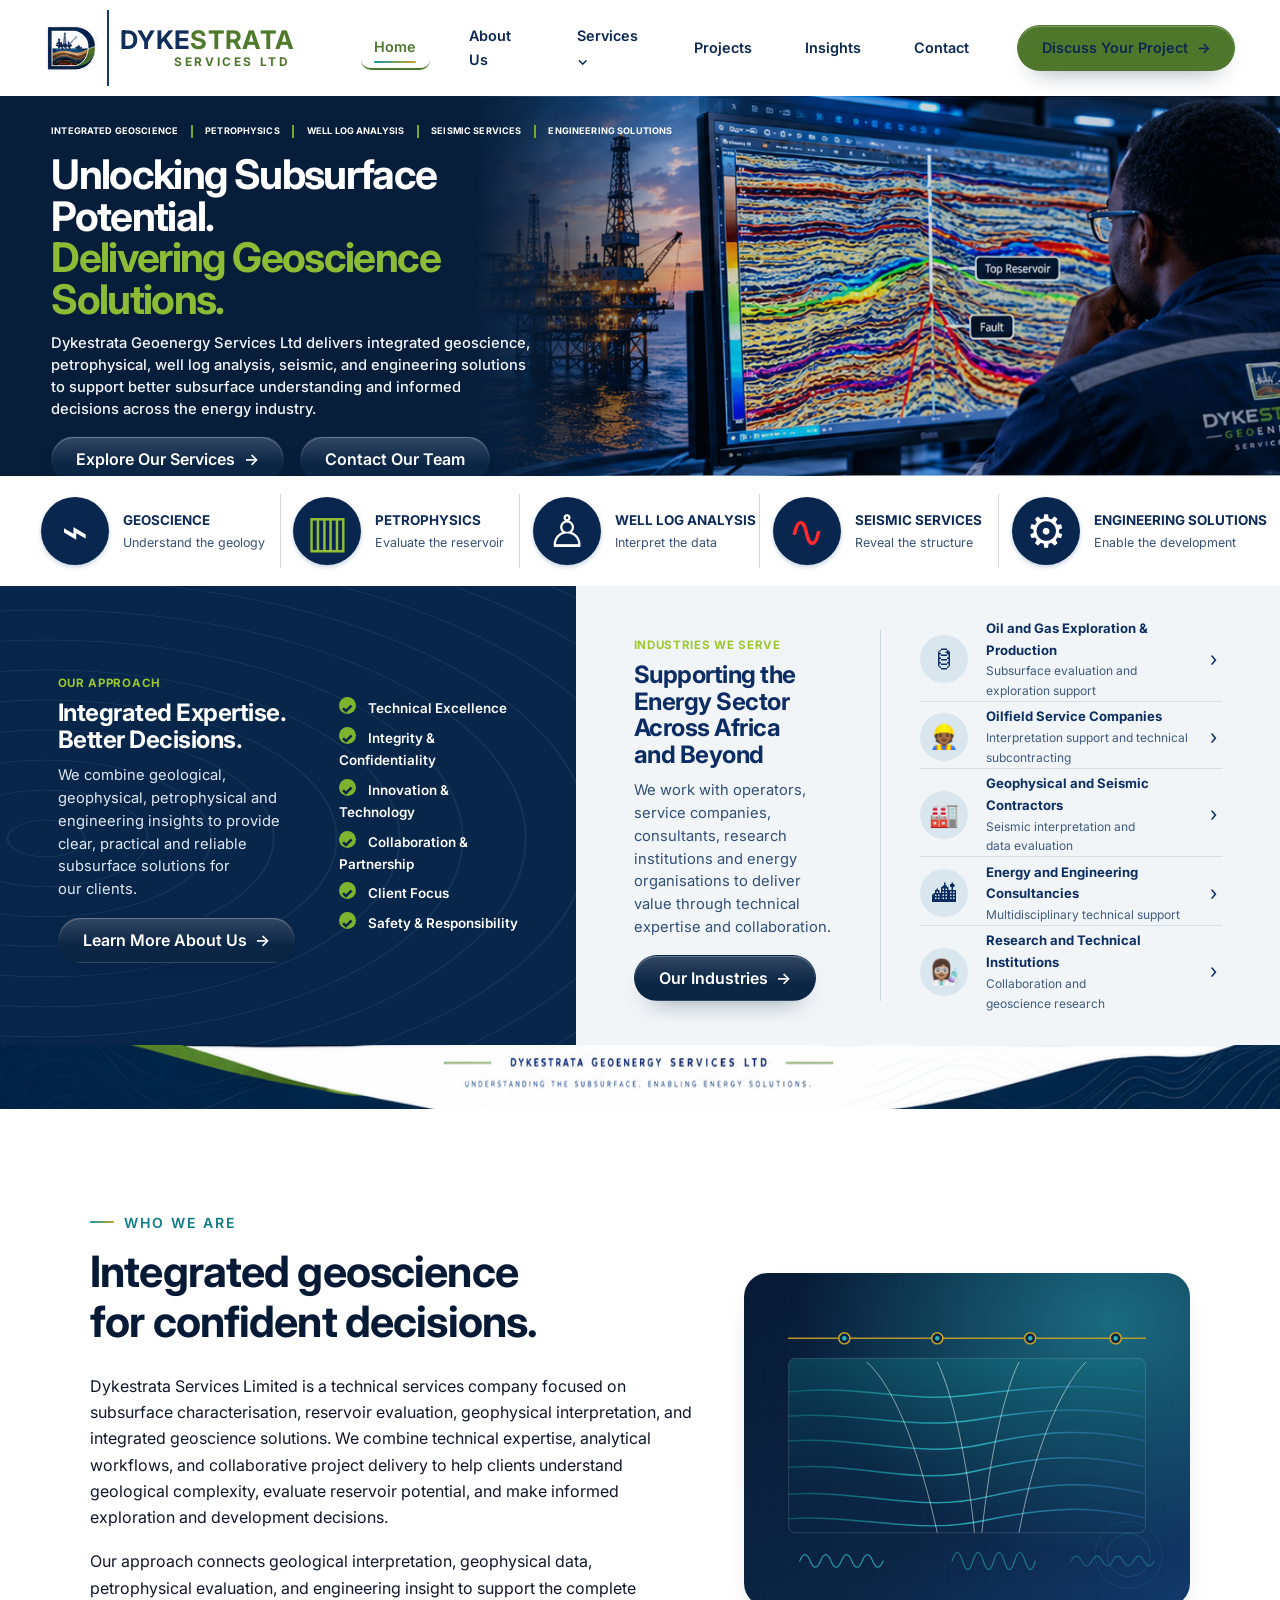
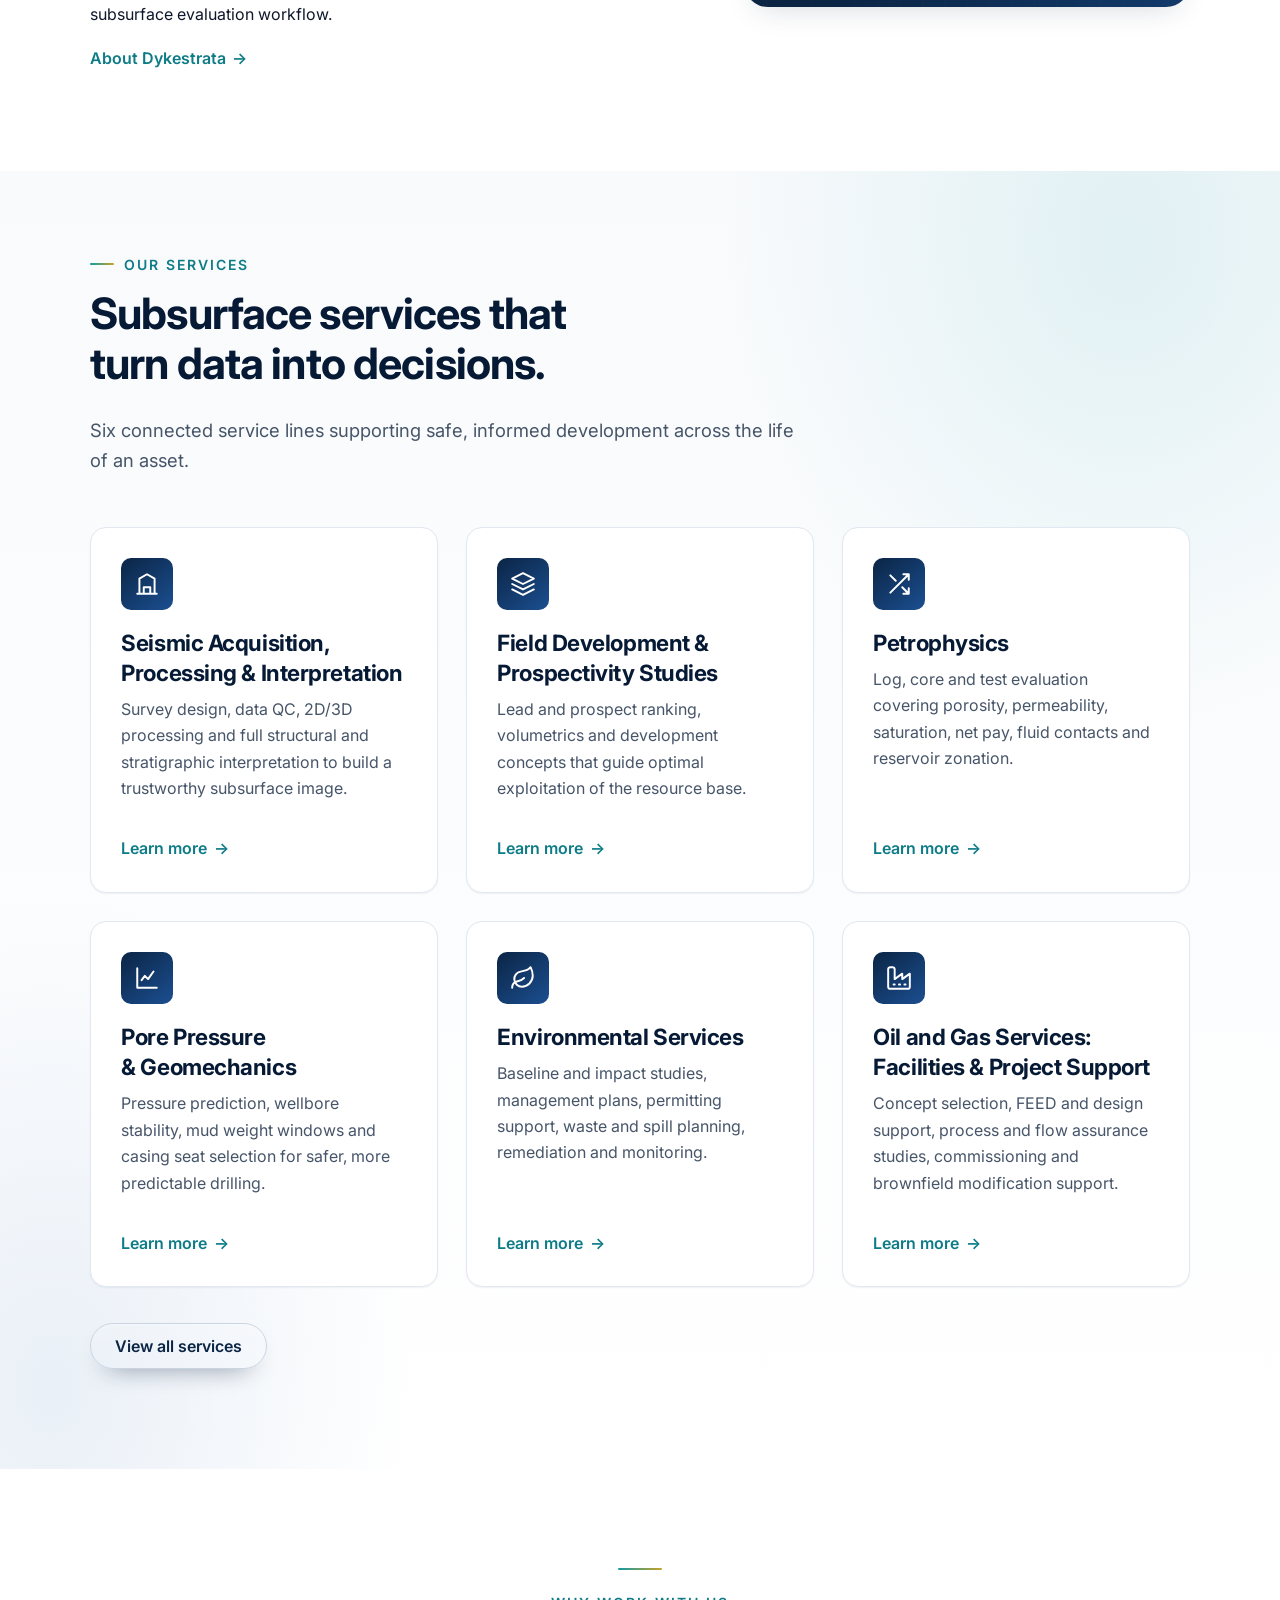
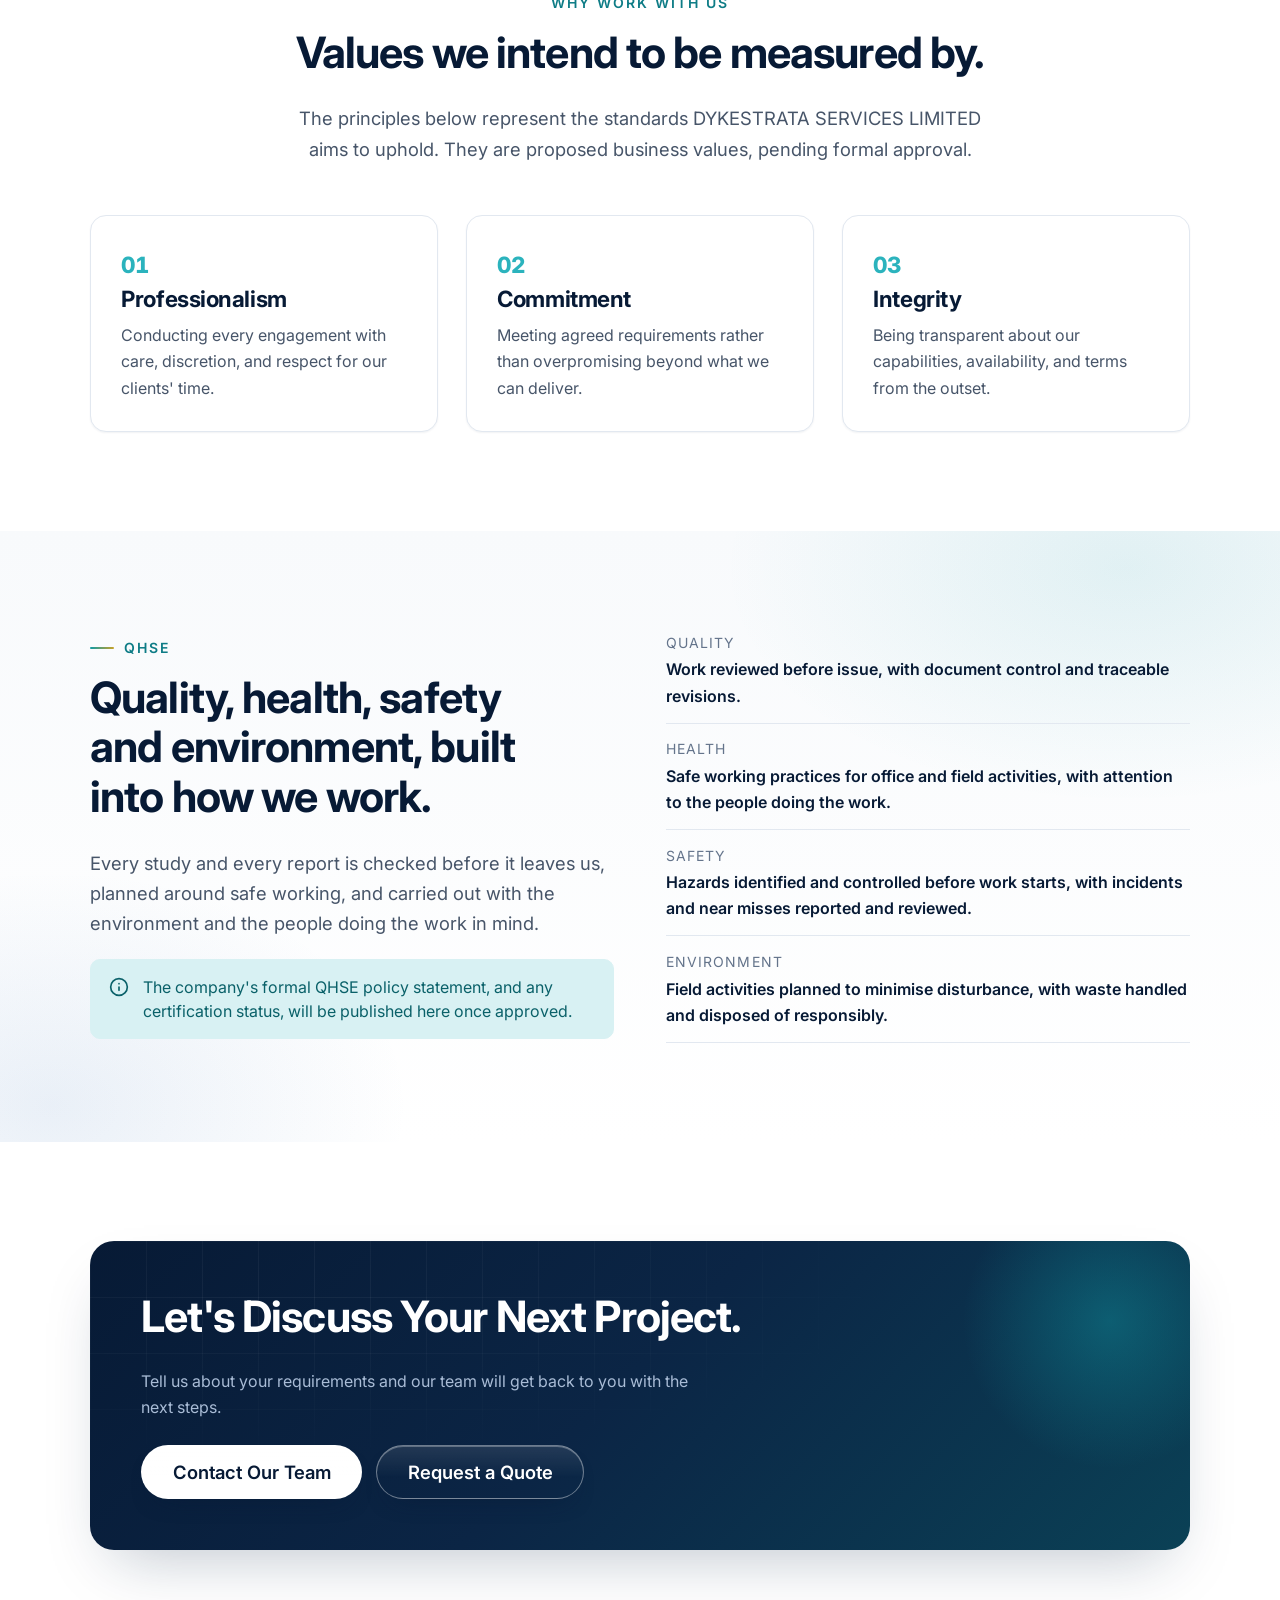
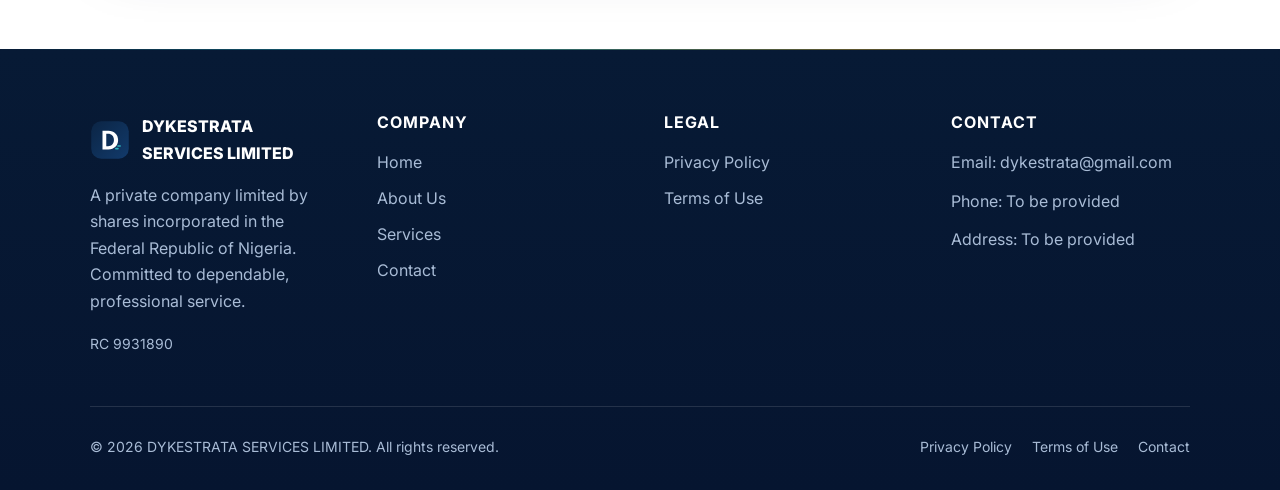
==== commit f684ac8f: "Update homepage logo wording" ====
--- a/index.html
+++ b/index.html
@@ -54,8 +54,9 @@
 
   <header class="site-header" id="site-header">
     <div class="container header-inner">
-      <a class="brand home-brand" href="index.html" aria-label="DYKESTRATA Geoenergy Services — home">
-        <img src="assets/images/home-brand-reference.png" alt="Dykestrata Geoenergy Services Ltd" width="365" height="82">
+      <a class="brand home-brand" href="index.html" aria-label="DYKESTRATA Services Ltd — home">
+        <span class="home-brand__mark" aria-hidden="true"><img src="assets/images/home-brand-mark.png" alt="" width="68" height="68"></span>
+        <span class="home-brand__wordmark"><strong>DYKE<span>STRATA</span></strong><small>SERVICES LTD</small></span>
       </a>
 
       <button class="nav-toggle" id="navToggle" type="button" aria-expanded="false" aria-controls="primaryNav" aria-label="Toggle navigation menu">
--- a/assets/css/styles.css
+++ b/assets/css/styles.css
@@ -375,14 +375,11 @@
    links remain in the document for accessibility and interaction. */
 @media (min-width:781px) {
   .home-brand { width:clamp(300px,21.83vw,365px); }
-  .home-brand > img { width:100%; height:auto; max-width:none; }
   .home-hero { height:25.36vw; min-height:380px; max-height:490px; }
   .home-hero__backdrop { left:37.08%; right:0; }
   .home-hero__backdrop:before { background:linear-gradient(90deg,#061e3b 0%,rgba(7,31,59,.83) 6%,rgba(7,31,59,.12) 25%,rgba(4,19,37,.12) 100%); }
   .home-hero__labels { display:none; }
-  .home-services { min-height:97px; padding-block:0; background:#fff url("../images/home-services-reference.png") center/100% 100% no-repeat; }
-  .home-services a { color:transparent; }
-  .home-services a * { opacity:0; }
+  .home-services { min-height:110px; padding-block:12px; background:#fff; }
   .home-panels { min-height:320px; background:none; }
   .home-approach { background-color:#07264a; }
   .home-industries { background-color:#f1f5f8; }
@@ -391,7 +388,6 @@
 }
 @media(max-width:780px) {
   .home-brand { width:min(235px,62vw); }
-  .home-brand > img { width:100%; height:auto; max-width:none; }
   .home-hero__backdrop img { object-position:62% center; }
   .home-services { background-image:none; }
   .home-services a { color:#0d2a58; }
@@ -406,10 +402,12 @@
 @media (min-width:781px) and (max-width:1200px) {
   .home-services {
     min-height:0;
-    grid-template-columns:repeat(3,minmax(0,1fr));
+    grid-template-columns:repeat(5,minmax(190px,1fr));
     gap:0 14px;
     padding:16px 28px;
     background-image:none;
+    overflow-x:auto;
+    scrollbar-width:thin;
   }
   .home-services a {
     min-height:82px;
@@ -439,6 +437,71 @@
   .home-approach,.home-industries { padding-block:32px; }
   .home-approach { gap:clamp(24px,3vw,52px); }
   .home-industries { gap:clamp(28px,3vw,52px); }
+}
+@media (min-width:1201px) {
+  .home-services { padding-inline:clamp(28px,3.2vw,54px); }
+  .home-services a { gap:14px;padding-inline:clamp(8px,1vw,18px); }
+  .home-services strong { font-size:.84rem; }
+  .home-services small { font-size:.78rem; }
+}
+@media (min-width:1201px) and (max-width:1450px) {
+  .home-services { grid-template-columns:repeat(5,minmax(190px,1fr));overflow-x:auto;scrollbar-width:thin; }
+  .home-services a { min-height:74px; }
+}
+
+/* Keep the homepage in its mobile layout wherever the navigation becomes a menu. */
+@media (max-width:940px) {
+  .site-header:has(.home-brand) { --header-h:72px; }
+  .site-header:has(.home-brand) .header-inner { min-height:72px; }
+  .home-brand { width:min(235px,62vw); }
+  .home-brand__mark { width:56px;height:56px; }
+  .home-brand__mark img { width:50px;height:50px; }
+  .home-brand__wordmark { min-width:150px; }
+  .home-brand__wordmark strong { font-size:1.2rem; }
+  .home-brand__wordmark small { font-size:.57rem;letter-spacing:.16em; }
+  .home-hero { height:auto;min-height:480px; }
+  .home-hero__backdrop { inset:0; }
+  .home-hero__backdrop:before { background:linear-gradient(90deg,rgba(4,24,48,.96),rgba(4,24,48,.72)),linear-gradient(0deg,rgba(4,24,48,.2),transparent); }
+  .home-hero__backdrop img { object-position:62% center; }
+  .home-hero__content { width:100%;max-width:600px;padding:34px 24px 40px; }
+  .home-hero__kicker { white-space:normal;font-size:.62rem; }
+  .home-hero h1 { font-size:clamp(2.45rem,9vw,3.3rem); }
+  .home-hero__description { font-size:.93rem; }
+  .home-hero__labels { display:none; }
+  .home-services { min-height:0;grid-template-columns:repeat(5,minmax(190px,1fr));padding:14px 22px;background-image:none;overflow-x:auto;scrollbar-width:thin; }
+  .home-services a { min-height:68px;padding:10px 8px;border:0;border-bottom:1px solid #dce3ea;color:#0d2a58; }
+  .home-services a * { opacity:1; }
+  .home-services a:last-child { grid-column:auto; }
+  .service-symbol { flex-basis:58px;width:58px;height:58px;font-size:2.35rem; }
+  .home-services a { gap:16px; }
+  .home-services strong { font-size:.82rem; }
+  .home-services small { font-size:.76rem; }
+  .home-panels { grid-template-columns:1fr;min-height:0;background:none; }
+  .home-approach { background-color:#07264a; }
+  .home-industries { background-color:#f1f5f8; }
+  .home-approach > *, .home-industries > * { opacity:1; }
+  .home-signoff { min-height:59px;background:linear-gradient(176deg,#f1f5f8 0%,white 48%,white 100%); }
+  .home-signoff > * { opacity:1; }
+  .home-signoff small { font-size:.48rem;letter-spacing:.2em; }
+  .home-more { padding-top:3rem; }
+}
+@media (max-width:600px) {
+  .home-services { grid-template-columns:repeat(5,minmax(190px,1fr)); }
+  .home-services a,.home-services a:last-child { grid-column:auto;min-height:86px;padding:12px 10px; }
+  .service-symbol { flex-basis:64px;width:64px;height:64px;font-size:2.55rem; }
+  .home-services strong { font-size:.86rem; }
+  .home-services small { font-size:.78rem; }
+  .home-services strong,.home-services small { white-space:normal; }
+  .home-approach { grid-template-columns:1fr; }
+  .home-approach ul { display:grid;grid-template-columns:1fr 1fr;gap:0 12px; }
+  .home-approach li { font-size:.78rem; }
+  .home-industries { padding:26px 24px; }
+  .home-industry-intro { border-right:0;border-bottom:1px solid #cbd6e1;padding:0 0 22px; }
+}
+@media (min-width:941px) and (max-width:1024px) {
+  .home-brand { width:250px; }
+  .site-header:has(.home-brand) .primary-nav,.site-header:has(.home-brand) .primary-nav ul { gap:.55rem; }
+  .site-header:has(.home-brand) .nav-cta { padding:.8rem 1rem; }
 }
 
 .stack-sm > * + * {
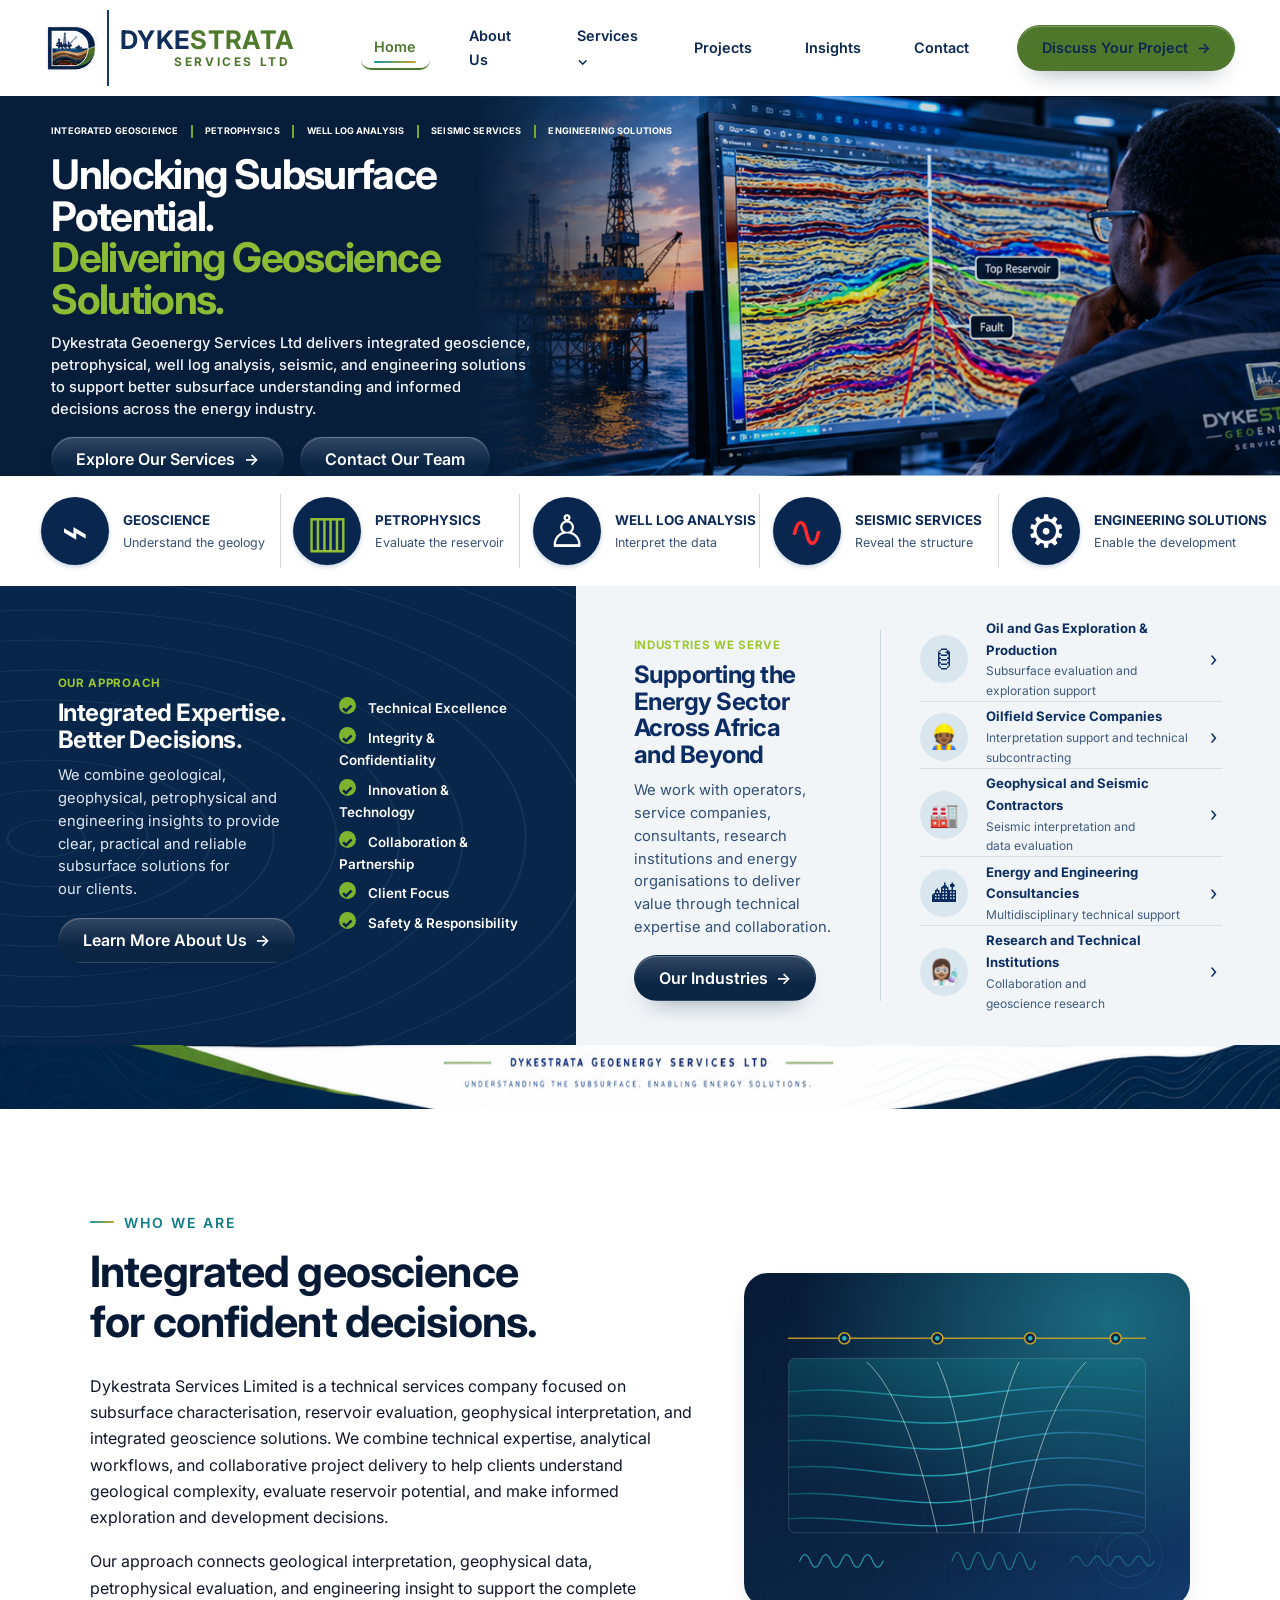
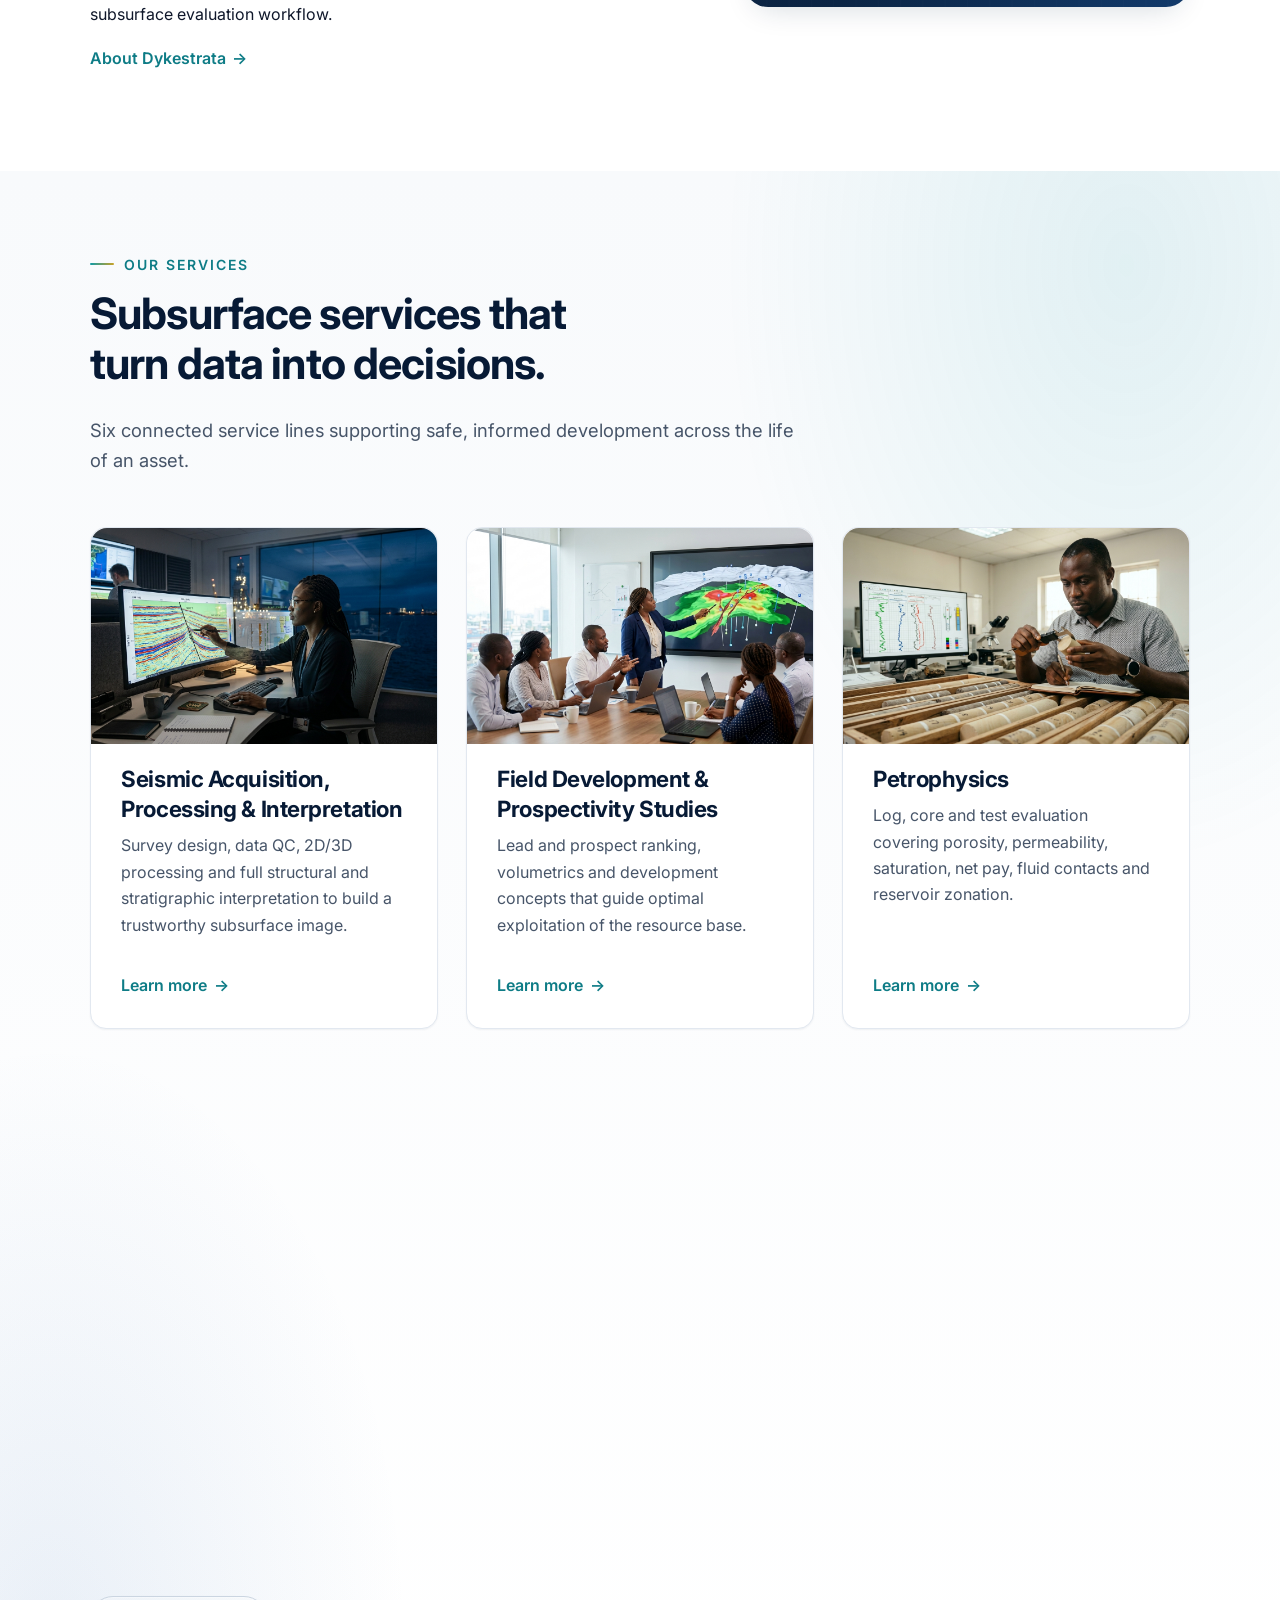
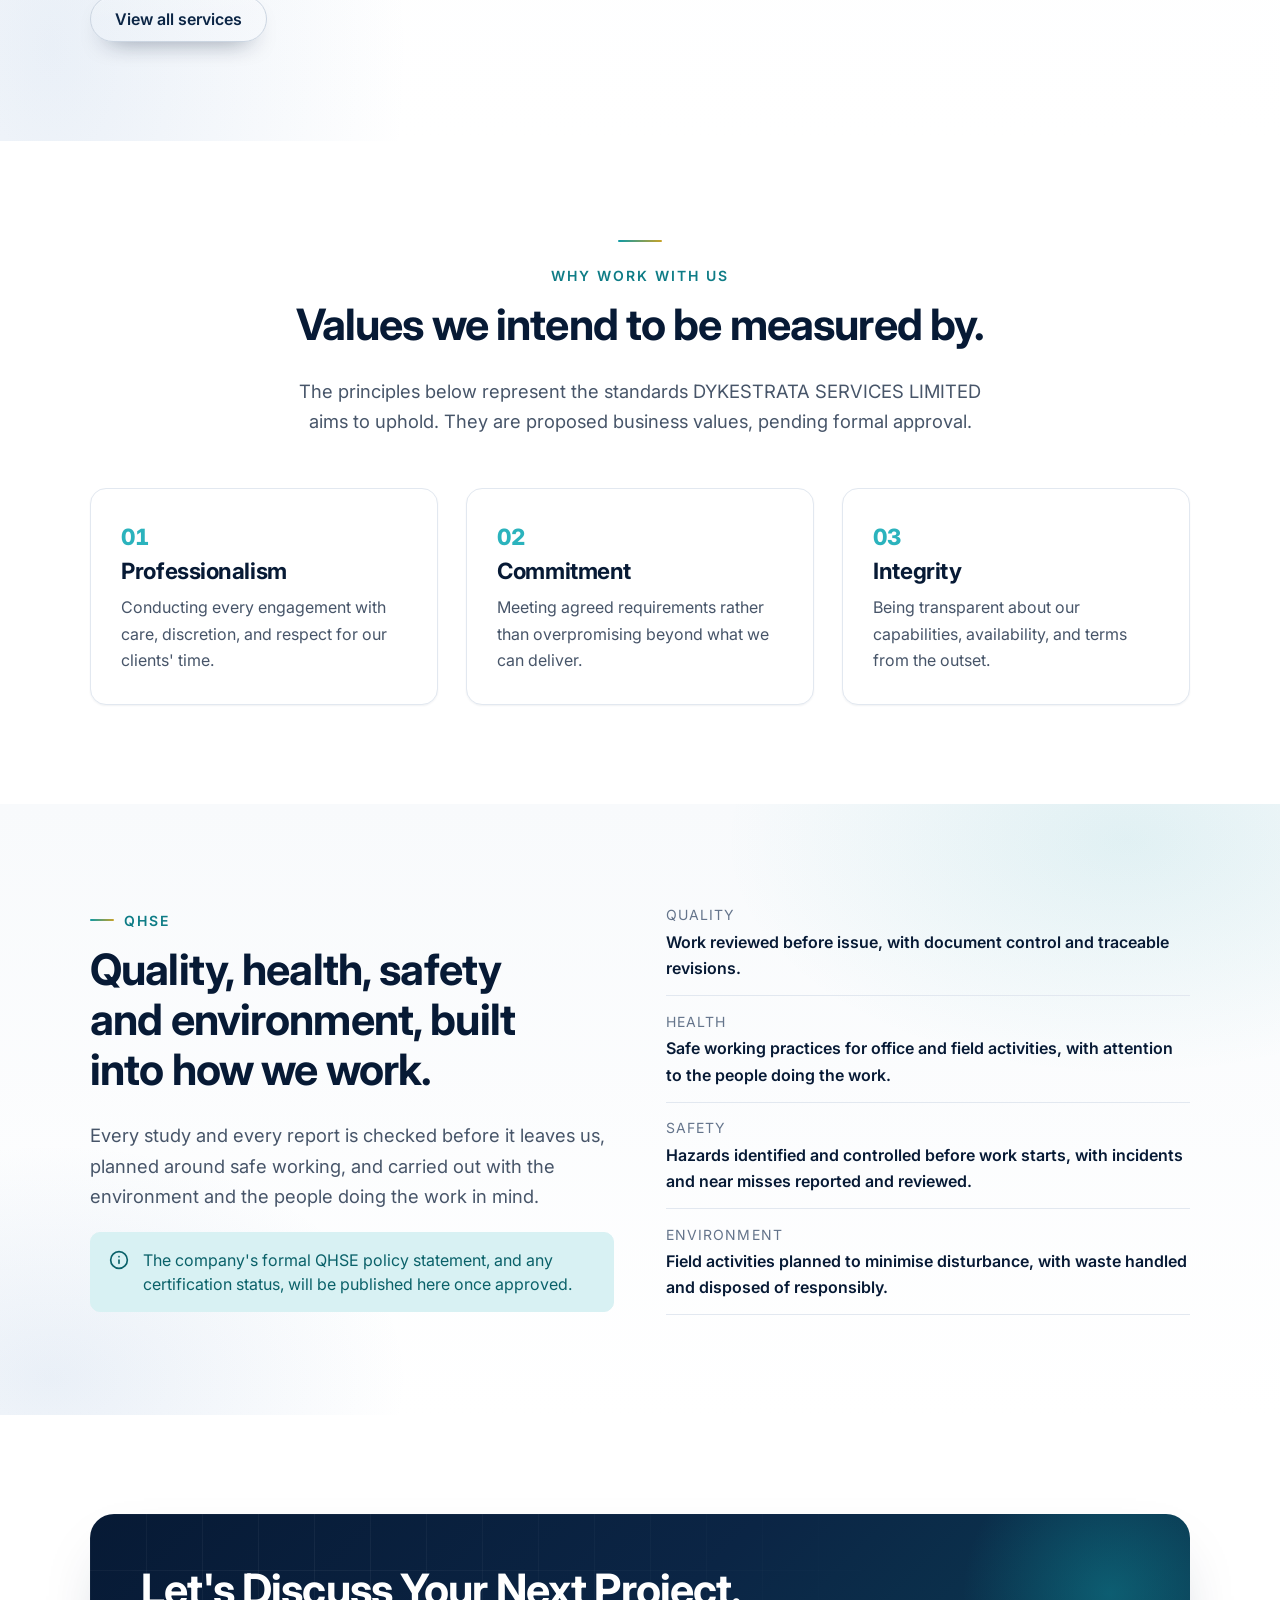
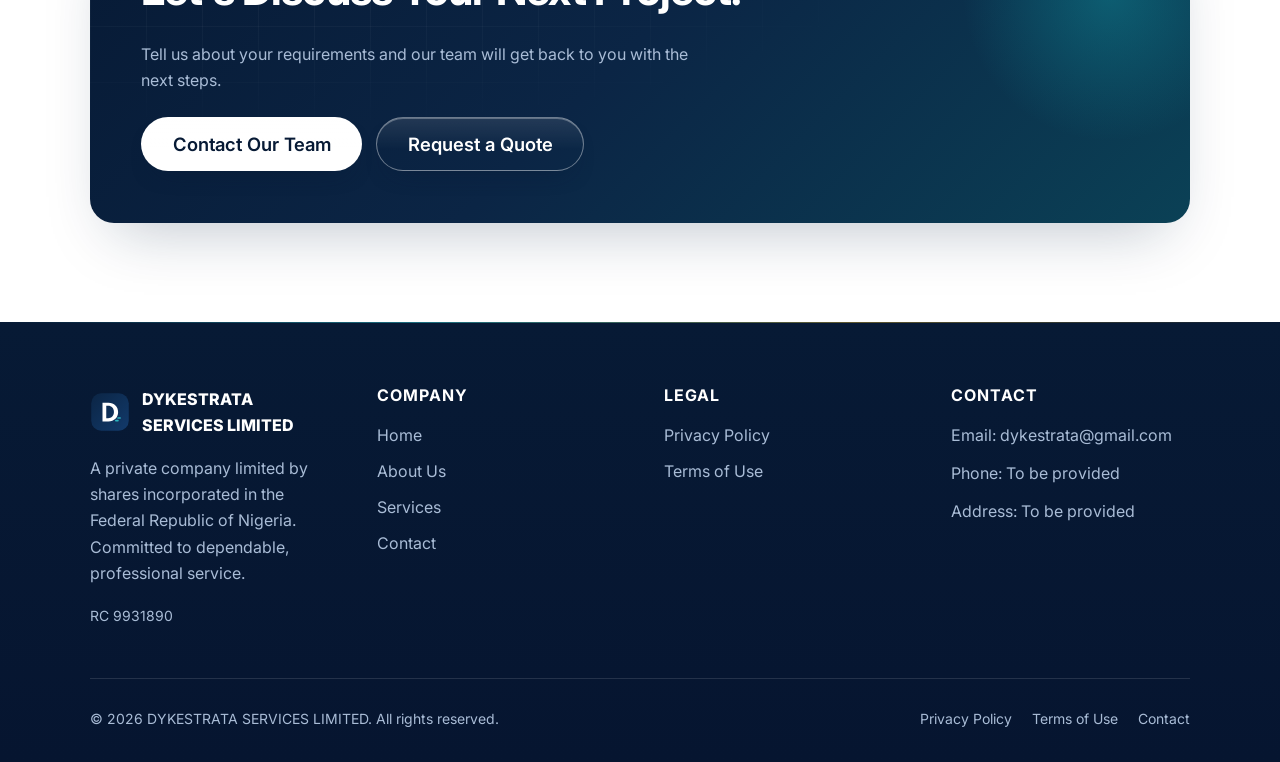
==== commit 9a5bb172: "Use matching photos on service cards" ====
--- a/index.html
+++ b/index.html
@@ -132,54 +132,42 @@
         <div class="section-head"><span class="eyebrow">Our Services</span><h2 id="services-title">Subsurface services that turn data into decisions.</h2><p class="lede">Six connected service lines supporting safe, informed development across the life of an asset.</p></div>
         <div class="grid grid-3">
           <article class="card card--interactive reveal">
-            <span class="card-icon" aria-hidden="true">
-              <svg viewBox="0 0 24 24" fill="none" stroke="currentColor" stroke-width="1.8" stroke-linecap="round" stroke-linejoin="round"><path d="M3 21h18M5 21V7l7-4 7 4v14M9 21v-6h6v6"/></svg>
-            </span>
+            <figure class="service-card__image"><img src="assets/images/Seismic%20acquisition%2C%20processing%20%26%20interpretation.jpg" alt="Geoscientist interpreting seismic reflectors on a workstation" width="1408" height="768" loading="lazy"></figure>
             <h3>Seismic Acquisition, Processing &amp; Interpretation</h3>
             <p>Survey design, data QC, 2D/3D processing and full structural and stratigraphic interpretation to build a trustworthy subsurface image.</p>
             <a class="text-link" href="services.html#svc-1">Learn more</a>
           </article>
 
           <article class="card card--interactive reveal">
-            <span class="card-icon" aria-hidden="true">
-              <svg viewBox="0 0 24 24" fill="none" stroke="currentColor" stroke-width="1.8" stroke-linecap="round" stroke-linejoin="round"><path d="M12 2 2 7l10 5 10-5-10-5Z"/><path d="m2 17 10 5 10-5M2 12l10 5 10-5"/></svg>
-            </span>
+            <figure class="service-card__image"><img src="assets/images/Field%20development%20%26%20prospectivity%20studies.jpg" alt="Geoscience team reviewing a three-dimensional prospectivity model" width="1408" height="768" loading="lazy"></figure>
             <h3>Field Development &amp; Prospectivity Studies</h3>
             <p>Lead and prospect ranking, volumetrics and development concepts that guide optimal exploitation of the resource base.</p>
             <a class="text-link" href="services.html#svc-2">Learn more</a>
           </article>
 
           <article class="card card--interactive reveal">
-            <span class="card-icon" aria-hidden="true">
-              <svg viewBox="0 0 24 24" fill="none" stroke="currentColor" stroke-width="1.8" stroke-linecap="round" stroke-linejoin="round"><path d="M16 3h5v5M4 20 21 3M21 16v5h-5M15 15l6 6M4 4l5 5"/></svg>
-            </span>
+            <figure class="service-card__image"><img src="assets/images/Petrophysics.jpg" alt="Petrophysicist examining a rock core alongside well log data" width="1408" height="768" loading="lazy"></figure>
             <h3>Petrophysics</h3>
             <p>Log, core and test evaluation covering porosity, permeability, saturation, net pay, fluid contacts and reservoir zonation.</p>
             <a class="text-link" href="services.html#svc-3">Learn more</a>
           </article>
 
           <article class="card card--interactive reveal">
-            <span class="card-icon" aria-hidden="true">
-              <svg viewBox="0 0 24 24" fill="none" stroke="currentColor" stroke-width="1.8" stroke-linecap="round" stroke-linejoin="round"><path d="M3 3v18h18"/><path d="m7 14 3-4 3 3 5-7"/></svg>
-            </span>
+            <figure class="service-card__image"><img src="assets/images/Pore%20pressure%20%26%20geomechanics.jpg" alt="Drilling engineer reviewing a wellbore model in an offshore control room" width="1408" height="768" loading="lazy"></figure>
             <h3>Pore Pressure &amp; Geomechanics</h3>
             <p>Pressure prediction, wellbore stability, mud weight windows and casing seat selection for safer, more predictable drilling.</p>
             <a class="text-link" href="services.html#svc-4">Learn more</a>
           </article>
 
           <article class="card card--interactive reveal">
-            <span class="card-icon" aria-hidden="true">
-              <svg viewBox="0 0 24 24" fill="none" stroke="currentColor" stroke-width="1.8" stroke-linecap="round" stroke-linejoin="round"><path d="M11 20A7 7 0 0 1 9.8 6.1C15.5 5 17 4.48 19 2c1 2 2 4.18 2 8 0 5.5-4.78 10-10 10Z"/><path d="M2 21c0-3 1.85-5.36 5.08-6C9.5 14.52 12 13 13 12"/></svg>
-            </span>
+            <figure class="service-card__image"><img src="assets/images/Environmental%20services.jpg" alt="Environmental scientist collecting a water sample in a coastal mangrove" width="1408" height="768" loading="lazy"></figure>
             <h3>Environmental Services</h3>
             <p>Baseline and impact studies, management plans, permitting support, waste and spill planning, remediation and monitoring.</p>
             <a class="text-link" href="services.html#svc-5">Learn more</a>
           </article>
 
           <article class="card card--interactive reveal">
-            <span class="card-icon" aria-hidden="true">
-              <svg viewBox="0 0 24 24" fill="none" stroke="currentColor" stroke-width="1.8" stroke-linecap="round" stroke-linejoin="round"><path d="M2 20a2 2 0 0 0 2 2h16a2 2 0 0 0 2-2V8l-7 5V8l-7 5V4a2 2 0 0 0-2-2H4a2 2 0 0 0-2 2Z"/><path d="M17 18h1"/><path d="M12 18h1"/><path d="M7 18h1"/></svg>
-            </span>
+            <figure class="service-card__image"><img src="assets/images/Facilities%20%26%20project%20support.jpg" alt="Engineer inspecting equipment at an oil and gas processing facility" width="1408" height="768" loading="lazy"></figure>
             <h3>Oil and Gas Services: Facilities &amp; Project Support</h3>
             <p>Concept selection, FEED and design support, process and flow assurance studies, commissioning and brownfield modification support.</p>
             <a class="text-link" href="services.html#svc-6">Learn more</a>
--- a/assets/css/styles.css
+++ b/assets/css/styles.css
@@ -1210,6 +1210,26 @@
   border-color: var(--slate-300);
 }
 
+.home-more .service-card__image {
+  width: auto;
+  aspect-ratio: 16 / 10;
+  margin: calc(0rem - clamp(1.4rem, 2.5vw, 1.9rem)) calc(0rem - clamp(1.4rem, 2.5vw, 1.9rem)) 1.25rem;
+  overflow: hidden;
+  border-radius: var(--radius) var(--radius) 0 0;
+  background: var(--navy-800);
+}
+
+.home-more .service-card__image img {
+  width: 100%;
+  height: 100%;
+  object-fit: cover;
+  transition: transform 450ms cubic-bezier(0.22, 0.61, 0.36, 1);
+}
+
+.home-more .card--interactive:hover .service-card__image img {
+  transform: scale(1.04);
+}
+
 .card h3 {
   margin-bottom: 0.5rem;
   font-size: var(--fs-600);
